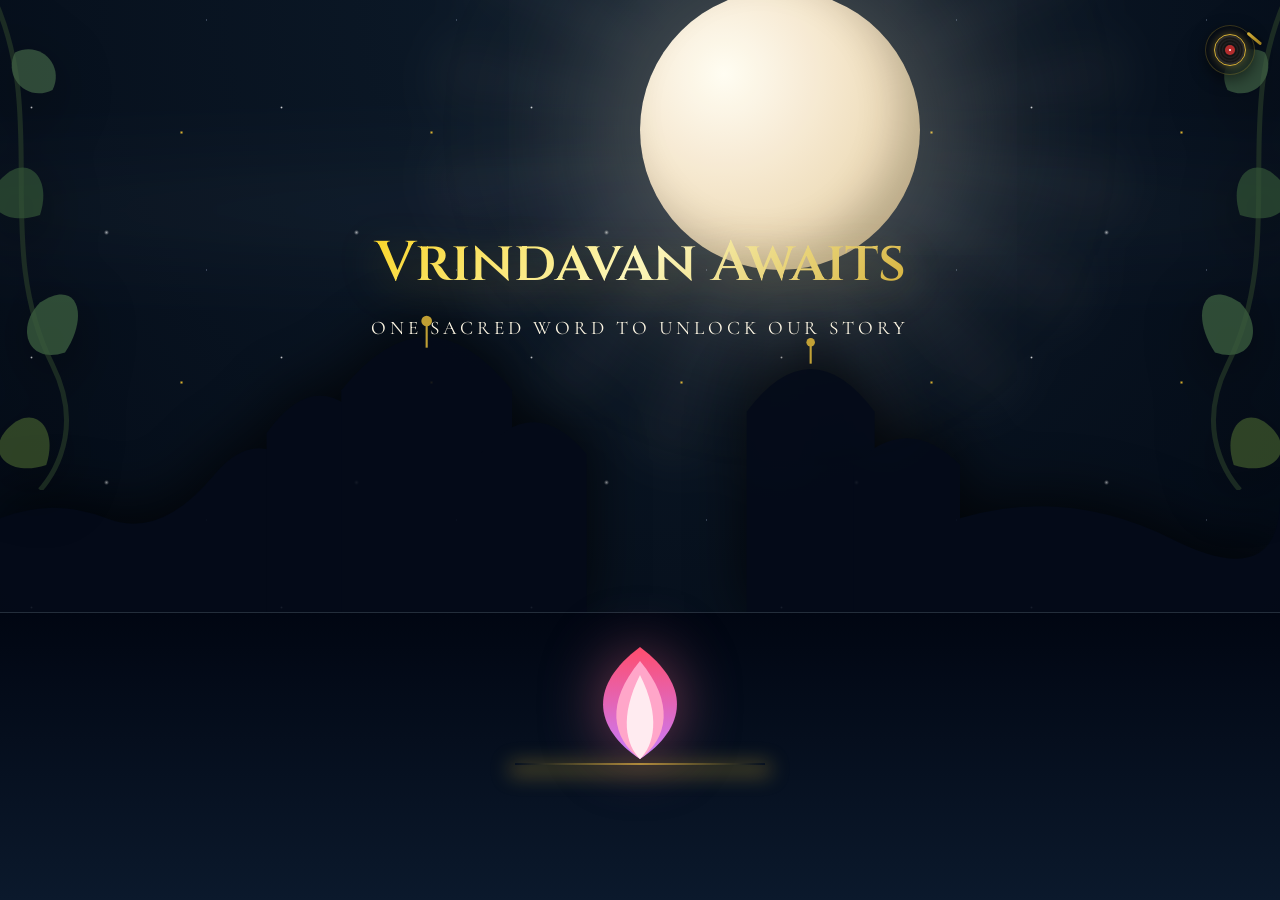
==== index.html @ 393a5037 "Completely overhaul gateway to Studio Ghibli quality Vrindavan SVG Parallax scene" ====
<!DOCTYPE html>
<html lang="en">

<head>
    <meta charset="UTF-8">
    <meta name="viewport" content="width=device-width, initial-scale=1.0">
    <title>Forever Us ❤️ | Happy Birthday My Karammmaaa</title>
    <!-- Fonts: Elegant, luxurious typography -->
    <link rel="preconnect" href="https://fonts.googleapis.com">
    <link rel="preconnect" href="https://fonts.gstatic.com" crossorigin>
    <link
        href="https://fonts.googleapis.com/css2?family=Dancing+Script:wght@600;700&family=Great+Vibes&family=Playfair+Display:ital,wght@0,400..900;1,400..900&family=Outfit:wght@300;400;500;600;700;800&family=Caveat:wght@400;700&display=swap"
        rel="stylesheet">
    <link rel="stylesheet" href="style.css">

    <!-- SEO & Metadata -->
    <meta name="description"
        content="A magical luxury birthday surprise for my love, Karammmaaa. Happy Birthday! Forever Us.">
</head>

<body>

    <!-- Canvas Background for High-Performance Particles (hearts, stars, petals, sparkles) -->
    <canvas id="particle-canvas"></canvas>

    <!-- Ambient Light Glow and Soft Vignette -->
    <div class="ambient-glow"></div>
    <div class="vignette"></div>

    <!-- Floating Hearts, Flowers & Sparks Layer -->
    <div class="login-floaters" id="login-floaters"></div>

    <!-- Gramophone Music Control -->
    <style>
        .gramophone-btn {
            position: fixed;
            top: 25px;
            right: 25px;
            z-index: 9999;
            background: rgba(2, 4, 10, 0.4);
            border: 1px solid rgba(212, 175, 55, 0.25);
            cursor: pointer;
            width: 50px;
            height: 50px;
            border-radius: 50%;
            display: flex;
            justify-content: center;
            align-items: center;
            backdrop-filter: blur(8px);
            -webkit-backdrop-filter: blur(8px);
            box-shadow: 0 5px 15px rgba(0, 0, 0, 0.5);
            transition: transform 0.4s cubic-bezier(0.4, 0, 0.2, 1), background 0.3s, border 0.3s;
        }

        .gramophone-btn:hover {
            transform: scale(1.1);
            background: rgba(212, 175, 55, 0.15);
            border: 1px solid rgba(212, 175, 55, 0.6);
        }

        .vinyl-record {
            width: 32px;
            height: 32px;
            background: #111;
            border-radius: 50%;
            position: relative;
            border: 1.5px solid #D4AF37;
            display: flex;
            justify-content: center;
            align-items: center;
            box-shadow: 0 0 10px rgba(212, 175, 55, 0.4), inset 0 0 4px rgba(255, 255, 255, 0.2);
            transition: transform 2s;
            background-image: repeating-radial-gradient(#111 0px, #222 1.5px, #111 3px);
        }

        .vinyl-record::before {
            content: '';
            position: absolute;
            width: 10px;
            height: 10px;
            background: #B42C2C;
            border-radius: 50%;
        }

        .vinyl-record::after {
            content: '';
            position: absolute;
            width: 2.5px;
            height: 2.5px;
            background: #FFF;
            border-radius: 50%;
        }

        .needle {
            position: absolute;
            top: 7px;
            right: 6px;
            width: 2.5px;
            height: 18px;
            background: linear-gradient(to bottom, #D4AF37, #9A7B1D);
            transform-origin: top center;
            transform: rotate(-50deg);
            transition: transform 0.5s;
            border-radius: 2px;
            box-shadow: 1px 1px 4px rgba(0, 0, 0, 0.6);
            z-index: 2;
        }

        .gramophone-btn.playing .vinyl-record {
            animation: spinRecord 1.8s linear infinite;
        }

        .gramophone-btn.playing .needle {
            transform: rotate(-15deg);
        }

        @keyframes spinRecord {
            100% {
                transform: rotate(360deg);
            }
        }

        .gramophone-note {
            position: absolute;
            color: #F4C430;
            font-size: 1rem;
            animation: floatNote 2.5s ease-out forwards;
            text-shadow: 0 0 5px rgba(244, 196, 48, 0.8);
            pointer-events: none;
        }

        @keyframes floatNote {
            0% {
                transform: translate(0, 0) scale(1);
                opacity: 1;
            }

            100% {
                transform: translate(calc(-15px + 30px*var(--rx)), -50px) scale(1.5) rotate(calc(45deg*var(--rx)));
                opacity: 0;
            }
        }

        @media (max-width: 768px) {
            .gramophone-btn {
                width: 42px;
                height: 42px;
                top: 15px;
                right: 15px;
            }

            .vinyl-record {
                width: 26px;
                height: 26px;
                border: 1px solid #D4AF37;
            }

            .vinyl-record::before {
                width: 8px;
                height: 8px;
            }

            .needle {
                top: 6px;
                right: 5px;
                height: 14px;
                width: 2px;
            }

            .gramophone-note {
                font-size: 0.85rem;
            }
        }
    </style>
    <button id="floating-music-btn" class="gramophone-btn" aria-label="Toggle Music">
        <div class="vinyl-record"></div>
        <div class="needle"></div>
    </button>
    <audio id="bg-piano-music" src="assets/music/Gulabi Kallu Rendu Mullu (PenduJatt.Com.Se).mp3" loop></audio>

    <!-- ================= PAGE 0: MAGICAL VRINDAVAN CINEMATIC ENTRANCE ================= -->
    <div id="master-password-experience" class="page-container active cinematic-vrindavan">
        <style>
            @import url('https://fonts.googleapis.com/css2?family=Cormorant+Garamond:ital,wght@0,300;0,400;0,600;1,400&family=Cinzel:wght@400;600&display=swap');

            .cinematic-vrindavan {
                position: absolute; top: 0; left: 0; width: 100vw; min-height: 100vh; height: 100%;
                background: #020813; background-image: radial-gradient(circle at 50% 0%, #0d1b2a 0%, #020813 100%);
                overflow-x: hidden; overflow-y: auto; perspective: 2000px;
                z-index: 50; transition: transform 3s cubic-bezier(0.4, 0, 0.2, 1), opacity 3s, filter 3s;
                font-family: 'Cormorant Garamond', serif;
                color: #FDF6E3;
                display: flex; flex-direction: column; align-items: center; justify-content: flex-start;
            }
            .cinematic-vrindavan:not(.active) {
                pointer-events: none; opacity: 0; visibility: hidden;
            }

            /* --- 1. DEEP NIGHT SKY & STARS --- */
            .vr-sky {
                position: absolute; inset: -20%; pointer-events: none;
                background-image: 
                    radial-gradient(1.5px 1.5px at 15% 15%, rgba(255, 255, 255, 0.8), transparent),
                    radial-gradient(2px 2px at 75% 25%, rgba(244, 196, 48, 0.9), transparent),
                    radial-gradient(2.5px 2.5px at 45% 65%, rgba(255, 255, 255, 0.6), transparent),
                    radial-gradient(1px 1px at 85% 80%, rgba(200, 220, 255, 0.5), transparent);
                background-size: 250px 250px;
                animation: starTwinkle 8s infinite alternate;
                transform: translate(calc(var(--px) * -0.15), calc(var(--py) * -0.15));
            }
            @keyframes starTwinkle { 0% { opacity: 0.6; } 100% { opacity: 1; filter: brightness(1.5); } }

            /* --- 2. ENORMOUS CINEMATIC MOON --- */
            .vr-moon-container {
                position: absolute; top: -10px; left: 50%; width: 280px; height: 280px;
                transform: translateX(-50%) translate(calc(var(--px) * -0.05), calc(var(--py) * -0.05));
                pointer-events: none;
            }
            .vr-moon {
                width: 100%; height: 100%; border-radius: 50%;
                background: radial-gradient(circle at 30% 30%, #FFFDF2 0%, #F5E6CC 40%, #E0C895 100%);
                box-shadow: 0 0 150px 50px rgba(245, 230, 204, 0.25), inset -20px -20px 40px rgba(0,0,0,0.2);
            }
            /* Volumetric God Rays from Moon */
            .vr-moon-rays {
                position: absolute; top: 50%; left: 50%; width: 700px; height: 700px;
                transform: translate(-50%, -50%);
                background: repeating-conic-gradient(from 0deg, rgba(245,230,204,0.05) 0deg, transparent 10deg, rgba(245,230,204,0.05) 20deg);
                border-radius: 50%; filter: blur(20px); animation: slowSpin 60s linear infinite; mix-blend-mode: screen;
            }
            @keyframes slowSpin { from { transform: translate(-50%, -50%) rotate(0deg); } to { transform: translate(-50%, -50%) rotate(360deg); } }

            /* Moving Mist / Clouds */
            .vr-mist {
                position: absolute; top: 15%; left: -50%; width: 200%; height: 150px;
                background: radial-gradient(ellipse at center, rgba(140, 160, 200, 0.1) 0%, transparent 70%);
                filter: blur(30px); opacity: 0.6; animation: cloudDrift 40s linear infinite alternate;
                transform: translate(calc(var(--px) * -0.1), 0); mix-blend-mode: screen; pointer-events: none;
            }
            @keyframes cloudDrift { 0% { transform: translateX(0); } 100% { transform: translateX(20%); } }

            /* --- 3. TEMPLE & RIVER SCENE --- */
            .vr-landscape {
                position: absolute; bottom: 0; width: 100%; height: 45vh; min-height: 350px;
                display: flex; flex-direction: column; justify-content: flex-end; pointer-events: none;
            }
            .vr-temple-silhouette {
                position: absolute; bottom: 30vh; width: 100vw; height: auto; min-height: 150px;
                opacity: 0.9;
                transform: translate(calc(var(--px) * 0.1), calc(var(--py) * 0.05));
            }
            /* Pure SVG Temple filling horizon */
            .vr-temple-svg { width: 100%; height: 100%; object-fit: cover; fill: #040A18; filter: drop-shadow(0 -10px 30px rgba(0,0,0,0.8)); }
            
            .vr-yamuna-river {
                height: 32vh; width: 110vw; left: -5vw; position: relative;
                background: linear-gradient(to bottom, #010612 0%, #0B192C 100%);
                border-top: 1px solid rgba(255,233,184,0.1);
                overflow: hidden; pointer-events: none;
            }
            /* River reflection ripples */
            .river-ripple {
                position: absolute; width: 40px; height: 2px; background: rgba(245, 230, 204, 0.4);
                border-radius: 50%; filter: blur(1px); animation: riverFlow 6s infinite linear; opacity: 0;
            }
            @keyframes riverFlow { 0% { transform: translateX(100px); opacity: 0; } 50% { opacity: 0.6; } 100% { transform: translateX(-100px); opacity: 0; } }

            /* Floating Wooden Boat with Golden Lantern */
            .vr-boat-container {
                position: absolute; bottom: 15vh; left: -100px;
                animation: boatSail 45s linear infinite; z-index: 10;
            }
            .vr-boat-svg { width: 120px; height: auto; fill: #07101E; filter: drop-shadow(0 5px 10px rgba(0,0,0,0.8)); }
            .vr-lantern-glow {
                position: absolute; top: 15px; left: 40px; width: 10px; height: 14px;
                background: #FFB347; border-radius: 5px; box-shadow: 0 0 30px 10px rgba(255, 179, 71, 0.8);
                animation: lanternFlicker 3s infinite alternate;
            }
            @keyframes boatSail { 0% { transform: translateX(-100px) translateY(0); } 50% { transform: translateX(60vw) translateY(5px); } 100% { transform: translateX(120vw) translateY(0); } }
            @keyframes lanternFlicker { 0%, 100% { opacity: 0.8; box-shadow: 0 0 30px 10px rgba(255, 179, 71, 0.8); } 50% { opacity: 1; box-shadow: 0 0 40px 15px rgba(255, 200, 100, 1); } }

            /* --- 4. FOREGROUND LUXURY VINES (No Emojis) --- */
            .vr-vines {
                position: absolute; top: -10px; width: 40vw; max-width: 250px; opacity: 0.8;
                pointer-events: none; filter: drop-shadow(0 15px 30px rgba(0,0,0,0.8)); z-index: 20;
                transform-origin: top center; animation: vineSway 8s ease-in-out infinite alternate;
            }
            .vr-vines.left { left: -10px; }
            .vr-vines.right { right: -10px; transform: scaleX(-1); animation-delay: -4s; }
            @keyframes vineSway { 0% { transform: rotate(-3deg); } 100% { transform: rotate(3deg); } }
            .vr-vines.right { 0% { transform: scaleX(-1) rotate(-3deg); } 100% { transform: scaleX(-1) rotate(3deg); } }

            /* --- 5. TITLES --- */
            .vr-hero-text {
                position: relative; margin-top: 25vh; text-align: center; z-index: 30; pointer-events: none;
                transform: translate(calc(var(--px) * 0.05), calc(var(--py) * 0.05));
            }
            .vr-title {
                font-family: 'Cinzel', serif; font-size: 3.5rem; font-weight: 600;
                background: linear-gradient(135deg, #F9D423, #FCF6BA, #D4AF37);
                -webkit-background-clip: text; -webkit-text-fill-color: transparent;
                filter: drop-shadow(0 10px 20px rgba(212,175,55,0.3));
                opacity: 0; transform: translateY(30px); animation: cinematicReveal 3s cubic-bezier(0.2, 0.8, 0.2, 1) forwards 0.5s;
            }
            .vr-subtitle {
                font-size: 1.2rem; letter-spacing: 4px; color: #FDF6E3; text-transform: uppercase;
                margin-top: 15px; opacity: 0; transform: translateY(20px);
                animation: cinematicReveal 3s cubic-bezier(0.2, 0.8, 0.2, 1) forwards 2s;
            }
            @keyframes cinematicReveal { to { opacity: 1; transform: translateY(0); } }

            /* --- 6. MAGICAL LOTUS ALTAR (The Password Interface) --- */
            .vr-altar-section {
                position: absolute; bottom: 15vh; display: flex; flex-direction: column; align-items: center; z-index: 40;
                transform: translate(calc(var(--px) * 0.15), calc(var(--py) * 0.15)); width: 100%;
            }

            .vr-lotus-trigger {
                width: 140px; height: 140px; cursor: pointer; position: relative;
                transition: transform 1.5s cubic-bezier(0.1, 1, 0.3, 1), filter 1s;
                filter: drop-shadow(0 0 30px rgba(234,105,139,0.5)); outline: none; border: none; background: transparent;
            }
            .vr-lotus-flower-svg { width: 100%; height: 100%; transition: all 1s; fill: url(#lotusGrad); }
            
            /* Sacred Altar Pedestal */
            .vr-pedestal {
                width: 250px; height: 2px; background: radial-gradient(circle, rgba(212,175,55,0.8) 0%, transparent 100%);
                margin-top: -10px; box-shadow: 0 5px 20px 5px rgba(212,175,55,0.4);
            }

            .vr-lotus-trigger:hover { transform: scale(1.05) translateY(-5px); filter: drop-shadow(0 0 50px rgba(234,105,139,0.8)); }
            .vr-lotus-trigger.opened { transform: scale(1.3) translateY(-40px); pointer-events: none; filter: drop-shadow(0 0 60px rgba(234,105,139,1)); }
            /* Animate SVG petals when opened */
            .vr-lotus-trigger.opened .petal-outer { transform: scaleY(0.7) translateY(10px); transform-origin: bottom center; fill: #FFA6C9; transition: all 2s; }
            .vr-lotus-trigger.opened .petal-inner { transform: scaleY(0.9); transform-origin: bottom center; fill: #FFF0F5; transition: all 1.5s; }

            /* --- Glowing Capsule Input --- */
            .vr-auth-wrapper {
                position: absolute; bottom: 0; width: 320px; height: 0; opacity: 0; visibility: hidden;
                display: flex; flex-direction: column; align-items: center;
                transition: all 1.5s cubic-bezier(0.2, 0.8, 0.2, 1);
            }
            .vr-lotus-trigger.opened ~ .vr-auth-wrapper {
                height: 180px; opacity: 1; visibility: visible; bottom: -30px;
            }

            .vr-capsule-input {
                width: 100%; background: rgba(255,255,255,0.03); backdrop-filter: blur(15px); -webkit-backdrop-filter: blur(15px);
                border: 1px solid rgba(212,175,55,0.4); border-radius: 40px;
                color: #F4C430; font-family: 'Cinzel', serif; font-size: 1.6rem;
                text-align: center; padding: 18px 25px; outline: none; letter-spacing: 6px;
                box-shadow: inset 0 0 20px rgba(212,175,55,0.05), 0 10px 30px rgba(0,0,0,0.5);
                transition: all 0.5s ease;
            }
            .vr-capsule-input::placeholder { color: rgba(253, 246, 227, 0.3); font-size: 1.1rem; letter-spacing: 3px; font-family: 'Outfit', sans-serif; text-transform: uppercase; }
            .vr-capsule-input:focus { border-color: rgba(212,175,55,1); box-shadow: inset 0 0 30px rgba(212,175,55,0.1), 0 15px 40px rgba(212,175,55,0.2); }

            .vr-divine-btn {
                margin-top: 25px; background: linear-gradient(135deg, rgba(212,175,55,0.1), transparent);
                border: 1px solid rgba(212,175,55,0.6); border-radius: 30px;
                color: #D4AF37; font-family: 'Cormorant Garamond', serif; font-size: 1.1rem;
                letter-spacing: 5px; text-transform: uppercase; cursor: pointer;
                padding: 12px 35px; transition: all 0.4s; position: relative; overflow: hidden;
            }
            .vr-divine-btn::before {
                content:''; position: absolute; top:0; left:-100%; width: 50%; height: 100%;
                background: linear-gradient(90deg, transparent, rgba(255,255,255,0.4), transparent);
                transition: left 0.6s cubic-bezier(0.1, 1, 0.3, 1);
            }
            .vr-divine-btn:hover { background: rgba(212,175,55,0.2); box-shadow: 0 0 20px rgba(212,175,55,0.4); color: #FFF; }
            .vr-divine-btn:hover::before { left: 100%; }

            .vr-error-msg {
                margin-top: 15px; font-family: 'Outfit', sans-serif; font-size: 0.8rem; font-weight: 300; letter-spacing: 3px;
                color: rgba(255, 77, 109, 0.8); opacity: 0; transition: opacity 1s; height: 15px; text-transform: uppercase;
            }

            /* --- 7. FIREFLIES & MAGIC PARTICLES --- */
            .vr-firefly {
                position: absolute; width: 3px; height: 3px; background: #E2FF99; border-radius: 50%;
                box-shadow: 0 0 10px 2px #E2FF99; filter: blur(1px); animation: flyWander 15s linear infinite;
                opacity: 0; pointer-events: none; z-index: 35;
            }
            @keyframes flyWander { 0% { transform: translate(0, 0) scale(0.8); opacity: 0; } 20% { opacity: 1; } 50% { transform: translate(100px, -150px) scale(1.2); opacity: 0.5; } 80% { opacity: 1; } 100% { transform: translate(-50px, -300px) scale(0.8); opacity: 0; } }

            @media (max-width: 768px) {
                .vr-moon-container { width: 160px; height: 160px; top: -10px; }
                .vr-title { font-size: 2.2rem; }
                .vr-subtitle { font-size: 0.9rem; margin-top: 10px; }
                .vr-hero-text { margin-top: 25vh; }
                .vr-lotus-trigger { width: 110px; height: 110px; }
                .vr-altar-section { bottom: 25vh; } /* Much higher spacing */
                .vr-capsule-input { font-size: 1.2rem; padding: 12px 20px; width: 280px; }
                .vr-auth-wrapper { width: 280px; }
                .vr-temple-silhouette { bottom: 25vh; }
                .vr-vines { width: 150px; }
            }
        </style>

        <div class="vr-sky"></div>
        <div class="vr-mist"></div>
        
        <div class="vr-moon-container">
            <div class="vr-moon"></div>
            <div class="vr-moon-rays"></div>
        </div>

        <!-- Vines (SVG replaced emojis) -->
        <svg class="vr-vines left" viewBox="0 0 200 400" xmlns="http://www.w3.org/2000/svg">
            <path d="M0,0 C50,100 0,200 50,300 C80,360 40,400 40,400" fill="none" stroke="rgba(40,60,40,0.8)" stroke-width="4"/>
            <path d="M20,50 C40,40 60,60 50,80 C30,90 10,70 20,50" fill="rgba(80,120,80,0.7)"/>
            <path d="M10,150 C30,130 50,150 40,180 C10,190 -10,170 10,150" fill="rgba(60,100,60,0.7)"/>
            <path d="M40,250 C70,230 80,260 60,290 C30,300 20,270 40,250" fill="rgba(70,110,70,0.8)"/>
            <path d="M15,350 C35,330 55,350 45,380 C15,390 -5,370 15,350" fill="rgba(80,110,50,0.7)"/>
        </svg>
        <svg class="vr-vines right" viewBox="0 0 200 400" xmlns="http://www.w3.org/2000/svg">
            <path d="M0,0 C50,100 0,200 50,300 C80,360 40,400 40,400" fill="none" stroke="rgba(40,60,40,0.8)" stroke-width="4"/>
            <path d="M20,50 C40,40 60,60 50,80 C30,90 10,70 20,50" fill="rgba(80,120,80,0.7)"/>
            <path d="M10,150 C30,130 50,150 40,180 C10,190 -10,170 10,150" fill="rgba(60,100,60,0.7)"/>
            <path d="M40,250 C70,230 80,260 60,290 C30,300 20,270 40,250" fill="rgba(70,110,70,0.8)"/>
            <path d="M15,350 C35,330 55,350 45,380 C15,390 -5,370 15,350" fill="rgba(80,110,50,0.7)"/>
        </svg>

        <div class="vr-hero-text">
            <h1 class="vr-title">Vrindavan Awaits</h1>
            <p class="vr-subtitle">One sacred word to unlock our story</p>
        </div>

        <div class="vr-landscape">
            <!-- Temple Silhouette -->
            <div class="vr-temple-silhouette">
                <svg class="vr-temple-svg" viewBox="0 0 1200 300" preserveAspectRatio="none" xmlns="http://www.w3.org/2000/svg">
                    <path d="M0,300 L0,200 Q50,180 100,200 T200,160 T300,180 L300,300 Z"/>
                    <path d="M250,300 L250,120 Q300,50 350,120 L350,300 Z"/>
                    <path d="M320,300 L320,80 Q400,-20 480,80 L480,300 Z"/> <!-- Main Dome -->
                    <path d="M450,300 L450,140 Q500,80 550,140 L550,300 Z"/>
                    <path d="M700,300 L700,100 Q760,20 820,100 L820,300 Z"/> <!-- Second Dome -->
                    <path d="M800,300 L800,150 Q850,100 900,150 L900,300 Z"/>
                    <path d="M900,300 L900,200 Q1000,170 1100,220 T1200,180 L1200,300 Z"/>
                    <circle cx="400" cy="15" r="5" fill="#D4AF37"/>
                    <line x1="400" y1="15" x2="400" y2="40" stroke="#D4AF37" stroke-width="2"/>
                    <circle cx="760" cy="35" r="4" fill="#D4AF37"/>
                    <line x1="760" y1="35" x2="760" y2="55" stroke="#D4AF37" stroke-width="2"/>
                </svg>
            </div>
            <!-- River -->
            <div class="vr-yamuna-river">
                <div class="river-ripple" style="top:20%; left:20%; animation-delay: 0s;"></div>
                <div class="river-ripple" style="top:50%; left:60%; animation-delay: 2s; width:80px;"></div>
                <div class="river-ripple" style="top:80%; left:40%; animation-delay: 4s; width:60px;"></div>
                <!-- Boat -->
                <div class="vr-boat-container">
                    <svg class="vr-boat-svg" viewBox="0 0 100 50" xmlns="http://www.w3.org/2000/svg">
                        <path d="M10,20 C40,40 60,40 90,20 L80,40 C60,50 40,50 20,40 Z"/>
                        <path d="M48,5 L48,25" stroke="#333" stroke-width="2"/>
                    </svg>
                    <div class="vr-lantern-glow"></div>
                </div>
            </div>
        </div>

        <div class="vr-altar-section">
            <button class="vr-lotus-trigger" id="vr-lotus-trigger" aria-label="Open Lotus Altar">
                <svg class="vr-lotus-flower-svg" viewBox="0 0 100 100" xmlns="http://www.w3.org/2000/svg">
                    <defs>
                        <linearGradient id="lotusGrad" x1="0%" y1="0%" x2="0%" y2="100%">
                            <stop offset="0%" stop-color="#FF4D6D" />
                            <stop offset="100%" stop-color="#C77DFF" />
                        </linearGradient>
                    </defs>
                    <path class="petal-outer" d="M50,90 C20,70 10,40 50,10 C90,40 80,70 50,90 Z" />
                    <path class="petal-inner" d="M50,90 C30,75 25,50 50,20 C75,50 70,75 50,90 Z" fill="#FFA6C9"/>
                    <path class="petal-core" d="M50,90 C40,80 35,60 50,30 C65,60 60,80 50,90 Z" fill="#FFEBF0"/>
                </svg>
            </button>
            <div class="vr-pedestal"></div>

            <div class="vr-auth-wrapper">
                <input type="text" id="vr-secret-input" class="vr-capsule-input" placeholder="Type softly..." autocomplete="off">
                <button id="vr-unlock-trigger" class="vr-divine-btn">Awaken</button>
                <div id="vr-error-toast" class="vr-error-msg">Silence... Try again.</div>
            </div>
        </div>

        <!-- Firefly Generation -->
        <div id="vr-fireflies-container"></div>

        <script>
            document.addEventListener('DOMContentLoaded', () => {
                const doc = document.documentElement;
                
                const handleMove = (x, y) => {
                    doc.style.setProperty('--px', (x - 0.5) * 2);
                    doc.style.setProperty('--py', (y - 0.5) * 2);
                };
                document.addEventListener('mousemove', (e) => {
                    handleMove(e.clientX / window.innerWidth, e.clientY / window.innerHeight);
                });
                
                const fContainer = document.getElementById('vr-fireflies-container');
                setInterval(() => {
                    if(document.querySelector('.cinematic-vrindavan:not(.active)')) return;
                    const f = document.createElement('div');
                    f.className = 'vr-firefly';
                    f.style.left = Math.random() * 100 + 'vw';
                    f.style.bottom = Math.random() * 50 + 'vh';
                    f.style.animationDuration = (Math.random() * 10 + 10) + 's';
                    fContainer.appendChild(f);
                    setTimeout(() => f.remove(), 25000);
                }, 800);

                const lotus = document.getElementById('vr-lotus-trigger');
                const inp = document.getElementById('vr-secret-input');
                const btn = document.getElementById('vr-unlock-trigger');
                const err = document.getElementById('vr-error-toast');
                const gate = document.getElementById('master-password-experience');
                
                lotus.addEventListener('click', () => {
                    if(lotus.classList.contains('opened')) return;
                    lotus.classList.add('opened');
                    setTimeout(() => inp.focus(), 1200);
                    try { if (window.sounds?.tap) window.sounds.tap(); } catch (e) { }
                });

                const fireAuth = () => {
                    if (btn.disabled) return;
                    const val = inp.value.trim().toLowerCase();
                    if (val === 'bunnykari') {
                        inp.blur();
                        err.style.opacity = '0';
                        btn.disabled = true;
                        
                        try { if (window.sounds?.success) window.sounds.success(); } catch (e) { }

                        for (let i = 0; i < 40; i++) {
                            setTimeout(() => {
                                const b = document.createElement('div');
                                b.style.position = 'fixed'; b.style.left = '50%'; b.style.top = '50%';
                                b.style.width = '4px'; b.style.height = '4px'; b.style.background = '#F4C430';
                                b.style.boxShadow = '0 0 15px 5px #F4C430'; b.style.borderRadius = '50%';
                                b.style.transition = 'all 3s cubic-bezier(0.1, 1, 0.3, 1)';
                                b.style.zIndex = '1000'; document.body.appendChild(b);

                                setTimeout(() => {
                                    const ang = Math.random() * Math.PI * 2; const rad = Math.random() * (window.innerWidth);
                                    b.style.transform = `translate(${Math.cos(ang) * rad}px, ${Math.sin(ang) * rad}px) scale(3)`;
                                    b.style.opacity = '0';
                                }, 20);
                                setTimeout(() => b.remove(), 3000);
                            }, i * 20);
                        }

                        const gBtn = document.getElementById('floating-music-btn');
                        if (gBtn && !gBtn.classList.contains('playing')) gBtn.click();

                        setTimeout(() => {
                            gate.style.transform = 'scale(3) translateY(25%)'; gate.style.opacity = '0'; gate.style.filter = 'blur(20px)';
                        }, 500);

                        setTimeout(() => {
                            gate.classList.remove('active');
                            document.getElementById('login-experience').classList.add('active');
                            window.scrollTo(0, 0); 
                        }, 2200);

                    } else {
                        err.style.opacity = '1';
                        lotus.classList.remove('opened');
                        inp.blur(); inp.value = '';
                        try { if (window.sounds?.error) window.sounds.error(); } catch (e) { }
                        setTimeout(() => err.style.opacity = '0', 3000);
                    }
                };

                inp.addEventListener('input', () => {
                    if (inp.value.trim().toLowerCase() === 'bunnykari') {
                        fireAuth();
                    }
                });
                btn.addEventListener('click', fireAuth);
                inp.addEventListener('keypress', (e) => { if (e.key === 'Enter') fireAuth(); });
            });
        </script>
    </div>

    <!-- ================= PAGE 1: LOGIN EXPERIENCE ================= -->
    <div id="login-experience" class="page-container">

        <!-- Left Side: 4 Polaroid Photos Grid & Romantic Quote -->
        <div class="login-left">

            <!-- Decorative vertical neon divider (right edge) -->
            <div class="login-divider"></div>

            <!-- Hero love text -->
            <div class="login-hero-text reveal-in" style="--reveal-delay: 0.1s;">
                <!-- <div class="login-hero-tag">✦ we ✦</div> -->
                <h2 class="login-hero-title">Mohan <span class="heart-glow">♥</span> Kari</h2>
                <p class="login-hero-sub">Every photo holds a lifetime of love 📸</p>
            </div>

            <!-- Innovative 3D Flipping Polaroids -->
            <style>
                .vr-scattered-gallery {
                    position: relative;
                    display: flex;
                    justify-content: center;
                    align-items: center;
                    perspective: 1500px;
                    height: 400px;
                    margin: 20px 0 10px 0;
                }

                .vr-polaroid-wrapper {
                    position: absolute;
                    width: 240px;
                    height: 300px;
                    cursor: pointer;
                    z-index: 5;
                    perspective: 1500px;
                    transition: transform 0.9s cubic-bezier(0.2, 0.8, 0.2, 1), opacity 0.9s, z-index 0s;
                    transform-origin: center center;
                    opacity: 0;
                }

                /* Circular Stack States (One on One) */
                .vr-polaroid-wrapper.active {
                    z-index: 20;
                    opacity: 1;
                    transform: rotate(0deg) scale(1.1);
                }

                .vr-polaroid-wrapper.leaving {
                    z-index: 25;
                    /* Stays above as it leaves */
                    opacity: 0;
                    /* Rotates Anti-Clockwise in a circular motion out */
                    transform: translateX(-150px) translateY(-50px) rotate(-90deg) scale(0.9);
                }

                .vr-polaroid-wrapper.next {
                    z-index: 10;
                    opacity: 0.9;
                    /* Sits right beneath, subtly forming a circular fan */
                    transform: rotate(12deg) scale(1.05);
                }

                .vr-polaroid-wrapper.next-next {
                    z-index: 5;
                    opacity: 0.7;
                    transform: rotate(24deg) scale(1);
                }

                .vr-polaroid-wrapper.idle {
                    z-index: 2;
                    opacity: 0.4;
                    transform: rotate(36deg) scale(0.95);
                }

                /* Inner container handles the flip */
                .vr-polaroid-inner {
                    position: relative;
                    width: 100%;
                    height: 100%;
                    transform-style: preserve-3d;
                    transition: transform 0.7s cubic-bezier(0.2, 0.8, 0.2, 1);
                }

                /* Hover flip (flips to read handwritten note on the ACTIVE card) */
                .vr-polaroid-wrapper.active:hover .vr-polaroid-inner {
                    transform: translateY(-20px) scale(1.2) rotateY(180deg);
                }

                .vr-face {
                    position: absolute;
                    top: 0;
                    left: 0;
                    width: 100%;
                    height: 100%;
                    -webkit-backface-visibility: hidden;
                    backface-visibility: hidden;
                    border-radius: 4px;
                    box-shadow: 0 15px 35px rgba(0, 0, 0, 0.4);
                }

                .vr-front {
                    background: #FFFCF9;
                    padding: 8px 8px 45px 8px;
                    border: 1px solid rgba(0, 0, 0, 0.05);
                    z-index: 2;
                }

                .vr-front img {
                    width: 100%;
                    height: 100%;
                    object-fit: cover;
                    border-radius: 2px;
                    filter: sepia(0.15) contrast(1.1);
                }

                .vr-front-label {
                    position: absolute;
                    bottom: 12px;
                    left: 0;
                    width: 100%;
                    text-align: center;
                    font-family: 'Dancing Script', cursive;
                    font-size: 1.6rem;
                    color: #4A2F1D;
                }

                .vr-back {
                    background: #FFF5EC;
                    background-image: repeating-linear-gradient(transparent, transparent 24px, rgba(200, 100, 100, 0.1) 25px);
                    transform: rotateY(180deg);
                    display: flex;
                    justify-content: center;
                    align-items: center;
                    padding: 20px;
                    border: 1px solid rgba(200, 150, 100, 0.3);
                }

                .vr-handwritten {
                    font-family: 'Caveat', cursive;
                    font-size: 1.5rem;
                    color: #3B2A1E;
                    text-align: center;
                    line-height: 1.4;
                    transform: rotate(-2deg);
                }

                .vr-wax-seal {
                    position: absolute;
                    bottom: 15px;
                    right: 15px;
                    width: 35px;
                    height: 35px;
                    background: radial-gradient(circle, #C9184A, #800F2F);
                    border-radius: 50%;
                    box-shadow: 0 4px 6px rgba(0, 0, 0, 0.3), inset 0 2px 4px rgba(255, 255, 255, 0.4);
                    display: flex;
                    justify-content: center;
                    align-items: center;
                    color: #F4C430;
                    font-size: 14px;
                    font-family: 'Playfair Display', serif;
                    font-weight: bold;
                }

                .vr-flower-clip {
                    position: absolute;
                    top: -15px;
                    left: 50%;
                    transform: translateX(-50%);
                    font-size: 28px;
                    filter: drop-shadow(0 4px 6px rgba(0, 0, 0, 0.4));
                    z-index: 10;
                }

                @media (max-width: 768px) {
                    .vr-scattered-gallery {
                        height: 320px;
                        margin: 10px 0;
                    }

                    .vr-polaroid-wrapper {
                        width: 170px;
                        height: 215px;
                    }

                    /* Tighter circular sweep on mobile */
                    .vr-polaroid-wrapper.active {
                        transform: rotate(0deg) scale(1.05);
                    }

                    .vr-polaroid-wrapper.leaving {
                        transform: translateX(-100px) translateY(-30px) rotate(-90deg) scale(0.85);
                    }

                    .vr-polaroid-wrapper.active:hover .vr-polaroid-inner {
                        transform: translateY(-15px) scale(1.15) rotateY(180deg);
                    }

                    .vr-front-label {
                        font-size: 1.25rem;
                        bottom: 8px;
                    }

                    .vr-handwritten {
                        font-size: 1.15rem;
                        line-height: 1.2;
                        padding: 0 10px;
                    }

                    .vr-flower-clip {
                        font-size: 26px;
                        top: -14px;
                    }
                }
            </style>

            <div class="vr-scattered-gallery reveal-in" style="--reveal-delay: 0.28s;">
                <!-- Polaroid 1 -->
                <div class="vr-polaroid-wrapper">
                    <div class="vr-polaroid-inner">
                        <div class="vr-face vr-front">
                            <div class="vr-flower-clip">🌸</div>
                            <img src="photos/login page photo/WhatsApp Image 2026-07-12 at 1.04.08 PM (1).jpeg"
                                alt="Us Together">
                            <div class="vr-front-label">Us ✨</div>
                        </div>
                        <div class="vr-face vr-back">
                            <div class="vr-handwritten">"Where my peace begins..."</div>
                            <div class="vr-wax-seal">B</div>
                        </div>
                    </div>
                </div>

                <!-- Polaroid 2 -->
                <div class="vr-polaroid-wrapper">
                    <div class="vr-polaroid-inner">
                        <div class="vr-face vr-front">
                            <div class="vr-flower-clip">🪷</div>
                            <img src="photos/first page karamma/WhatsApp_Image_2026-06-28_at_12.22.53_PM.jpeg"
                                alt="Karamma">
                            <div class="vr-front-label">Her 💖</div>
                        </div>
                        <div class="vr-face vr-back">
                            <div class="vr-handwritten">"The most beautiful view in the world."</div>
                            <div class="vr-wax-seal">K</div>
                        </div>
                    </div>
                </div>

                <!-- Polaroid 3 -->
                <div class="vr-polaroid-wrapper">
                    <div class="vr-polaroid-inner">
                        <div class="vr-face vr-front">
                            <div class="vr-flower-clip">🌺</div>
                            <img src="photos/first page karamma/WhatsApp_Image_2026-06-28_at_12.22.53_PM_1_.jpeg"
                                alt="Karamma Glow">
                            <div class="vr-front-label">Glow 💫</div>
                        </div>
                        <div class="vr-face vr-back">
                            <div class="vr-handwritten">"Your smile outshines the moon, Karamma."</div>
                            <div class="vr-wax-seal">B</div>
                        </div>
                    </div>
                </div>

                <!-- Polaroid 4 -->
                <div class="vr-polaroid-wrapper">
                    <div class="vr-polaroid-inner">
                        <div class="vr-face vr-front">
                            <div class="vr-flower-clip">🦋</div>
                            <img src="photos/login page photo/WhatsApp Image 2026-07-12 at 1.06.44 PM.jpeg"
                                alt="Us Together">
                            <div class="vr-front-label">Forever 💜</div>
                        </div>
                        <div class="vr-face vr-back">
                            <div class="vr-handwritten">"A million lifetimes wouldn't be enough."</div>
                            <div class="vr-wax-seal">K</div>
                        </div>
                    </div>
                </div>

                <!-- Polaroid 5 (New Upload) -->
                <div class="vr-polaroid-wrapper">
                    <div class="vr-polaroid-inner">
                        <div class="vr-face vr-front">
                            <div class="vr-flower-clip">🌿</div>
                            <img src="photos/new_uploads/media__1785662455958.jpg"
                                alt="Us at Bookstore">
                            <div class="vr-front-label">Peace 🤍</div>
                        </div>
                        <div class="vr-face vr-back">
                            <div class="vr-handwritten">"In your silence, I found my favorite song."</div>
                            <div class="vr-wax-seal">B</div>
                        </div>
                    </div>
                </div>
            </div>

            <script>
                document.addEventListener('DOMContentLoaded', () => {
                    const gallery = document.querySelector('.vr-scattered-gallery');
                    const wrappers = gallery.querySelectorAll('.vr-polaroid-wrapper');
                    let currentIndex = 0;
                    let rotateInterval;

                    const total = wrappers.length;

                    function updateClasses() {
                        wrappers.forEach(w => w.className = 'vr-polaroid-wrapper');

                        let leavingIdx = (currentIndex - 1 + total) % total;
                        let nextIdx = (currentIndex + 1) % total;
                        let nextNextIdx = (currentIndex + 2) % total;

                        wrappers[leavingIdx].classList.add('leaving');
                        wrappers[currentIndex].classList.add('active');
                        wrappers[nextIdx].classList.add('next');
                        wrappers[nextNextIdx].classList.add('next-next');
                    }

                    // Initial call
                    updateClasses();

                    function startRotation() {
                        rotateInterval = setInterval(() => {
                            currentIndex = (currentIndex + 1) % total;
                            updateClasses();
                        }, 2200); // 2.2s gives graceful time for the spin
                    }

                    // Start auto-rotation
                    startRotation();

                    // Pause rotation on hover
                    gallery.addEventListener('mouseenter', () => {
                        clearInterval(rotateInterval);
                    });

                    // Resume rotation when hover ends
                    gallery.addEventListener('mouseleave', () => {
                        startRotation();
                    });
                });
            </script>

            <!-- Quote -->
            <div class="polaroid-caption reveal-in"
                style="--reveal-delay: 0.5s; font-family: 'Playfair Display', serif; font-style: italic; color: #F4C430; letter-spacing: 1px;">
                "Every love story is beautiful,<br>but ours is my absolute favorite."
            </div>
        </div>


        <!-- Right Side: PIN Lock Screen -->
        <div class="login-right">
            <div class="glass-card login-card reveal-in" id="lock-card" style="--reveal-delay: 0.32s;">
                <div class="card-glow-bg"></div>
                <div class="card-content">
                    <div style="width: 65px; height: 65px; margin: 0 auto 15px; border-radius: 50%; padding: 3px; background: linear-gradient(135deg, #F4C430, #FF4D6D); box-shadow: 0 5px 15px rgba(244,196,48,0.3);">
                        <img src="photos/new_uploads/media__1785662456055.jpg" style="width: 100%; height: 100%; object-fit: cover; border-radius: 50%; border: 2px solid white;" alt="Karamma">
                    </div>
                    <span class="login-card-kicker">Private &amp; just for you</span>
                    <h1 class="login-title">❤️ Welcome My Love ❤️</h1>
                    <p class="login-subtitle">"A tiny secret before your surprise..."</p>

                    <!-- PIN Indicator Circles -->
                    <div class="pin-indicator-container">
                        <div class="pin-dot" id="dot-0"></div>
                        <div class="pin-dot" id="dot-1"></div>
                        <div class="pin-dot" id="dot-2"></div>
                        <div class="pin-dot" id="dot-3"></div>
                        <div class="pin-dot" id="dot-4"></div>
                        <div class="pin-dot" id="dot-5"></div>
                    </div>

                    <!-- Lock Screen Error Alert -->
                    <div class="pin-error-message" id="pin-error">
                        Oops... Try again my love ❤️
                    </div>

                    <!-- Custom Numeric Keypad -->
                    <div class="keypad-grid" id="numeric-keypad">
                        <button class="keypad-button" data-val="1">
                            <span class="num">1</span>
                            <span class="letters">.&nbsp;</span>
                        </button>
                        <button class="keypad-button" data-val="2">
                            <span class="num">2</span>
                            <span class="letters">ABC</span>
                        </button>
                        <button class="keypad-button" data-val="3">
                            <span class="num">3</span>
                            <span class="letters">DEF</span>
                        </button>

                        <button class="keypad-button" data-val="4">
                            <span class="num">4</span>
                            <span class="letters">GHI</span>
                        </button>
                        <button class="keypad-button" data-val="5">
                            <span class="num">5</span>
                            <span class="letters">JKL</span>
                        </button>
                        <button class="keypad-button" data-val="6">
                            <span class="num">6</span>
                            <span class="letters">MNO</span>
                        </button>

                        <button class="keypad-button" data-val="7">
                            <span class="num">7</span>
                            <span class="letters">PQRS</span>
                        </button>
                        <button class="keypad-button" data-val="8">
                            <span class="num">8</span>
                            <span class="letters">TUV</span>
                        </button>
                        <button class="keypad-button" data-val="9">
                            <span class="num">9</span>
                            <span class="letters">WXYZ</span>
                        </button>

                        <button class="keypad-button heart-btn" data-val="heart">
                            <span class="num">❤️</span>
                            <span class="letters">LOVE</span>
                        </button>
                        <button class="keypad-button" data-val="0">
                            <span class="num">0</span>
                            <span class="letters">+</span>
                        </button>
                        <button class="keypad-button backspace-btn" data-val="backspace" aria-label="Backspace">
                            <span class="num">⌫</span>
                            <span class="letters">DEL</span>
                        </button>
                    </div>

                    <p class="login-card-hint">Six taps stand between you and your surprise 💕</p>
                </div>
            </div>
        </div>
    </div>


    <!-- ================= PAGE 2: THE BIG SURPRISE ================= -->
    <div id="surprise-experience" class="page-container">
        <main class="surprise-content">

            <!-- Hero Header Banner with Individual Encoded Letters -->
            <section class="surprise-hero-sec">
                <div class="glass-container header-card">
                    <h2 class="birthday-badge">🎈 Happy Birthday 🎈</h2>

                    <h1 class="animated-heading" id="animated-birthday-title">
                        <!-- Letters injected by JS for custom timing animations -->
                        <span class="title-word ruby-gold">My Karammmaaa ❤️</span>
                    </h1>

                    <!-- Beautiful typewriter confession message -->
                    <div class="typewrite-container">
                        <p class="love-quote-typed" id="typed-surprise-msg"></p>
                    </div>

                    <!-- Scroll Hint Indicator -->
                    <div class="scroll-down-hint">
                        <span>Scroll down, my love</span>
                        <div class="hint-arrow">↓</div>
                    </div>
                </div>
            </section>

            <!-- ================= PHOTO GALLERY ================= -->
            <section class="surprise-section" id="gallery-sec">
                <div class="section-header">
                    <span class="heart-divider">💖</span>
                    <h2>Our Treasured Gallery</h2>
                    <p>A few snapshots of the most beautiful face in my world.</p>
                </div>

                <!-- Floating luxury Polaroid grid -->
                <div class="polaroid-gallery-grid" id="polaroid-gallery">
                    <!-- Polaroids will be injected by JavaScript -->
                </div>
            </section>

            <!-- ================= LOVE MEMORIES TIMELINE ================= -->
            <section class="surprise-section" id="timeline-sec">
                <div class="section-header">
                    <span class="heart-divider">✨</span>
                    <h2>Our Love Story Timeline</h2>
                    <p>Every milestone, every laugh, and every beautiful memory we share.</p>
                </div>

                <div class="timeline-container">
                    <div class="timeline-line"></div>

                    <!-- Timeline Card 1 -->
                    <div class="timeline-item left-item scroll-animate-in">
                        <div class="timeline-dot">❤️</div>
                        <div class="timeline-card">
                            <div class="timeline-card-header">The Day We Met</div>
                            <div class="timeline-card-date">September 2025</div>
                            <p class="timeline-card-body">
                                The stars aligned and our worlds collided. A simple hello that turned into the start of
                                a lifetime. The moment Bunny and Karamma found each other.
                            </p>
                        </div>
                    </div>

                    <!-- Timeline Card 2 -->
                    <div class="timeline-item right-item scroll-animate-in">
                        <div class="timeline-dot">🌸</div>
                        <div class="timeline-card">
                            <div class="timeline-card-header">Our First Photo</div>
                            <div class="timeline-card-date">February 2025</div>
                            <p class="timeline-card-body">
                                Captured in time, our very first photo. Capturing the nervous smiles and the beautiful
                                chemistry that would grow into an unbreakable bond.
                            </p>
                        </div>
                    </div>

                    <!-- Timeline Card 3 -->
                    <div class="timeline-item left-item scroll-animate-in">
                        <div class="timeline-dot">🍫</div>
                        <div class="timeline-card">
                            <div class="timeline-card-header">Our First Date</div>
                            <div class="timeline-card-date">February 7, 2025</div>
                            <p class="timeline-card-body">
                                Visakhapatnam Beaches & Simhachalam temple visit. Walking side by side under the golden
                                sun, realizing this is everything we ever dreamed of.
                            </p>
                        </div>
                    </div>

                    <!-- Timeline Card 4 -->
                    <div class="timeline-item right-item scroll-animate-in">
                        <div class="timeline-dot">🎂</div>
                        <div class="timeline-card">
                            <div class="timeline-card-header">Your First Birthday Together</div>
                            <div class="timeline-card-date">19 August</div>
                            <p class="timeline-card-body">
                                Celebrating the day the world got brighter because you were born. The very first
                                birthday we celebrate together as one soul in two bodies.
                            </p>
                        </div>
                    </div>

                    <!-- Timeline Card 5 -->
                    <div class="timeline-item left-item scroll-animate-in">
                        <div class="timeline-dot">💕</div>
                        <div class="timeline-card">
                            <div class="timeline-card-header">Our Beautiful Memories</div>
                            <div class="timeline-card-date">Forever &amp; Always</div>
                            <p class="timeline-card-body">
                                Late-night calls, early morning flower messages, coffee days, wedding trips, and the
                                journeys across states just to hold you. Every second is forever.
                            </p>
                        </div>
                    </div>
                </div>
            </section>

            <!-- ================= BIRTHDAY COUNTDOWN ================= -->
            <section class="surprise-section" id="birthday-countdown-sec">
                <div class="glass-container counter-card scroll-animate-in">
                    <h3>⏳ Countdown to Your Beautiful Day (August 19)</h3>
                    <div class="live-counter-grid">
                        <div class="counter-box">
                            <span id="bday-days" class="counter-number">000</span>
                            <span class="counter-label">Days</span>
                        </div>
                        <div class="counter-divider">:</div>
                        <div class="counter-box">
                            <span id="bday-hours" class="counter-number">00</span>
                            <span class="counter-label">Hours</span>
                        </div>
                        <div class="counter-divider">:</div>
                        <div class="counter-box">
                            <span id="bday-minutes" class="counter-number">00</span>
                            <span class="counter-label">Minutes</span>
                        </div>
                        <div class="counter-divider">:</div>
                        <div class="counter-box">
                            <span id="bday-seconds" class="counter-number">00</span>
                            <span class="counter-label">Seconds</span>
                        </div>
                    </div>
                    <p class="counter-description">
                        "Waiting to celebrate the day the world received its most beautiful gift."
                    </p>
                </div>
            </section>

            <!-- ================= BIRTHDAY STORY ================= -->
            <section class="surprise-section" id="birthday-story-sec">
                <div class="glass-container header-card scroll-animate-in" style="margin-bottom: 20px;">
                    <h2>The Magic Number 19</h2>
                    <p class="love-quote-typed"
                        style="margin-top:20px; font-style: normal; font-size: 1.1rem; text-align: left;">
                        You were born on August 19, 2006. <br><br>
                        I was born on November 19. <br><br>
                        It is no coincidence that the number 19 ties our beginnings together. It's as if destiny left a
                        tiny fingerprint on our lives long before we ever met, an elegant whisper suggesting that two
                        souls born on the same date, three months apart, were meant to find each other and share a
                        beautiful forever.
                    </p>
                </div>
            </section>

            <!-- ================= LOVE COUNTER ================= -->
            <section class="surprise-section" id="counter-sec">
                <div class="glass-container counter-card scroll-animate-in">
                    <h3>⏳ Our Love Journey Since Sept 18, 2025</h3>
                    <div class="live-counter-grid">
                        <div class="counter-box">
                            <span id="live-days" class="counter-number">000</span>
                            <span class="counter-label">Days</span>
                        </div>
                        <div class="counter-divider">:</div>
                        <div class="counter-box">
                            <span id="live-hours" class="counter-number">00</span>
                            <span class="counter-label">Hours</span>
                        </div>
                        <div class="counter-divider">:</div>
                        <div class="counter-box">
                            <span id="live-minutes" class="counter-number">00</span>
                            <span class="counter-label">Minutes</span>
                        </div>
                        <div class="counter-divider">:</div>
                        <div class="counter-box">
                            <span id="live-seconds" class="counter-number">00</span>
                            <span class="counter-label">Seconds</span>
                        </div>
                    </div>
                    <p class="counter-description">
                        "Every second with you is a second of absolute magic."
                    </p>
                </div>
            </section>

            <!-- ================= REASONS I LOVE YOU ================= -->
            <section class="surprise-section" id="reasons-sec">
                <div class="section-header">
                    <span class="heart-divider">💝</span>
                    <h2>Reasons I Love You</h2>
                    <p>Just a few small details that make my heart skip a beat.</p>
                </div>

                <div class="reasons-grid">
                    <!-- Reason 1 -->
                    <div class="reason-card-container scroll-animate-in">
                        <div class="reason-card">
                            <div class="reason-front">
                                <span class="reason-icon">❤️</span>
                                <h3>Your smile</h3>
                            </div>
                            <div class="reason-back">
                                <p>It breaks through my absolute darkest clouds. Your smile is the highlight of my day
                                    and the peace of my nights.</p>
                            </div>
                        </div>
                    </div>

                    <!-- Reason 2 -->
                    <div class="reason-card-container scroll-animate-in">
                        <div class="reason-card">
                            <div class="reason-front">
                                <span class="reason-icon">❤️</span>
                                <h3>Your kindness</h3>
                            </div>
                            <div class="reason-back">
                                <p>The way you care, gentle and genuine. You inspire me to be a better person every
                                    single day.</p>
                            </div>
                        </div>
                    </div>

                    <!-- Reason 3 -->
                    <div class="reason-card-container scroll-animate-in">
                        <div class="reason-card">
                            <div class="reason-front">
                                <span class="reason-icon">❤️</span>
                                <h3>Your laugh</h3>
                            </div>
                            <div class="reason-back">
                                <p>It is my absolute favorite playlist. Hearing you счастливой causes an instant
                                    butterfly reaction in my heart.</p>
                            </div>
                        </div>
                    </div>

                    <!-- Reason 4 -->
                    <div class="reason-card-container scroll-animate-in">
                        <div class="reason-card">
                            <div class="reason-front">
                                <span class="reason-icon">❤️</span>
                                <h3>Your heart</h3>
                            </div>
                            <div class="reason-back">
                                <p>Pure, deep, and beautifully loyal. Your love standard is the gold standard of what
                                    keeps me secure and happy.</p>
                            </div>
                        </div>
                    </div>

                    <!-- Reason 5 -->
                    <div class="reason-card-container scroll-animate-in">
                        <div class="reason-card">
                            <div class="reason-front">
                                <span class="reason-icon">❤️</span>
                                <h3>Your support</h3>
                            </div>
                            <div class="reason-back">
                                <p>You believe in me even when my own faith wavers. Having you in my corner is my
                                    greatest strength.</p>
                            </div>
                        </div>
                    </div>

                    <!-- Reason 6 -->
                    <div class="reason-card-container scroll-animate-in">
                        <div class="reason-card">
                            <div class="reason-front">
                                <span class="reason-icon">❤️</span>
                                <h3>Everything about you</h3>
                            </div>
                            <div class="reason-back">
                                <p>From your sleepy groans to your bright morning eyes. I love all your chapters, every
                                    piece of you.</p>
                            </div>
                        </div>
                    </div>
                </div>
            </section>

            <!-- ================= LOVE LETTER ================= -->
            <section class="surprise-section" id="letter-sec">
                <div class="section-header">
                    <span class="heart-divider">✉️</span>
                    <h2>A Letter from My Heart</h2>
                    <p>Click below to open a special handwritten letter from Bunny.</p>
                </div>

                <div class="envelope-wrapper scroll-animate-in">
                    <div class="envelope" id="love-envelope">
                        <div class="envelope-flap"></div>
                        <div class="envelope-pocket"></div>
                        <div class="paper-letter" id="love-paper-letter">
                            <div class="letter-scrollable">
                                <h3 class="letter-title">My Beautiful Karammmaaa,</h3>
                                <p class="letter-p">On this day, exactly 20 years ago, the universe received its most
                                    beautiful masterpiece — you.</p>
                                <p class="letter-p">Words cannot outline the gratitude I have for your presence in my
                                    life. You have made every ordinary moment feel completely extraordinary. Looking
                                    back at our memories, since our connection grew, I am in absolute awe of how deeply
                                    two souls can wire together.</p>
                                <p class="letter-p">From our journeys from Bengaluru to Hyderabad and train trips to
                                    Vizag, visits to temples and holding hands on sandy beaches, to our late-night video
                                    chats... every single page has been perfect. You are the warmth of my coffee, the
                                    scent of the morning flowers, and my absolute favorite chapter.</p>
                                <p class="letter-p">Happy Birthday, my love. May your dreams take flight. I promise to
                                    hold your hand through every chapter of our future, protecting and loving you with
                                    everything I have.</p>
                                <p class="letter-signature">Forever Yours,<br>Bunny ❤️ </p>
                            </div>
                        </div>
                    </div>
                </div>
            </section>

            <!-- ================= WISHES BALLOON SECTION ================= -->
            <section class="surprise-section" id="wishes-sec">
                <div class="section-header">
                    <span class="heart-divider">🎈</span>
                    <h2>Tap to Pop Wishes!</h2>
                    <p>Pop the floating birthday balloons to reveal my special wishes for you!</p>
                </div>

                <!-- Floating balloons pop arena -->
                <div class="balloon-pop-arena" id="balloon-arena">
                    <!-- Balloons will be spawned here -->
                </div>

                <div id="pop-wish-toast" class="pop-wish-toast">
                    <span class="toast-marker">🎁</span>
                    <span id="toast-message"></span>
                </div>
            </section>

            <!-- ================= FINAL SURPRISE: TREASURE BOX ================= -->
            <section class="surprise-section" id="final-sec">
                <div class="glass-container final-card scroll-animate-in">
                    <div class="treasure-wrapper">

                        <!-- Premium Glowing Button to open Box -->
                        <button id="open-box-btn" class="lux-glow-btn">
                            <span class="btn-shine"></span>
                            🎁 Click to Open My Special Treasure Box
                        </button>

                        <!-- Treasure Chest Container -->
                        <div class="treasure-chest-container" id="treasure-chest-container">
                            <div class="treasure-chest" id="treasure-chest">
                                <!-- Backdrop golden glow -->
                                <div class="chest-glow"></div>
                                <div class="sparkles-container" id="chest-sparkles"></div>

                                <!-- Chest parts -->
                                <div class="chest-lid">
                                    <div class="chest-lid-accent"></div>
                                </div>
                                <div class="chest-lock"></div>
                                <div class="chest-body">
                                    <div class="chest-body-accent"></div>
                                </div>
                            </div>

                            <!-- Treasure Reveal details -->
                            <div class="treasure-reveal-box" id="treasure-reveal">
                                <h3>For My Beautiful Karammmaaa ❤️</h3>
                                <p>You'll always be my greatest treasure. Now let's explore all our chapters together.
                                </p>
                                <button id="view-chapters-btn" class="lux-chapters-btn">
                                    <span>Open Our Chapters</span>
                                    <div class="btn-ripple"></div>
                                </button>
                            </div>
                        </div>
                    </div>
                </div>
            </section>

        </main>
    </div>

    <!-- ================= FULLSCREEN LIGHTBOX ================= -->
    <div class="lightbox-modal" id="lightbox-modal">
        <span class="modal-close" id="lightbox-close">&times;</span>
        <button class="arrow-btn arrow-left" id="lightbox-prev" aria-label="Previous image">&#10094;</button>

        <div class="modal-content-wrapper">
            <img class="modal-img" id="lightbox-img" src="" alt="Zoomed Photo">
            <video class="modal-video" id="lightbox-video" src="" controls loop playsinline
                style="display:none;"></video>
            <div class="modal-caption" id="lightbox-caption"></div>
        </div>

        <button class="arrow-btn arrow-right" id="lightbox-next" aria-label="Next image">&#10095;</button>
    </div>

    <!-- Subtle premium tilt on the login card (pointer devices only) -->
    <script>
        document.addEventListener('DOMContentLoaded', () => {
            const card = document.getElementById('lock-card');
            const zone = document.querySelector('.login-right');
            if (!card || !zone || window.matchMedia('(hover: none)').matches) return;

            let raf = null;
            zone.addEventListener('mousemove', (e) => {
                const rect = card.getBoundingClientRect();
                const px = (e.clientX - rect.left) / rect.width - 0.5;
                const py = (e.clientY - rect.top) / rect.height - 0.5;
                if (raf) cancelAnimationFrame(raf);
                raf = requestAnimationFrame(() => {
                    card.style.transform = `rotateY(${px * 6}deg) rotateX(${py * -6}deg) translateY(-2px)`;
                });
            });
            zone.addEventListener('mouseleave', () => {
                if (raf) cancelAnimationFrame(raf);
                card.style.transform = '';
            });
        });

        // Make music icon draggable anywhere
        document.addEventListener('DOMContentLoaded', () => {
            const mBtn = document.getElementById('floating-music-btn');
            if (!mBtn) return;
            let isDragging = false;
            let offsetX, offsetY;
            
            // Initial safeguard position
            mBtn.style.position = 'fixed';
            mBtn.style.zIndex = '999999';

            const onMove = (e) => {
                if (!isDragging) return;
                e.preventDefault();
                const pos = e.touches ? e.touches[0] : e;
                mBtn.style.left = (pos.clientX - offsetX) + 'px';
                mBtn.style.top = (pos.clientY - offsetY) + 'px';
                mBtn.style.bottom = 'auto'; mBtn.style.right = 'auto'; // override explicit bounding
            };
            const onStart = (e) => {
                // Determine whether they are actually trying to pause/play (short click) or drag
                // So we listen, but button click listener inherently takes over clicks smoothly!
                if(e.target.closest('.gramophone-btn')) {
                    isDragging = true;
                    const pos = e.touches ? e.touches[0] : e;
                    const rect = mBtn.getBoundingClientRect();
                    offsetX = pos.clientX - rect.left;
                    offsetY = pos.clientY - rect.top;
                    mBtn.style.transition = 'none'; // smooth tracking
                }
            };
            const onEnd = () => {
                isDragging = false;
                mBtn.style.transition = 'transform 0.4s cubic-bezier(0.4, 0, 0.2, 1), background 0.3s, border 0.3s';
            };

            mBtn.addEventListener('mousedown', onStart);
            mBtn.addEventListener('touchstart', onStart, {passive: false});
            document.addEventListener('mousemove', onMove);
            document.addEventListener('touchmove', onMove, {passive: false});
            document.addEventListener('mouseup', onEnd);
            document.addEventListener('touchend', onEnd);
        });
    </script>
    
    <!-- Load the photo catalog -->
    <script src="photo_data.js"></script>
    <!-- Core logic script -->
    <script src="script.js"></script>
</body>

</html>
---- style.css ----
/* =========================================================
   CORE LUXURY DESIGN SYSTEM
   ========================================================= */
:root {
    --primary-gold: #f4c430;
    --rose-gold: #ff4d6d;
    --soft-pink: #ffb3c1;
    --luxury-cream: #fbfbf9;
    --lavender: #c77dff;
    --dark-aubergine: #f8f0f2;
    --glass-bg: rgba(255, 255, 255, 0.04);
    --glass-border: rgba(255, 100, 120, 0.2);
    --card-shadow: 0 8px 40px rgba(255, 50, 100, 0.2);

    /* Text-on-light-surface ink (letters, gallery captions, card backs sitting on
       paper/white local backgrounds — --dark-aubergine above is near-white and only
       reads correctly over the dark cosmic backdrop, never over a light card). */
    --ink: #3a1220;
    --ink-soft: rgba(58, 18, 32, 0.72);

    /* Elevation + motion tokens shared across every component */
    --shadow-sm: 0 6px 18px rgba(20, 4, 10, 0.18);
    --shadow-md: 0 16px 40px rgba(20, 4, 10, 0.28), 0 2px 8px rgba(255, 77, 109, 0.12);
    --shadow-lg: 0 30px 70px -15px rgba(0, 0, 0, 0.5), 0 20px 45px -10px rgba(255, 77, 109, 0.25);
    --ease-premium: cubic-bezier(0.16, 1, 0.3, 1);
    --ease-spring: cubic-bezier(0.34, 1.56, 0.64, 1);
    --space-section: clamp(64px, 9vw, 130px);

    --font-heading: 'Playfair Display', serif;
    --font-handwritten: 'Dancing Script', cursive;
    --font-body: 'Outfit', sans-serif;
    --font-decorative: 'Great Vibes', cursive;
}

/* Reduced-motion: tone down elaborate effects, keep simple fades */
@media (prefers-reduced-motion: reduce) {
    *,
    *::before,
    *::after {
        animation-duration: 0.001ms !important;
        animation-iteration-count: 1 !important;
        transition-duration: 0.001ms !important;
        scroll-behavior: auto !important;
    }
}

/* Shared focus ring for keyboard accessibility */
button:focus-visible,
.keypad-button:focus-visible,
.dot-nav-item:focus-visible {
    outline: 2px solid var(--soft-pink);
    outline-offset: 3px;
}

* {
    box-sizing: border-box;
    margin: 0;
    padding: 0;
    user-select: none;
    -webkit-tap-highlight-color: transparent;
}

html,
body {
    width: 100%;
    min-height: 100vh;
    font-family: var(--font-body);
    background: #0B192C;
    background-image: radial-gradient(circle at top right, #1A0B2E, #0B192C);
    color: var(--dark-aubergine);
    overflow-x: hidden;
    scroll-behavior: smooth;
}

/* Elegant scrollbar to match the rest of the theme */
::-webkit-scrollbar {
    width: 8px;
}

::-webkit-scrollbar-track {
    background: #0d0008;
}

::-webkit-scrollbar-thumb {
    background: linear-gradient(to bottom, #ff4d6d, #c77dff);
    border-radius: 10px;
}

/* =========================================================
   SHARED ENTRANCE REVEAL ANIMATION
   ========================================================= */
.reveal-in {
    animation: revealUp 0.9s cubic-bezier(0.16, 1, 0.3, 1) both;
    animation-delay: var(--reveal-delay, 0s);
}

@keyframes revealUp {
    0% {
        opacity: 0;
        transform: translateY(26px) scale(0.97);
    }

    100% {
        opacity: 1;
        transform: translateY(0) scale(1);
    }
}

/* =========================================================
   ROMANTIC HAND-DRAWN DOODLE SYSTEM
   Small inline SVGs (Cupid's bow & arrow, love-journey connectors,
   sketch-circles, flourish underlines) that "draw themselves in" on scroll.
   ========================================================= */
.doodle {
    position: absolute;
    pointer-events: none;
    overflow: visible;
}

.svg-draw {
    fill: none;
    stroke-dasharray: var(--path-len, 240);
    stroke-dashoffset: var(--path-len, 240);
    transition: stroke-dashoffset 1.6s var(--ease-premium);
}

.svg-draw.drawn {
    stroke-dashoffset: 0;
}

.doodle-bow-arrow {
    width: clamp(70px, 9vw, 110px);
    height: auto;
    top: 50%;
    left: calc(100% + 6px);
    transform: translateY(-50%);
    opacity: 0.85;
    animation: doodleFloat 5s ease-in-out infinite;
}

@keyframes doodleFloat {
    0%, 100% { transform: translateY(-50%) translateX(0); }
    50% { transform: translateY(-56%) translateX(4px); }
}

/* Flourish underline beneath section headings */
.heading-flourish {
    display: block;
    width: 92px;
    height: 16px;
    margin: 6px auto 0;
    opacity: 0.75;
}

/* Curved dashed "love journey" connector placed between two sections */
.love-connector {
    position: relative;
    width: 100%;
    max-width: 220px;
    height: 60px;
    margin: -40px auto 20px;
    opacity: 0.55;
    z-index: 1;
}

/* Sketch-circle used to loosely highlight important content (e.g. "19") */
.sketch-circle-wrap {
    position: relative;
    display: inline-block;
}

.sketch-circle {
    position: absolute;
    inset: -14px -20px;
    width: calc(100% + 40px);
    height: calc(100% + 28px);
    opacity: 0.8;
}

@media (max-width: 820px) {
    .doodle-bow-arrow { display: none; }
    .love-connector { display: none; }
}

/* =========================================================
   SCROLL PROGRESS INDICATOR
   ========================================================= */
.scroll-progress-track {
    position: fixed;
    top: 0;
    left: 0;
    width: 100%;
    height: 3px;
    z-index: 200;
    background: rgba(255, 255, 255, 0.06);
    opacity: 0;
    transition: opacity 0.4s ease;
    pointer-events: none;
}

.scroll-progress-track.visible {
    opacity: 1;
}

.scroll-progress-fill {
    height: 100%;
    width: 0%;
    background: linear-gradient(90deg, var(--rose-gold), var(--lavender), var(--primary-gold));
    box-shadow: 0 0 10px rgba(255, 77, 109, 0.6);
    transition: width 0.1s linear;
}

/* =========================================================
   CURSOR AMBIENT GLOW (desktop / hover-capable only)
   ========================================================= */
.cursor-glow {
    position: fixed;
    top: 0;
    left: 0;
    width: 340px;
    height: 340px;
    border-radius: 50%;
    background: radial-gradient(circle, rgba(255, 143, 171, 0.16) 0%, rgba(199, 125, 255, 0.08) 45%, transparent 70%);
    transform: translate(-50%, -50%);
    pointer-events: none;
    z-index: 3;
    opacity: 0;
    transition: opacity 0.5s ease;
    will-change: transform;
}

.cursor-glow.active {
    opacity: 1;
}

@media (hover: none), (max-width: 820px) {
    .cursor-glow { display: none; }
}

/* =========================================================
   DESKTOP SECTION DOT-NAVIGATION RAIL
   ========================================================= */
.dot-nav {
    position: fixed;
    top: 50%;
    right: 22px;
    transform: translateY(-50%);
    display: none;
    flex-direction: column;
    gap: 14px;
    z-index: 90;
}

.dot-nav.visible {
    display: flex;
}

.dot-nav-item {
    width: 18px;
    height: 18px;
    padding: 0;
    background: none;
    border: none;
    cursor: pointer;
    display: flex;
    align-items: center;
    justify-content: center;
}

.dot-nav-item span {
    width: 7px;
    height: 7px;
    border-radius: 50%;
    background: rgba(255, 255, 255, 0.28);
    border: 1px solid rgba(255, 255, 255, 0.35);
    transition: all 0.35s var(--ease-premium);
    display: block;
}

.dot-nav-item:hover span {
    background: rgba(255, 179, 193, 0.7);
    transform: scale(1.3);
}

.dot-nav-item.active span {
    background: linear-gradient(135deg, var(--rose-gold), var(--lavender));
    border-color: transparent;
    transform: scale(1.5);
    box-shadow: 0 0 10px rgba(255, 77, 109, 0.7);
}

@media (max-width: 960px) {
    .dot-nav { display: none !important; }
}

/* =========================================================
   ATMOSPHERIC LAYERS
   ========================================================= */
#particle-canvas {
    position: fixed;
    top: 0;
    left: 0;
    width: 100vw;
    height: 100vh;
    z-index: 1;
    pointer-events: none;
    background: radial-gradient(ellipse at 20% 20%, #2a0015 0%, #0d0008 50%, #070012 100%);
}

.ambient-glow {
    position: fixed;
    top: 20%;
    left: 50%;
    width: 60vw;
    height: 60vw;
    border-radius: 50%;
    background: radial-gradient(circle, rgba(255, 179, 193, 0.3) 0%, rgba(232, 219, 252, 0.2) 60%, transparent 100%);
    transform: translate(-50%, -50%);
    filter: blur(100px);
    z-index: 0;
    pointer-events: none;
    animation: slowGlow 20s infinite alternate ease-in-out;
}

@keyframes slowGlow {
    0% {
        transform: translate(-45%, -45%) scale(1);
    }

    100% {
        transform: translate(-55%, -55%) scale(1.15);
    }
}

.vignette {
    position: fixed;
    top: 0;
    left: 0;
    width: 100%;
    height: 100%;
    background: radial-gradient(circle, transparent 60%, rgba(46, 26, 34, 0.15) 100%);
    z-index: 2;
    pointer-events: none;
}

/* =========================================================
   FLOATING AUDIOS / CONTROLS
   ========================================================= */
.glass-control-btn {
    position: fixed;
    top: 24px;
    right: 24px;
    z-index: 100;
    display: flex;
    align-items: center;
    gap: 8px;
    padding: 10px 18px;
    background: rgba(255, 255, 255, 0.25);
    border: 1px solid var(--glass-border);
    backdrop-filter: blur(16px);
    -webkit-backdrop-filter: blur(16px);
    border-radius: 99px;
    cursor: pointer;
    box-shadow: 0 4px 20px rgba(0, 0, 0, 0.05);
    transition: all 0.3s cubic-bezier(0.16, 1, 0.3, 1);
    color: var(--dark-aubergine);
    font-weight: 500;
    font-size: 13px;
}

.glass-control-btn:hover {
    transform: scale(1.05) translateY(-2px);
    background: rgba(255, 255, 255, 0.4);
    box-shadow: 0 8px 30px rgba(92, 40, 56, 0.1);
}

.glass-control-btn:active {
    transform: scale(0.98);
}

/* =========================================================
   UTILITIES
   ========================================================= */
.glass-card {
    background: var(--glass-bg);
    backdrop-filter: blur(20px);
    -webkit-backdrop-filter: blur(20px);
    border: 1px solid var(--glass-border);
    border-radius: 24px;
    box-shadow: var(--card-shadow);
    position: relative;
    overflow: hidden;
}

.card-glow-bg {
    position: absolute;
    top: -50%;
    left: -50%;
    width: 200%;
    height: 200%;
    background: radial-gradient(circle, rgba(255, 255, 255, 0.4) 0%, transparent 70%);
    pointer-events: none;
    z-index: 0;
    transform: translate(0, 0);
    transition: transform 0.5s ease-out;
}

/* =========================================================
   PAGE SECTIONS & LAYOUT TRANSITIONS
   ========================================================= */
.page-container {
    position: relative;
    width: 100%;
    min-height: 100vh;
    display: none;
    z-index: 10;
}

.page-container.active {
    display: flex;
}

/* =========================================================
   PAGE 1: LOGIN EXPERIENCE (SPLIT SCREEN)
   ========================================================= */
#login-experience {
    flex-wrap: wrap;
    align-items: stretch;
}

.login-left,
.login-right {
    flex: 1 1 50%;
    display: flex;
    flex-direction: column;
    align-items: center;
    justify-content: center;
    position: relative;
    padding: 60px 40px;
    min-height: 50vh;
}

/* Radial ambient glow within left panel */
.login-left::before {
    content: '';
    position: absolute;
    inset: 0;
    background:
        radial-gradient(ellipse at 30% 40%, rgba(255, 77, 109, 0.12) 0%, transparent 65%),
        radial-gradient(ellipse at 70% 70%, rgba(199, 125, 255, 0.10) 0%, transparent 65%);
    pointer-events: none;
    z-index: 0;
}

.login-left>* {
    position: relative;
    z-index: 1;
}

/* Hero text block above polaroids */
.login-hero-text {
    text-align: center;
    margin-bottom: 32px;
}

.login-hero-tag {
    display: inline-block;
    font-size: 0.7rem;
    font-weight: 600;
    letter-spacing: 2.5px;
    text-transform: uppercase;
    color: #f4c430;
    background: rgba(244, 196, 48, 0.08);
    border: 1px solid rgba(244, 196, 48, 0.3);
    border-radius: 100px;
    padding: 6px 20px;
    margin-bottom: 18px;
    animation: tagPulse 3s ease infinite;
}

@keyframes tagPulse {

    0%,
    100% {
        box-shadow: 0 0 0 0 rgba(244, 196, 48, 0);
    }

    50% {
        box-shadow: 0 0 0 6px rgba(244, 196, 48, 0.08);
    }
}

.login-hero-title {
    font-family: var(--font-heading);
    font-size: clamp(1.9rem, 4.2vw, 3.2rem);
    font-weight: 900;
    letter-spacing: -0.01em;
    background: linear-gradient(100deg, #ffffff 20%, #ffd7e0 55%, #ffb3c1 80%);
    -webkit-background-clip: text;
    background-clip: text;
    -webkit-text-fill-color: transparent;
    margin-bottom: 10px;
    filter: drop-shadow(0 4px 20px rgba(255, 77, 109, 0.35));
    line-height: 1.15;
}

.heart-glow {
    color: #4d4748;
    display: inline-block;
    /* text-shadow: 0 0 10px rgb(29, 1, 6), 0 0 20px rgba(71, 9, 20, 0.6); */
    /* animation: heartBeatGlow 2s ease infinite; */
}

@keyframes heartBeatGlow {

    0%,
    100% {
        transform: scale(1);
        text-shadow: 0 0 20px rgba(255, 77, 109, 0.8);
    }

    14% {
        transform: scale(1.25);
        text-shadow: 0 0 40px rgba(255, 77, 109, 1);
    }

    28% {
        transform: scale(1);
        text-shadow: 0 0 20px rgba(255, 77, 109, 0.8);
    }

    42% {
        transform: scale(1.2);
        text-shadow: 0 0 40px rgba(255, 77, 109, 1);
    }

    70% {
        transform: scale(1);
        text-shadow: 0 0 20px rgba(255, 77, 109, 0.8);
    }
}

.login-hero-sub {
    font-size: clamp(0.82rem, 1.5vw, 0.95rem);
    color: rgba(255, 255, 255, 0.55);
    letter-spacing: 0.5px;
    font-style: italic;
}

/* Neon vertical divider on right edge of left panel */
.login-divider {
    position: absolute;
    top: 10%;
    right: 0;
    width: 1px;
    height: 80%;
    background: linear-gradient(to bottom,
            transparent 0%,
            rgba(255, 77, 109, 0.6) 25%,
            rgba(199, 125, 255, 0.8) 50%,
            rgba(255, 77, 109, 0.6) 75%,
            transparent 100%);
    box-shadow: 0 0 12px rgba(255, 77, 109, 0.5), 0 0 24px rgba(199, 125, 255, 0.3);
}


/* Polaroids Styles styling */
.polaroid-wrapper-grid {
    display: grid;
    grid-template-columns: 1fr 1fr;
    gap: 28px;
    position: relative;
    animation: swayHanger 7s infinite ease-in-out;
    transform-origin: top center;
}

@keyframes swayHanger {
    0% {
        transform: rotate(-1.2deg) translateY(0px);
    }

    33% {
        transform: rotate(0.6deg) translateY(-6px);
    }

    66% {
        transform: rotate(-0.8deg) translateY(-2px);
    }

    100% {
        transform: rotate(-1.2deg) translateY(0px);
    }
}

/* Ultra-Luxury Alabaster Satin Polaroid Outer Border Architecture */
.small-polaroid {
    position: relative;
    background: linear-gradient(155deg, #ffffff 0%, #faf6f5 45%, #f2ebe6 100%);
    padding: 12px 12px 54px 12px;
    border-radius: 10px;
    width: clamp(155px, 17vw, 240px);
    height: clamp(175px, 19vw, 270px);
    border: 1px solid rgba(255, 225, 230, 0.85);
    box-shadow: 
        0 18px 45px -12px rgba(0, 0, 0, 0.45),
        0 25px 60px -18px rgba(255, 77, 109, 0.3),
        inset 0 1px 1px rgba(255, 255, 255, 0.95),
        inset 0 -1px 2px rgba(0, 0, 0, 0.05);
    transition: transform 0.5s cubic-bezier(0.2, 0.9, 0.3, 1.2), box-shadow 0.5s ease, filter 0.5s ease;
    overflow: visible;
    cursor: pointer;
    perspective: 1200px;
    transform-style: preserve-3d;
    will-change: transform;
}

/* 1. Dynamic Soft Ambient Edge Glow Halo */
.small-polaroid::before {
    content: '';
    position: absolute;
    inset: -3px;
    border-radius: 13px;
    background: linear-gradient(135deg, rgba(255, 77, 109, 0.65), rgba(244, 196, 48, 0.55), rgba(199, 125, 255, 0.65), rgba(255, 179, 193, 0.65));
    background-size: 300% 300%;
    animation: borderGlowRotate 6s linear infinite;
    z-index: -1;
    filter: blur(7px);
    opacity: 0.65;
    transition: opacity 0.4s ease, filter 0.4s ease;
}

@keyframes borderGlowRotate {
    0% { background-position: 0% 50%; }
    50% { background-position: 100% 50%; }
    100% { background-position: 0% 50%; }
}

/* 2. Frosted Washi Tape Accent with Micro Drop Shadow */
.small-polaroid::after {
    content: '';
    position: absolute;
    top: -11px;
    left: 50%;
    transform: translateX(-50%) rotate(-1.5deg);
    width: 52px;
    height: 20px;
    background: linear-gradient(135deg, rgba(255, 255, 255, 0.7), rgba(255, 240, 245, 0.5));
    background-image: repeating-linear-gradient(45deg, rgba(255,255,255,0.45), rgba(255,255,255,0.45) 4px, rgba(255,255,255,0.18) 4px, rgba(255,255,255,0.18) 8px);
    backdrop-filter: blur(8px);
    -webkit-backdrop-filter: blur(8px);
    border-radius: 2px;
    box-shadow: 0 3px 8px rgba(0, 0, 0, 0.22), inset 0 1px 0 rgba(255, 255, 255, 0.85);
    border: 1px solid rgba(255, 255, 255, 0.65);
    pointer-events: none;
    z-index: 5;
}

/* 3. Mouse-tracked Specular Light Sheen */
.polaroid-light-sheen {
    position: absolute;
    inset: 0;
    border-radius: inherit;
    background: radial-gradient(circle at var(--mouse-x, 50%) var(--mouse-y, 50%), rgba(255, 255, 255, 0.55) 0%, transparent 65%);
    pointer-events: none;
    z-index: 4;
    opacity: 0;
    transition: opacity 0.3s ease;
}

.small-polaroid:hover .polaroid-light-sheen {
    opacity: 1;
}

.small-polaroid:hover {
    box-shadow:
        0 30px 70px -15px rgba(0, 0, 0, 0.55),
        0 35px 80px -20px rgba(255, 77, 109, 0.45),
        inset 0 1px 1px rgba(255, 255, 255, 1);
    z-index: 20;
}

.small-polaroid:hover::before {
    opacity: 0.95;
    filter: blur(10px);
}

/* 4. Recessed Inner Photo Frame Socket */
.small-polaroid .polaroid-img-container {
    position: relative;
    width: 100%;
    height: calc(100% - 38px);
    overflow: hidden;
    background: #11080d;
    border-radius: 4px;
    box-shadow: 
        inset 0 3px 8px rgba(0, 0, 0, 0.35),
        inset 0 0 0 1px rgba(0, 0, 0, 0.15),
        0 1px 0 rgba(255, 255, 255, 0.8);
}

.small-polaroid img {
    width: 100%;
    height: 100%;
    object-fit: cover;
    border-radius: 2px;
    transition: transform 0.7s cubic-bezier(0.16, 1, 0.3, 1), filter 0.5s ease;
    filter: contrast(1.05) saturate(1.08);
}

.small-polaroid:hover img {
    transform: scale(1.07);
    filter: contrast(1.08) saturate(1.12);
}

/* 5. Gold Foil Monogram Stamp Seal */
.polaroid-gold-seal {
    position: absolute;
    bottom: 8px;
    right: 10px;
    font-family: var(--font-body);
    font-size: 0.58rem;
    font-weight: 700;
    letter-spacing: 1.5px;
    background: linear-gradient(135deg, #d4af37 0%, #fff3b0 50%, #aa7c11 100%);
    -webkit-background-clip: text;
    background-clip: text;
    -webkit-text-fill-color: transparent;
    text-transform: uppercase;
    opacity: 0.9;
    pointer-events: none;
    z-index: 3;
    filter: drop-shadow(0 1px 1px rgba(0, 0, 0, 0.15));
}

/* 6. Romantic Handwritten Bottom Caption Label */
.polaroid-heart-label {
    position: absolute;
    bottom: 10px;
    left: 12px;
    font-family: var(--font-handwritten);
    font-size: 1.15rem;
    font-weight: 700;
    color: #4a202d;
    display: flex;
    align-items: center;
    gap: 4px;
    letter-spacing: 0.5px;
    z-index: 3;
    text-shadow: 0 1px 0 rgba(255, 255, 255, 0.85);
}

.polaroid-shimmer {
    position: absolute;
    inset: 0;
    background: linear-gradient(105deg, transparent 40%, rgba(255, 255, 255, 0.35) 50%, transparent 60%);
    animation: polaroidShimmerEffect 5s infinite ease-in-out;
    border-radius: inherit;
    pointer-events: none;
}

@keyframes polaroidShimmerEffect {
    0% {
        transform: translateX(-130%) skewX(-15deg);
    }

    100% {
        transform: translateX(230%) skewX(-15deg);
    }
}

.polaroid-caption {
    font-family: var(--font-handwritten);
    font-size: clamp(19px, 2.6vw, 28px);
    color: #fff;
    text-align: center;
    margin-top: 8px;
    max-width: 380px;
    line-height: 1.4;
    text-shadow:
        0 0 20px rgba(255, 77, 109, 0.9),
        0 0 50px rgba(199, 125, 255, 0.6),
        0 3px 8px rgba(0, 0, 0, 0.8);
    letter-spacing: 0.5px;
    position: relative;
}

.polaroid-caption::after {
    content: '✦';
    display: block;
    font-family: var(--font-body);
    font-size: 11px;
    color: rgba(255, 255, 255, 0.4);
    margin: 12px auto 0;
}

/* =========================================================
   LOGIN FLOATING BACKGROUND ELEMENTS (hearts, flowers, sparks)
   ========================================================= */
.login-floaters {
    position: fixed;
    inset: 0;
    pointer-events: none;
    z-index: 0;
    overflow: hidden;
}

.login-floater {
    position: absolute;
    bottom: -80px;
    font-size: 1.4rem;
    opacity: 0;
    animation: floatLoginUp linear infinite;
    will-change: transform, opacity;
    user-select: none;
}

@keyframes floatLoginUp {
    0% {
        transform: translateY(0) rotate(0deg) scale(0.8);
        opacity: 0;
    }

    8% {
        opacity: 0.85;
    }

    80% {
        opacity: 0.5;
    }

    100% {
        transform: translateY(-110vh) rotate(360deg) scale(1.1);
        opacity: 0;
    }
}

/* Spark twinkle variant */
.login-floater.spark {
    font-size: 1rem;
    animation-name: sparkTwinkle;
}

@keyframes sparkTwinkle {
    0% {
        transform: translateY(0) scale(0.6);
        opacity: 0;
    }

    15% {
        opacity: 1;
        transform: translateY(-20px) scale(1.2);
    }

    50% {
        opacity: 0.6;
        transform: translateY(-55vh) scale(0.9);
    }

    100% {
        transform: translateY(-110vh) scale(0.5);
        opacity: 0;
    }
}

/* PIN Card Right */
.login-right {
    perspective: 1200px;
}

.login-card {
    width: 100%;
    max-width: 400px;
    padding: 44px 36px;
    text-align: center;
    background: linear-gradient(160deg, rgba(255, 255, 255, 0.06) 0%, rgba(13, 0, 8, 0.7) 40%);
    backdrop-filter: blur(28px);
    -webkit-backdrop-filter: blur(28px);
    border: 1px solid rgba(255, 180, 200, 0.28);
    border-radius: 30px;
    box-shadow:
        var(--shadow-lg),
        0 0 0 1px rgba(255, 255, 255, 0.06) inset,
        0 1px 0 rgba(255, 255, 255, 0.18) inset;
    transition: transform 0.25s ease-out;
    transform-style: preserve-3d;
    will-change: transform;
}

.card-content {
    position: relative;
    z-index: 1;
}

.login-card-kicker {
    display: inline-block;
    font-size: 0.68rem;
    font-weight: 600;
    letter-spacing: 2.5px;
    text-transform: uppercase;
    color: rgba(255, 255, 255, 0.45);
    margin-bottom: 14px;
}

.login-title {
    font-family: var(--font-heading);
    font-size: 28px;
    font-weight: 700;
    margin-bottom: 8px;
    background: linear-gradient(100deg, #ffffff 20%, #ffd7e0 60%, #ffb3c1 90%);
    -webkit-background-clip: text;
    background-clip: text;
    -webkit-text-fill-color: transparent;
}

.login-subtitle {
    font-family: var(--font-body);
    font-size: 14px;
    font-weight: 400;
    color: rgba(255, 255, 255, 0.6);
    margin-bottom: 30px;
    font-style: italic;
}

.login-card-hint {
    margin-top: 26px;
    font-size: 12px;
    letter-spacing: 0.3px;
    color: rgba(255, 255, 255, 0.38);
    font-style: italic;
}

/* Indicators */
.pin-indicator-container {
    display: flex;
    justify-content: center;
    gap: 16px;
    margin-bottom: 12px;
}

.pin-dot {
    width: 14px;
    height: 14px;
    border: 2px solid rgba(255, 255, 255, 0.25);
    border-radius: 50%;
    transition: all 0.3s cubic-bezier(0.175, 0.885, 0.32, 1.275);
    background: transparent;
}

.pin-dot.filled {
    background: linear-gradient(135deg, #ff4d6d, #c77dff);
    border-color: transparent;
    transform: scale(1.25);
    box-shadow: 0 0 14px rgba(255, 77, 109, 0.6);
}

.pin-dot.error {
    background: #ff4d6d;
    border-color: #ff4d6d;
    box-shadow: 0 0 15px #ff4d6d;
    animation: dotShake 0.4s ease;
}

@keyframes dotShake {

    0%,
    100% {
        transform: scale(1.25) translateX(0);
    }

    25% {
        transform: scale(1.25) translateX(-3px);
    }

    75% {
        transform: scale(1.25) translateX(3px);
    }
}

.pin-error-message {
    height: 24px;
    font-family: var(--font-body);
    font-size: 13px;
    color: #ff4d6d;
    font-weight: 600;
    margin-bottom: 24px;
    opacity: 0;
    transform: translateY(-8px);
    transition: all 0.3s ease;
}

.pin-error-message.visible {
    opacity: 1;
    transform: translateY(0);
}

/* Keypad Grid layout */
.keypad-grid {
    display: grid;
    grid-template-columns: repeat(3, 1fr);
    gap: 16px 24px;
    justify-items: center;
    max-width: 320px;
    margin: 0 auto;
}

.keypad-button {
    width: 72px;
    height: 72px;
    border-radius: 50%;
    background: rgba(255, 255, 255, 0.06);
    border: 1px solid rgba(255, 255, 255, 0.14);
    color: #fdf3f5;
    display: flex;
    flex-direction: column;
    align-items: center;
    justify-content: center;
    cursor: pointer;
    box-shadow: 0 4px 14px rgba(0, 0, 0, 0.25), inset 0 1px 0 rgba(255, 255, 255, 0.08);
    transition: all 0.18s cubic-bezier(0.16, 1, 0.3, 1);
}

.keypad-button:hover {
    background: rgba(255, 255, 255, 0.14);
    border-color: rgba(255, 77, 109, 0.45);
    transform: translateY(-3px);
    box-shadow: 0 10px 24px rgba(255, 77, 109, 0.22), inset 0 1px 0 rgba(255, 255, 255, 0.15);
}

.keypad-button:active {
    transform: scale(0.92) translateY(0);
    background: rgba(255, 77, 109, 0.2);
    box-shadow: 0 2px 8px rgba(0, 0, 0, 0.2);
}

.keypad-button .num {
    font-weight: 500;
    font-size: 22px;
    line-height: 1;
}

.keypad-button .letters {
    font-size: 8px;
    letter-spacing: 1px;
    margin-top: 3px;
    opacity: 0.5;
    text-transform: uppercase;
}

.keypad-button.heart-btn {
    background: linear-gradient(135deg, rgba(255, 77, 109, 0.22), rgba(199, 125, 255, 0.18));
    border-color: rgba(255, 77, 109, 0.4);
}

.keypad-button.heart-btn .num {
    font-size: 18px;
}

.keypad-button.backspace-btn .num {
    font-size: 16px;
}

/* Animations locks shake */
.shake-ani {
    animation: cardShake 0.4s ease-in-out;
}

@keyframes cardShake {

    0%,
    100% {
        transform: translateX(0);
    }

    15%,
    45%,
    75% {
        transform: translateX(-10px);
    }

    30%,
    60%,
    90% {
        transform: translateX(10px);
    }
}

.unlock-fadeout {
    animation: unlockScaleFade 0.75s forwards cubic-bezier(0.64, 0, 0.78, 0);
}

@keyframes unlockScaleFade {
    0% {
        opacity: 1;
        transform: scale(1);
        filter: blur(0);
    }

    100% {
        opacity: 0;
        transform: scale(1.15);
        filter: blur(15px);
        pointer-events: none;
    }
}

/* =========================================================
   PAGE 2: THE SURPRISE SCREEN
   ========================================================= */
#surprise-experience {
    padding: 80px 24px;
    align-items: center;
    justify-content: center;
    background: transparent;
    opacity: 0;
    transform: scale(0.96);
    transition: opacity 1.2s ease, transform 1.2s ease;
}

#surprise-experience.active {
    display: flex;
    opacity: 1;
    transform: scale(1);
}

.surprise-content {
    width: 100%;
    max-width: 900px;
    z-index: 5;
    position: relative;
}

.surprise-hero-sec {
    width: 100%;
    margin-bottom: 80px;
}

.header-card {
    padding: 60px 40px;
    text-align: center;
}

.birthday-badge {
    display: inline-block;
    padding: 8px 20px;
    background: rgba(183, 110, 121, 0.1);
    color: var(--rose-gold);
    border: 1px solid rgba(183, 110, 121, 0.2);
    border-radius: 99px;
    font-size: 14px;
    font-weight: 600;
    letter-spacing: 1px;
    margin-bottom: 24px;
    text-transform: uppercase;
}

/* Character Animated Heading */
.animated-heading {
    font-family: var(--font-heading);
    font-size: clamp(32px, 6vw, 56px);
    font-weight: 800;
    color: var(--dark-aubergine);
    margin-bottom: 24px;
    line-height: 1.2;
}

/* Below 480px, script.js lets the name wrap onto two lines instead of forcing
   a non-breaking space — this just tightens size/padding so it sits well. */
@media (max-width: 480px) {
    .animated-heading {
        font-size: 9vw;
    }

    .header-card {
        padding: 44px 18px;
    }
}

.ruby-gold {
    background: linear-gradient(135deg, var(--rose-gold) 30%, #e0a35e 70%);
    -webkit-background-clip: text;
    background-clip: text;
    -webkit-text-fill-color: transparent;
    filter: drop-shadow(0 2px 10px rgba(183, 110, 121, 0.15));
}

.heading-letter {
    display: inline-block;
    opacity: 0;
    transform: translateY(20px);
    animation: letterReveal 0.8s forwards;
}

@keyframes letterReveal {
    0% {
        opacity: 0;
        transform: translateY(20px);
    }

    100% {
        opacity: 1;
        transform: translateY(0);
    }
}

/* Typewriter Message */
.typewrite-container {
    min-height: 180px;
    margin: 0 auto;
    max-width: 680px;
}

.love-quote-typed {
    font-family: var(--font-heading);
    font-size: clamp(16px, 2.5vw, 19px);
    line-height: 1.8;
    color: var(--dark-aubergine);
    font-weight: 400;
    white-space: pre-line;
    display: inline-block;
}

/* Cursor character for typing */
.typing-cursor {
    display: inline-block;
    width: 2px;
    height: 1.1em;
    background: var(--rose-gold);
    margin-left: 3px;
    animation: blinkCursor 0.8s infinite;
    vertical-align: middle;
}

@keyframes blinkCursor {
    50% {
        opacity: 0;
    }
}

/* Scroll Hint */
.scroll-down-hint {
    margin-top: 40px;
    display: flex;
    flex-direction: column;
    align-items: center;
    gap: 8px;
    font-size: 12px;
    color: var(--rose-gold);
    text-transform: uppercase;
    letter-spacing: 1px;
    font-weight: 500;
    opacity: 0.8;
}

.hint-arrow-doodle {
    width: 20px;
    height: auto;
    animation: bounceDown 1.8s infinite ease-in-out;
}

@keyframes bounceDown {

    0%,
    100% {
        transform: translateY(0);
    }

    50% {
        transform: translateY(8px);
    }
}

/* =========================================================
   SCROLL REVEALS
   ========================================================= */
.scroll-animate-in {
    opacity: 0;
    transform: translateY(40px);
    transition: opacity 1s ease-out, transform 1s ease-out;
}

.scroll-animate-in.visible {
    opacity: 1;
    transform: translateY(0);
}

/* =========================================================
   SECTIONS HEADER & CONTAINER
   ========================================================= */
.surprise-section {
    width: 100%;
    margin-bottom: 120px;
    display: flex;
    flex-direction: column;
    align-items: center;
}

.section-header {
    text-align: center;
    margin-bottom: 48px;
    width: 100%;
}

.heart-divider {
    font-size: 20px;
    display: block;
    margin-bottom: 12px;
    animation: pulseHeart 1.5s infinite alternate ease-in-out;
}

@keyframes pulseHeart {
    0% {
        transform: scale(1);
    }

    100% {
        transform: scale(1.2);
    }
}

.story-heading {
    font-family: var(--font-heading);
    font-size: clamp(24px, 3.6vw, 32px);
    font-weight: 700;
    color: var(--dark-aubergine);
    text-align: center;
    margin-bottom: 6px;
}

.section-header h2 {
    font-family: var(--font-heading);
    font-size: clamp(26px, 4vw, 36px);
    font-weight: 700;
    color: var(--dark-aubergine);
    margin-bottom: 8px;
}

.section-header p {
    font-size: 14px;
    color: var(--rose-gold);
    font-style: italic;
}

/* =========================================================
   PHOTO GALLERY
   ========================================================= */
.polaroid-gallery-grid {
    display: grid;
    grid-template-columns: repeat(auto-fill, minmax(240px, 1fr));
    gap: 30px;
    width: 100%;
}

.gallery-polaroid {
    background: linear-gradient(155deg, #ffffff 0%, #faf6f5 45%, #f2ebe6 100%);
    padding: 12px 12px 42px 12px;
    border-radius: 10px;
    border: 1px solid rgba(255, 225, 230, 0.85);
    box-shadow: 
        0 18px 45px -12px rgba(0, 0, 0, 0.45),
        0 25px 60px -18px rgba(255, 77, 109, 0.3),
        inset 0 1px 1px rgba(255, 255, 255, 0.95),
        inset 0 -1px 2px rgba(0, 0, 0, 0.05);
    cursor: pointer;
    transition: transform 0.5s cubic-bezier(0.2, 0.9, 0.3, 1.2), box-shadow 0.5s ease, opacity 0.7s var(--ease-premium);
    position: relative;
    overflow: visible;
    perspective: 1200px;
    transform-style: preserve-3d;
}

.gallery-polaroid::before {
    content: '';
    position: absolute;
    inset: -3px;
    border-radius: 13px;
    background: linear-gradient(135deg, rgba(255, 77, 109, 0.65), rgba(244, 196, 48, 0.55), rgba(199, 125, 255, 0.65), rgba(255, 179, 193, 0.65));
    background-size: 300% 300%;
    animation: borderGlowRotate 6s linear infinite;
    z-index: -1;
    filter: blur(7px);
    opacity: 0.65;
    transition: opacity 0.4s ease, filter 0.4s ease;
}

.gallery-polaroid::after {
    content: '';
    position: absolute;
    top: -11px;
    left: 50%;
    transform: translateX(-50%) rotate(-1.5deg);
    width: 52px;
    height: 20px;
    background: linear-gradient(135deg, rgba(255, 255, 255, 0.7), rgba(255, 240, 245, 0.5));
    background-image: repeating-linear-gradient(45deg, rgba(255,255,255,0.45), rgba(255,255,255,0.45) 4px, rgba(255,255,255,0.18) 4px, rgba(255,255,255,0.18) 8px);
    backdrop-filter: blur(8px);
    -webkit-backdrop-filter: blur(8px);
    border-radius: 2px;
    box-shadow: 0 3px 8px rgba(0, 0, 0, 0.22), inset 0 1px 0 rgba(255, 255, 255, 0.85);
    border: 1px solid rgba(255, 255, 255, 0.65);
    pointer-events: none;
    z-index: 5;
}

.gallery-polaroid:hover {
    transform: scale(1.06) translateY(-12px) rotate(1deg);
    box-shadow: 
        0 30px 70px -15px rgba(0, 0, 0, 0.55),
        0 35px 80px -20px rgba(255, 77, 109, 0.45),
        inset 0 1px 1px rgba(255, 255, 255, 1);
    z-index: 10;
}

.gallery-polaroid:hover::before {
    opacity: 0.95;
    filter: blur(10px);
}

.gallery-caption {
    font-family: var(--font-handwritten);
    font-size: 1.25rem;
    font-weight: 700;
    color: var(--ink);
    text-align: center;
    margin-top: 10px;
    text-shadow: 0 1px 0 rgba(255, 255, 255, 0.85);
}

.gallery-polaroid:hover {
    transform: scale(1.04) translateY(-10px) rotate(1deg);
    box-shadow: 0 20px 40px rgba(92, 40, 56, 0.15);
    z-index: 10;
}

.gallery-img-wrap {
    width: 100%;
    height: 200px;
    overflow: hidden;
    background: #f0f0f0;
    position: relative;
    border-radius: 1px;
}

.gallery-img-wrap img {
    width: 100%;
    height: 100%;
    object-fit: cover;
    transition: transform 0.6s ease;
}

.gallery-polaroid:hover .gallery-img-wrap img {
    transform: scale(1.05);
}

.gallery-video-indicator {
    position: absolute;
    top: 50%;
    left: 50%;
    transform: translate(-50%, -50%);
    width: 48px;
    height: 48px;
    border-radius: 50%;
    background: rgba(255, 255, 255, 0.75);
    backdrop-filter: blur(4px);
    display: flex;
    align-items: center;
    justify-content: center;
    color: var(--rose-gold);
    font-size: 16px;
    box-shadow: 0 4px 10px rgba(0, 0, 0, 0.15);
}

.gallery-caption {
    font-family: var(--font-handwritten);
    font-size: 20px;
    text-align: center;
    color: var(--ink);
    margin-top: 14px;
    overflow: hidden;
    text-overflow: ellipsis;
    white-space: nowrap;
}

/* =========================================================
   TIMELINE CARD ANIMATION
   ========================================================= */
.timeline-container {
    position: relative;
    width: 100%;
    max-width: 800px;
    margin: 40px auto 0 auto;
}

.timeline-line {
    position: absolute;
    top: 0;
    bottom: 0;
    left: 50%;
    width: 2px;
    background: repeating-linear-gradient(to bottom,
        var(--soft-pink) 0, var(--soft-pink) 8px,
        var(--lavender) 8px, var(--lavender) 16px);
    transform: translateX(-50%);
    filter: url(#pencilWobble);
    opacity: 0.85;
    z-index: 1;
}

/* Alternating slide-in direction so the timeline feels like a hand-turned page,
   not a generic fade — reset to a plain vertical rise on narrow screens below. */
.timeline-item.left-item.scroll-animate-in {
    transform: translateX(-46px) translateY(10px);
}

.timeline-item.right-item.scroll-animate-in {
    transform: translateX(46px) translateY(10px);
}

.timeline-item.scroll-animate-in.visible {
    transform: translateX(0) translateY(0);
}

.timeline-item {
    display: flex;
    justify-content: flex-end;
    position: relative;
    width: 50%;
    padding: 0 30px 40px 30px;
    z-index: 2;
}

.timeline-item.right-item {
    left: 50%;
    justify-content: flex-start;
}

.timeline-dot {
    position: absolute;
    top: 10px;
    left: 100%;
    transform: translateX(-50%);
    width: 28px;
    height: 28px;
    border-radius: 50%;
    background: #fff;
    border: 2px solid var(--rose-gold);
    display: flex;
    align-items: center;
    justify-content: center;
    z-index: 5;
    font-size: 10px;
    box-shadow: 0 0 10px rgba(183, 110, 121, 0.3);
}

.timeline-item.right-item .timeline-dot {
    left: 0;
}

.timeline-card {
    position: relative;
    background: var(--glass-bg);
    backdrop-filter: blur(12px);
    -webkit-backdrop-filter: blur(12px);
    border: 1px solid var(--glass-border);
    padding: 26px 24px;
    border-radius: 18px;
    width: 100%;
    box-shadow: var(--shadow-sm);
    overflow: hidden;
    transition: transform 0.4s var(--ease-premium), box-shadow 0.4s var(--ease-premium);
}

.timeline-card::before {
    content: '';
    position: absolute;
    top: 0;
    left: 0;
    right: 0;
    height: 3px;
    background: linear-gradient(90deg, var(--rose-gold), var(--lavender), var(--primary-gold));
    opacity: 0.7;
}

.timeline-card:hover {
    transform: translateY(-6px);
    box-shadow: var(--shadow-md);
}

.timeline-card-header {
    font-family: var(--font-heading);
    font-size: 18px;
    font-weight: 700;
    color: var(--dark-aubergine);
    margin-bottom: 4px;
}

.timeline-card-date {
    font-size: 12px;
    color: var(--rose-gold);
    font-weight: 500;
    margin-bottom: 12px;
    text-transform: uppercase;
}

.timeline-card-body {
    font-size: 13px;
    line-height: 1.5;
    color: var(--dark-aubergine);
}

/* =========================================================
   LOVE COUNTER
   ========================================================= */
.counter-card {
    width: 100%;
    padding: 40px;
    text-align: center;
}

.counter-card h3 {
    font-family: var(--font-heading);
    font-size: 20px;
    margin-bottom: 30px;
    color: var(--dark-aubergine);
}

.live-counter-grid {
    display: flex;
    justify-content: center;
    align-items: center;
    gap: 16px;
    flex-wrap: wrap;
    margin-bottom: 24px;
}

.counter-box {
    display: flex;
    flex-direction: column;
    align-items: center;
    background: rgba(255, 255, 255, 0.4);
    border: 1px solid rgba(255, 255, 255, 0.7);
    padding: 16px 20px;
    border-radius: 16px;
    min-width: 90px;
    box-shadow: 0 4px 15px rgba(0, 0, 0, 0.02);
}

.counter-number {
    font-family: var(--font-heading);
    font-size: 32px;
    font-weight: 800;
    color: var(--rose-gold);
}

.counter-label {
    font-size: 10px;
    text-transform: uppercase;
    letter-spacing: 1px;
    margin-top: 4px;
    color: var(--ink-soft);
    opacity: 0.85;
}

.counter-divider {
    font-size: 28px;
    font-weight: 700;
    color: rgba(183, 110, 121, 0.4);
    display: flex;
    align-items: center;
    justify-content: center;
}

.counter-description {
    font-size: 13px;
    font-style: italic;
    color: var(--rose-gold);
}

/* =========================================================
   REASONS CARDS PERSPECTIVE FLIP
   ========================================================= */
.reasons-grid {
    display: grid;
    grid-template-columns: repeat(auto-fill, minmax(260px, 1fr));
    gap: 24px;
    width: 100%;
}

.reason-card-container {
    perspective: 1000px;
    height: 180px;
    cursor: pointer;
}

.reason-card {
    position: relative;
    width: 100%;
    height: 100%;
    transform-style: preserve-3d;
    transition: transform 0.8s cubic-bezier(0.175, 0.885, 0.32, 1.275);
}

.reason-card-container:hover .reason-card {
    transform: rotateY(180deg);
}

.reason-front,
.reason-back {
    position: absolute;
    width: 100%;
    height: 100%;
    backface-visibility: hidden;
    -webkit-backface-visibility: hidden;
    border-radius: 20px;
    padding: 24px;
    display: flex;
    flex-direction: column;
    align-items: center;
    justify-content: center;
    border: 1px solid var(--glass-border);
    transition: box-shadow 0.4s var(--ease-premium), border-color 0.4s var(--ease-premium);
}

.reason-front {
    background: var(--glass-bg);
    backdrop-filter: blur(12px);
    -webkit-backdrop-filter: blur(12px);
}

.reason-card-container:hover .reason-front,
.reason-card-container:hover .reason-back {
    border-color: rgba(255, 143, 171, 0.55);
    box-shadow: var(--shadow-md);
}

.reason-icon {
    font-size: 28px;
    width: 60px;
    height: 60px;
    display: flex;
    align-items: center;
    justify-content: center;
    border-radius: 50%;
    margin-bottom: 14px;
    background: radial-gradient(circle, rgba(255, 143, 171, 0.22), rgba(199, 125, 255, 0.1) 70%, transparent);
    box-shadow: 0 0 0 1px rgba(255, 255, 255, 0.08) inset;
    animation: floatReasonIcon 3s infinite ease-in-out;
}

@keyframes floatReasonIcon {

    0%,
    100% {
        transform: translateY(0);
    }

    50% {
        transform: translateY(-6px);
    }
}

.reason-front h3 {
    font-family: var(--font-heading);
    font-size: 20px;
    color: var(--dark-aubergine);
}

.reason-back {
    background: linear-gradient(135deg, #fff 0%, #ffe5ec 100%);
    box-shadow: var(--card-shadow);
    transform: rotateY(180deg);
    text-align: center;
}

.reason-back p {
    font-size: 14px;
    line-height: 1.6;
    color: var(--ink);
}

/* =========================================================
   LOVE LETTER (LUXURIOUS ENVELOPE)
   ========================================================= */
.envelope-wrapper {
    width: 100%;
    display: flex;
    justify-content: center;
    padding: 80px 0;
}

.envelope {
    position: relative;
    width: 320px;
    height: 220px;
    background: #f7d2d7;
    border-bottom-left-radius: 8px;
    border-bottom-right-radius: 8px;
    box-shadow: 0 20px 40px rgba(0, 0, 0, 0.1);
    cursor: pointer;
    transition: all 0.3s ease;
    z-index: 5;
}

.envelope:hover {
    transform: translateY(-8px);
}

.envelope-flap {
    position: absolute;
    top: 0;
    left: 0;
    width: 0;
    height: 0;
    border-left: 160px solid transparent;
    border-right: 160px solid transparent;
    border-top: 110px solid #e5adbc;
    transform-origin: top;
    transition: all 0.4s ease 0.2s;
    z-index: 10;
}

.envelope.open .envelope-flap {
    transform: rotateX(180deg);
    transition: all 0.4s ease;
    z-index: 1;
}

.wax-seal {
    position: absolute;
    left: 50%;
    top: 78px;
    width: 42px;
    height: 42px;
    transform: translate(-50%, 0) rotate(-4deg);
    border-radius: 50%;
    background: radial-gradient(circle at 35% 30%, #ff8fab, #b76e79 75%);
    color: #fff5f7;
    font-family: var(--font-decorative);
    font-size: 15px;
    display: flex;
    align-items: center;
    justify-content: center;
    box-shadow: 0 4px 10px rgba(0, 0, 0, 0.3), inset 0 2px 3px rgba(255, 255, 255, 0.4);
    z-index: 11;
    transition: opacity 0.3s ease, transform 0.3s ease;
}

.envelope.open .wax-seal {
    opacity: 0;
    transform: translate(-50%, -10px) scale(0.8) rotate(-4deg);
}

.envelope-pocket {
    position: absolute;
    top: 0;
    left: 0;
    width: 0;
    height: 0;
    border-left: 160px solid #fae0e5;
    border-right: 160px solid #fae0e5;
    border-bottom: 110px solid #f2bdc6;
    border-top: 110px solid transparent;
    border-bottom-left-radius: 8px;
    border-bottom-right-radius: 8px;
    z-index: 8;
}

.paper-letter {
    position: absolute;
    left: 15px;
    bottom: 5px;
    width: 290px;
    height: 200px;
    background: #fbf9f4;
    padding: 24px 20px;
    border-radius: 4px;
    box-shadow: inset 0 0 16px rgba(0, 0, 0, 0.03), 0 2px 10px rgba(0, 0, 0, 0.05);
    transition: all 0.4s ease;
    transform: translateY(0);
    z-index: 6;
    overflow: hidden;
}

.envelope.open .paper-letter {
    transform: translateY(-160px);
    height: 340px;
    transition: all 0.4s ease 0.3s;
    z-index: 9;
    box-shadow: 0 10px 30px rgba(0, 0, 0, 0.15);
}

.letter-scrollable {
    width: 100%;
    height: 100%;
    overflow-y: auto;
    padding-right: 6px;
}

.letter-scrollable::-webkit-scrollbar {
    width: 4px;
}

.letter-scrollable::-webkit-scrollbar-thumb {
    background: #e2d1ca;
    border-radius: 2px;
}

.letter-title {
    font-family: var(--font-decorative);
    font-size: 28px;
    color: var(--ink);
    margin-bottom: 16px;
    line-height: 1.1;
}

.letter-p {
    font-family: var(--font-handwritten);
    font-size: 20px;
    line-height: 1.5;
    color: var(--ink-soft);
    margin-bottom: 14px;
    white-space: normal;
}

.letter-signature {
    font-family: var(--font-handwritten);
    font-size: 22px;
    color: var(--rose-gold);
    text-align: right;
    margin-top: 24px;
    font-weight: bold;
}

/* =========================================================
   WISHES BALLOON POPPING ARENA
   ========================================================= */
.balloon-pop-arena {
    width: 100%;
    height: 380px;
    background: radial-gradient(ellipse at 50% 100%, rgba(255, 179, 193, 0.1), rgba(255, 255, 255, 0.05) 60%, transparent);
    border: 1px dashed rgba(183, 110, 121, 0.25);
    border-radius: 24px;
    position: relative;
    overflow: hidden;
}

.drifting-balloon {
    position: absolute;
    display: flex;
    flex-direction: column;
    align-items: center;
    cursor: pointer;
    animation: ascendDrift 10s infinite linear;
    transform: translateZ(0);
}

@keyframes ascendDrift {
    0% {
        transform: translateY(420px) translateX(0) rotate(0deg);
    }

    50% {
        transform: translateY(200px) translateX(15px) rotate(4deg);
    }

    100% {
        transform: translateY(-100px) translateX(-15px) rotate(-4deg);
    }
}

.balloon-body {
    width: 42px;
    height: 52px;
    border-radius: 50% 50% 50% 50% / 40% 40% 60% 60%;
    position: relative;
    box-shadow: inset -4px -4px 8px rgba(0, 0, 0, 0.15), 0 8px 15px rgba(0, 0, 0, 0.08);
}

.balloon-body::before {
    content: '';
    position: absolute;
    top: 12%;
    left: 22%;
    width: 32%;
    height: 22%;
    border-radius: 50%;
    background: rgba(255, 255, 255, 0.55);
    filter: blur(1px);
}

.balloon-body::after {
    content: '';
    position: absolute;
    bottom: -4px;
    left: 50%;
    transform: translateX(-50%);
    border-left: 4px solid transparent;
    border-right: 4px solid transparent;
    border-bottom: 5px solid inherit;
}

.balloon-string {
    width: 1px;
    height: 40px;
    background: rgba(183, 110, 121, 0.35);
    margin-top: 4px;
}

.balloon-wish-hint {
    background: rgba(255, 255, 255, 0.7);
    backdrop-filter: blur(2px);
    font-size: 8px;
    padding: 2px 6px;
    border-radius: 8px;
    margin-top: 4px;
    font-weight: 600;
    color: var(--dark-aubergine);
    border: 0.5px solid rgba(0, 0, 0, 0.05);
}

.drifting-balloon.popped {
    animation: none;
    transform: scale(0);
    opacity: 0;
    transition: all 0.15s ease-out;
}

/* Toast Message */
.pop-wish-toast {
    position: fixed;
    bottom: 30px;
    left: 50%;
    transform: translateX(-50%) translateY(100px);
    background: rgba(46, 26, 34, 0.9);
    backdrop-filter: blur(12px);
    color: #fff;
    padding: 16px 28px;
    border-radius: 50px;
    box-shadow: 0 10px 30px rgba(0, 0, 0, 0.25);
    display: flex;
    align-items: center;
    gap: 12px;
    font-size: 14px;
    font-weight: 500;
    z-index: 1000;
    pointer-events: none;
    opacity: 0;
    transition: all 0.4s cubic-bezier(0.175, 0.885, 0.32, 1.25);
    text-align: center;
    max-width: 90%;
}

.pop-wish-toast.visible {
    opacity: 1;
    transform: translateX(-50%) translateY(0);
}

.toast-marker {
    font-size: 18px;
}

/* =========================================================
   FINAL SURPRISE - TREASURE BOX AREA
   ========================================================= */
.final-card {
    width: 100%;
    padding: 60px 40px;
    display: flex;
    flex-direction: column;
    align-items: center;
    justify-content: center;
}

.treasure-wrapper {
    position: relative;
    width: 100%;
    display: flex;
    flex-direction: column;
    align-items: center;
}

/* Premium Button style */
/* Shared ripple-on-click bubble spawned by script.js for every primary CTA */
.click-ripple {
    position: absolute;
    border-radius: 50%;
    background: rgba(255, 255, 255, 0.5);
    transform: scale(0);
    pointer-events: none;
    animation: rippleExpand 0.7s var(--ease-premium) forwards;
}

@keyframes rippleExpand {
    to {
        transform: scale(2.6);
        opacity: 0;
    }
}

.lux-glow-btn {
    position: relative;
    padding: 20px 40px;
    font-family: var(--font-body);
    font-weight: 600;
    font-size: 16px;
    color: #fff;
    background: linear-gradient(135deg, var(--rose-gold) 0%, #e0a35e 100%);
    border: none;
    border-radius: 99px;
    cursor: pointer;
    box-shadow: var(--shadow-md), 0 0 0 1px rgba(255, 255, 255, 0.1) inset, inset 0 2px 2px rgba(255, 255, 255, 0.2);
    overflow: hidden;
    transition: transform 0.3s cubic-bezier(0.16, 1, 0.3, 1), box-shadow 0.3s cubic-bezier(0.16, 1, 0.3, 1);
    z-index: 5;
}

.lux-glow-btn:hover {
    transform: translateY(-3px) scale(1.02);
    box-shadow: 0 15px 40px rgba(183, 110, 121, 0.45), 0 0 25px rgba(224, 163, 94, 0.25);
}

.lux-glow-btn:active {
    transform: scale(0.98) translateY(-1px);
}

.btn-shine {
    position: absolute;
    top: 0;
    left: -100%;
    width: 100%;
    height: 100%;
    background: linear-gradient(90deg, transparent, rgba(255, 255, 255, 0.35), transparent);
    transform: skewX(-20deg);
    animation: goldShine 3s infinite linear;
}

@keyframes goldShine {
    0% {
        left: -100%;
    }

    100% {
        left: 100%;
    }
}

/* Chest Layout */
.treasure-chest-container {
    display: none;
    flex-direction: column;
    align-items: center;
    margin-top: 40px;
    position: relative;
    width: 280px;
}

.treasure-chest-container.visible {
    display: flex;
}

.chest-glow {
    position: absolute;
    top: 50%;
    left: 50%;
    transform: translate(-50%, -50%);
    width: 180px;
    height: 180px;
    background: radial-gradient(circle, rgba(224, 163, 94, 0.6) 0%, transparent 70%);
    filter: blur(15px);
    z-index: -1;
    opacity: 0;
    transition: opacity 1s ease;
}

.treasure-chest {
    width: 180px;
    height: 140px;
    position: relative;
    cursor: pointer;
    perspective: 800px;
    transform-style: preserve-3d;
}

.treasure-chest.shake {
    animation: boxShake 0.4s ease-in-out;
}

@keyframes boxShake {

    0%,
    100% {
        transform: rotate(0);
    }

    20%,
    60% {
        transform: rotate(-5deg);
    }

    40%,
    80% {
        transform: rotate(5deg);
    }
}

/* Chest Lid Elements */
.chest-lid {
    position: absolute;
    top: 0;
    left: 0;
    width: 180px;
    height: 60px;
    background: linear-gradient(to bottom, #8a5a36 0%, #613e25 100%);
    border-radius: 90px 90px 4px 4px / 60px 60px 4px 4px;
    border: 3px solid #4a2f1b;
    transform-origin: bottom;
    transition: transform 1.2s cubic-bezier(0.68, -0.6, 0.32, 1.6);
    z-index: 15;
    box-shadow: inset 0 6px 12px rgba(255, 255, 255, 0.15);
}

.chest-lid-accent {
    position: absolute;
    left: 50%;
    bottom: 2px;
    transform: translateX(-50%);
    width: 24px;
    height: 12px;
    background: #d4af37;
    border-radius: 4px 4px 0 0;
    border: 1px solid #aa8c2c;
}

.chest-lock {
    position: absolute;
    top: 50px;
    left: 50%;
    transform: translateX(-50%);
    width: 24px;
    height: 24px;
    background: #aa8c2c;
    border-radius: 4px;
    border: 2px solid #5a4b18;
    z-index: 20;
    transition: all 0.5s ease;
}

.chest-body {
    position: absolute;
    bottom: 0;
    left: 0;
    width: 180px;
    height: 80px;
    background: #613e25;
    border-radius: 0 0 12px 12px;
    border: 3px solid #4a2f1b;
    box-shadow: 0 10px 20px rgba(0, 0, 0, 0.2), inset 0 -6px 12px rgba(0, 0, 0, 0.3);
    z-index: 10;
}

.chest-body-accent {
    position: absolute;
    top: 5px;
    left: 20px;
    right: 20px;
    bottom: 5px;
    border: 2px solid #563720;
    border-radius: 6px;
}

/* Chest Opened States */
.treasure-chest.open .chest-lid {
    transform: rotateX(-120deg) translateY(-25px);
}

.treasure-chest.open .chest-lock {
    opacity: 0;
    transform: translateX(-50%) translateY(15px);
}

.treasure-chest.open .chest-glow {
    opacity: 1;
}

/* Reveal Box */
.treasure-reveal-box {
    opacity: 0;
    transform: translateY(20px) scale(0.95);
    pointer-events: none;
    text-align: center;
    margin-top: 36px;
    transition: all 0.8s cubic-bezier(0.175, 0.885, 0.32, 1.275);
}

.treasure-reveal-box.visible {
    opacity: 1;
    transform: translateY(0) scale(1);
    pointer-events: auto;
}

.treasure-reveal-box h3 {
    font-family: var(--font-heading);
    font-size: 22px;
    color: var(--dark-aubergine);
    margin-bottom: 8px;
}

.treasure-reveal-box p {
    font-size: 13px;
    color: var(--rose-gold);
    margin-bottom: 24px;
    max-width: 240px;
}

/* Premium Reveal Chapters Button */
.lux-chapters-btn {
    position: relative;
    padding: 16px 36px;
    border: none;
    background: linear-gradient(135deg, #2e1a22 0%, #683042 100%);
    color: #fff;
    font-family: var(--font-body);
    font-weight: 600;
    font-size: 14px;
    border-radius: 99px;
    cursor: pointer;
    box-shadow: 0 8px 25px rgba(46, 26, 34, 0.35);
    overflow: hidden;
    transition: all 0.3s cubic-bezier(0.16, 1, 0.3, 1);
}

.lux-chapters-btn:hover {
    transform: scale(1.05);
    box-shadow: 0 12px 30px rgba(46, 26, 34, 0.5);
    background: linear-gradient(135deg, #3f2530 0%, #853f57 100%);
}

.lux-chapters-btn:active {
    transform: scale(0.97);
}

/* Sparkles Chest Animation */
.chest-sparkle {
    position: absolute;
    width: 6px;
    height: 6px;
    background: #ffd700;
    border-radius: 50%;
    pointer-events: none;
    z-index: 12;
    animation: riseFade 1.2s forwards ease-out;
}

@keyframes riseFade {
    0% {
        transform: translateY(0) scale(0.2);
        opacity: 1;
    }

    50% {
        opacity: 1;
    }

    100% {
        transform: translateY(-70px) translateX(var(--drift, 0px)) scale(1.5);
        opacity: 0;
    }
}

/* =========================================================
   CLOSING SIGNATURE FOOTER
   ========================================================= */
.surprise-footer {
    width: 100%;
    text-align: center;
    margin-top: 20px;
    padding-top: 44px;
    border-top: 1px solid rgba(255, 255, 255, 0.08);
}

.footer-flourish {
    display: block;
    margin: 0 auto 16px;
    width: 140px;
    height: auto;
    opacity: 0.55;
}

.surprise-footer-title {
    font-family: var(--font-decorative);
    font-size: clamp(24px, 3.4vw, 32px);
    color: var(--dark-aubergine);
    margin-bottom: 6px;
}

.surprise-footer-sub {
    font-size: 11px;
    letter-spacing: 2px;
    text-transform: uppercase;
    color: rgba(255, 255, 255, 0.4);
}

/* =========================================================
   LIGHTBOX MODAL SCREEN OVERLAYS
   ========================================================= */
.lightbox-modal {
    position: fixed;
    top: 0;
    left: 0;
    width: 100%;
    height: 100%;
    z-index: 9999;
    background: rgba(20, 10, 14, 0.95);
    backdrop-filter: blur(20px);
    -webkit-backdrop-filter: blur(20px);
    display: none;
    align-items: center;
    justify-content: center;
}

.lightbox-modal.open {
    display: flex;
}

.modal-close {
    position: absolute;
    top: 24px;
    right: 24px;
    font-size: 36px;
    color: #fff;
    cursor: pointer;
    z-index: 100;
    transition: color 0.2s;
}

.modal-close:hover {
    color: var(--soft-pink);
}

.arrow-btn {
    position: absolute;
    top: 50%;
    transform: translateY(-50%);
    background: rgba(255, 255, 255, 0.08);
    border: 1px solid rgba(255, 255, 255, 0.15);
    border-radius: 50%;
    width: 52px;
    height: 52px;
    display: flex;
    align-items: center;
    justify-content: center;
    color: #fff;
    cursor: pointer;
    font-size: 20px;
    z-index: 100;
    transition: all 0.3s;
}

.arrow-btn:hover {
    background: rgba(255, 255, 255, 0.2);
    transform: translateY(-50%) scale(1.05);
}

.arrow-left {
    left: 40px;
}

.arrow-right {
    right: 40px;
}

.modal-content-wrapper {
    position: relative;
    max-width: 80%;
    max-height: 80vh;
    display: flex;
    flex-direction: column;
    align-items: center;
    justify-content: center;
}

/* Hand-drawn viewfinder corner brackets framing the lightbox media */
.modal-content-wrapper::before,
.modal-content-wrapper::after {
    content: '';
    position: absolute;
    width: 30px;
    height: 30px;
    border: 1.5px dashed rgba(255, 143, 171, 0.5);
    pointer-events: none;
}

.modal-content-wrapper::before {
    top: -12px;
    left: -12px;
    border-right: none;
    border-bottom: none;
    border-radius: 10px 0 0 0;
}

.modal-content-wrapper::after {
    bottom: -12px;
    right: -12px;
    border-left: none;
    border-top: none;
    border-radius: 0 0 10px 0;
}

.modal-counter {
    margin-top: 8px;
    font-family: var(--font-body);
    font-size: 11px;
    letter-spacing: 2px;
    text-transform: uppercase;
    color: rgba(255, 255, 255, 0.45);
}

.modal-img,
.modal-video {
    max-width: 100%;
    max-height: 75vh;
    border-radius: 4px;
    box-shadow: 0 10px 45px rgba(0, 0, 0, 0.5);
    display: block;
    object-fit: contain;
}

.modal-caption {
    font-family: var(--font-handwritten);
    font-size: 24px;
    color: #fff;
    margin-top: 20px;
    text-align: center;
}

/* =========================================================
   RESPONSIVENESS (MOBILE/TABLETS)
   ========================================================= */
@media (max-width: 820px) {
    #login-experience {
        flex-direction: column;
        overflow-y: auto;
    }

    .login-left,
    .login-right {
        flex: none;
        width: 100%;
        min-height: auto;
    }

    .login-left {
        padding: 80px 20px 20px;
        order: 1;
    }

    .login-right {
        padding: 20px 20px 60px;
        order: 2;
    }

    .polaroid-wrapper-grid {
        gap: 12px;
    }

    .small-polaroid {
        width: clamp(130px, 40vw, 175px);
        height: clamp(150px, 44vw, 200px);
    }

    .polaroid-caption {
        font-size: clamp(18px, 5vw, 26px);
        margin-top: 20px;
    }

    .login-card {
        max-width: 360px;
        padding: 32px 20px;
    }

    .keypad-grid {
        gap: 12px 16px;
    }

    .keypad-button {
        width: 62px;
        height: 62px;
    }

    /* Center lines on mobile */
    .timeline-line {
        left: 24px;
    }

    .timeline-item {
        width: 100%;
        left: 0 !important;
        justify-content: flex-start;
        padding-left: 54px;
        padding-right: 0;
    }

    .timeline-dot {
        left: 24px !important;
    }

    .timeline-item.left-item.scroll-animate-in,
    .timeline-item.right-item.scroll-animate-in {
        transform: translateY(30px);
    }

    .arrow-left {
        left: 16px;
    }

    .arrow-right {
        right: 16px;
    }

    .arrow-btn {
        width: 44px;
        height: 44px;
    }
}

@media (max-width: 400px) {
    .small-polaroid {
        width: clamp(110px, 42vw, 150px);
        height: clamp(130px, 46vw, 175px);
    }

    .keypad-button {
        width: 54px;
        height: 54px;
    }

    .keypad-button .num {
        font-size: 18px;
    }
}

/* =========================================================
   TIMELINE CHAPTER BADGE
   ========================================================= */
.timeline-card-chapter {
    display: inline-block;
    font-family: var(--font-body);
    font-size: 0.65rem;
    font-weight: 700;
    letter-spacing: 2px;
    text-transform: uppercase;
    margin-bottom: 6px;
    padding: 3px 12px;
    border-radius: 100px;
    background: linear-gradient(135deg, rgba(255, 77, 109, 0.15), rgba(199, 125, 255, 0.15));
    color: var(--rose-gold);
    border: 1px solid rgba(255, 77, 109, 0.25);
}

/* =========================================================
   BIRTHDAY SPOTLIGHT — TURNING 20
   ========================================================= */
.spotlight-stage {
    position: relative;
    width: 100%;
    max-width: 600px;
    margin: 0 auto;
    padding: 60px 32px 50px;
    text-align: center;
    background: radial-gradient(ellipse at 50% 40%, rgba(255, 77, 109, 0.08) 0%, transparent 70%);
    border: 1px solid rgba(255, 255, 255, 0.06);
    border-radius: 32px;
    overflow: hidden;
}

.spotlight-glow-ring {
    position: absolute;
    top: 50%;
    left: 50%;
    width: 340px;
    height: 340px;
    transform: translate(-50%, -50%);
    border-radius: 50%;
    background: conic-gradient(from 0deg, rgba(255, 77, 109, 0.3), rgba(199, 125, 255, 0.3), rgba(244, 196, 48, 0.3), rgba(255, 77, 109, 0.3));
    filter: blur(60px);
    animation: spotlightSpin 8s linear infinite;
    pointer-events: none;
}

@keyframes spotlightSpin {
    to { transform: translate(-50%, -50%) rotate(360deg); }
}

.spotlight-inner {
    position: relative;
    z-index: 2;
}

.spotlight-badge {
    display: inline-block;
    font-family: var(--font-body);
    font-size: 0.78rem;
    font-weight: 700;
    letter-spacing: 3px;
    text-transform: uppercase;
    color: #f4c430;
    background: rgba(244, 196, 48, 0.1);
    border: 1px solid rgba(244, 196, 48, 0.3);
    border-radius: 100px;
    padding: 8px 24px;
    margin-bottom: 32px;
    animation: tagPulse 3s ease infinite;
}

.spotlight-age-reveal {
    display: flex;
    flex-direction: column;
    align-items: center;
    gap: 8px;
    margin-bottom: 28px;
}

.age-prefix {
    font-family: var(--font-handwritten);
    font-size: clamp(1.2rem, 3vw, 1.6rem);
    color: rgba(255, 255, 255, 0.7);
    letter-spacing: 1px;
}

.age-number-wrap {
    position: relative;
    display: flex;
    align-items: center;
    justify-content: center;
}

.age-number {
    font-family: var(--font-heading);
    font-size: clamp(5rem, 15vw, 9rem);
    font-weight: 900;
    background: linear-gradient(135deg, #ffd700 0%, #ff8fab 40%, #c77dff 70%, #ff4d6d 100%);
    background-size: 300% 300%;
    -webkit-background-clip: text;
    background-clip: text;
    -webkit-text-fill-color: transparent;
    animation: ageGradientShift 4s ease infinite;
    filter: drop-shadow(0 4px 30px rgba(255, 77, 109, 0.5));
    line-height: 1;
}

@keyframes ageGradientShift {
    0%, 100% { background-position: 0% 50%; }
    50% { background-position: 100% 50%; }
}

.age-sparkle-ring {
    position: absolute;
    inset: -20px;
    border-radius: 50%;
    border: 2px dashed rgba(244, 196, 48, 0.3);
    animation: sparkleRingSpin 12s linear infinite;
    pointer-events: none;
}

@keyframes sparkleRingSpin {
    to { transform: rotate(360deg); }
}

.spotlight-quote {
    font-family: var(--font-handwritten);
    font-size: clamp(1rem, 2.5vw, 1.3rem);
    color: rgba(255, 255, 255, 0.75);
    line-height: 1.6;
    max-width: 420px;
    margin: 0 auto 24px;
    font-style: italic;
}

.spotlight-date-pill {
    display: inline-flex;
    align-items: center;
    gap: 8px;
    padding: 10px 24px;
    background: rgba(255, 255, 255, 0.06);
    border: 1px solid rgba(255, 255, 255, 0.12);
    border-radius: 100px;
    font-family: var(--font-body);
    font-size: 0.85rem;
    font-weight: 600;
    color: rgba(255, 255, 255, 0.8);
    letter-spacing: 1px;
    backdrop-filter: blur(10px);
}

.spotlight-confetti {
    position: absolute;
    inset: 0;
    pointer-events: none;
    z-index: 1;
    overflow: hidden;
}

@keyframes confettiFall {
    0% {
        opacity: 0;
        transform: translateY(-20px) rotate(0deg) scale(0.5);
    }
    15% {
        opacity: 1;
        transform: translateY(10px) rotate(72deg) scale(1);
    }
    85% {
        opacity: 0.8;
        transform: translateY(calc(100% - 40px)) rotate(280deg) scale(0.9);
    }
    100% {
        opacity: 0;
        transform: translateY(100%) rotate(360deg) scale(0.4);
    }
}

/* =========================================================
   CONSTELLATION OF US
   ========================================================= */
.constellation-stage {
    position: relative;
    width: 100%;
    max-width: 700px;
    height: 400px;
    margin: 0 auto;
    border-radius: 24px;
    overflow: hidden;
    background: radial-gradient(ellipse at center, #0a0018 0%, #060010 60%, #020008 100%);
    border: 1px solid rgba(255, 143, 171, 0.12);
    box-shadow: 0 20px 60px rgba(0, 0, 0, 0.5), inset 0 0 80px rgba(255, 77, 109, 0.04);
}

.constellation-canvas {
    display: block;
    width: 100%;
    height: 100%;
}

.constellation-overlay {
    position: absolute;
    bottom: 0;
    left: 0;
    right: 0;
    padding: 28px 24px;
    text-align: center;
    background: linear-gradient(to top, rgba(0, 0, 10, 0.85) 0%, transparent 100%);
    pointer-events: none;
}

.constellation-names {
    display: flex;
    align-items: center;
    justify-content: center;
    gap: 16px;
    margin-bottom: 8px;
}

.const-name {
    font-family: var(--font-heading);
    font-size: clamp(1.4rem, 3.5vw, 2rem);
    font-weight: 700;
    color: rgba(255, 255, 255, 0.9);
    letter-spacing: 1px;
}

.const-heart {
    font-size: clamp(1.2rem, 3vw, 1.8rem);
    color: #ff4d6d;
    animation: heartBeatGlow 2s ease infinite;
    text-shadow: 0 0 20px rgba(255, 77, 109, 0.8);
}

.constellation-tagline {
    font-family: var(--font-handwritten);
    font-size: 1rem;
    color: rgba(255, 179, 193, 0.6);
    font-style: italic;
}

@media (max-width: 600px) {
    .constellation-stage {
        height: 300px;
    }
}

/* =========================================================
   BIRTHDAY PROMISES — FLIP CARDS
   ========================================================= */
.promises-grid {
    display: grid;
    grid-template-columns: repeat(auto-fill, minmax(270px, 1fr));
    gap: 28px;
    width: 100%;
    max-width: 980px;
    margin: 0 auto;
    padding: 12px 0;
}

@media (max-width: 820px) {
    .promises-grid {
        grid-template-columns: repeat(auto-fill, minmax(240px, 1fr));
        gap: 20px;
    }
}

@media (max-width: 540px) {
    .promises-grid {
        grid-template-columns: 1fr;
        gap: 18px;
        max-width: 340px;
    }
}

.promise-card-wrap {
    height: 210px;
    cursor: pointer;
    perspective: 1000px;
    position: relative;
    z-index: 1;
    transition: transform 0.4s var(--ease-premium), z-index 0.4s ease;
}

.promise-card-wrap:hover,
.promise-card-wrap.flipped {
    z-index: 10;
}

.promise-card {
    position: relative;
    width: 100%;
    height: 100%;
    transition: transform 0.7s cubic-bezier(0.22, 1, 0.36, 1);
    transform-style: preserve-3d;
}

.promise-card-wrap.flipped .promise-card {
    transform: rotateY(180deg);
}

.promise-front,
.promise-back {
    position: absolute;
    inset: 0;
    border-radius: 20px;
    backface-visibility: hidden;
    -webkit-backface-visibility: hidden;
    display: flex;
    flex-direction: column;
    align-items: center;
    justify-content: center;
    padding: 24px 20px;
    text-align: center;
}

.promise-front {
    background: linear-gradient(145deg, rgba(255, 255, 255, 0.06) 0%, rgba(255, 77, 109, 0.08) 100%);
    border: 1px solid rgba(255, 255, 255, 0.1);
    backdrop-filter: blur(12px);
    box-shadow: 0 8px 32px rgba(0, 0, 0, 0.2), inset 0 1px 0 rgba(255, 255, 255, 0.08);
}

.promise-front .promise-icon {
    font-size: 2.5rem;
    margin-bottom: 12px;
    filter: drop-shadow(0 4px 12px rgba(255, 77, 109, 0.4));
}

.promise-front h3 {
    font-family: var(--font-heading);
    font-size: 1rem;
    font-weight: 600;
    color: rgba(255, 255, 255, 0.85);
    letter-spacing: 0.5px;
}

.promise-back {
    background: linear-gradient(145deg, rgba(255, 77, 109, 0.15) 0%, rgba(199, 125, 255, 0.12) 100%);
    border: 1px solid rgba(255, 77, 109, 0.25);
    backdrop-filter: blur(16px);
    transform: rotateY(180deg);
    box-shadow: 0 8px 32px rgba(255, 77, 109, 0.15), inset 0 1px 0 rgba(255, 255, 255, 0.08);
}

.promise-back p {
    font-family: var(--font-handwritten);
    font-size: 1.1rem;
    line-height: 1.6;
    color: rgba(255, 255, 255, 0.9);
}

.promise-card-wrap:hover .promise-front {
    box-shadow: 0 12px 40px rgba(255, 77, 109, 0.25), inset 0 1px 0 rgba(255, 255, 255, 0.12);
    border-color: rgba(255, 77, 109, 0.3);
}

/* Promise card entrance animation */
.promise-card-wrap.scroll-animate-in {
    opacity: 0;
    transform: translateY(40px) scale(0.95);
    transition: all 0.8s var(--ease-premium);
}

.promise-card-wrap.scroll-animate-in.visible {
    opacity: 1;
    transform: translateY(0) scale(1);
}
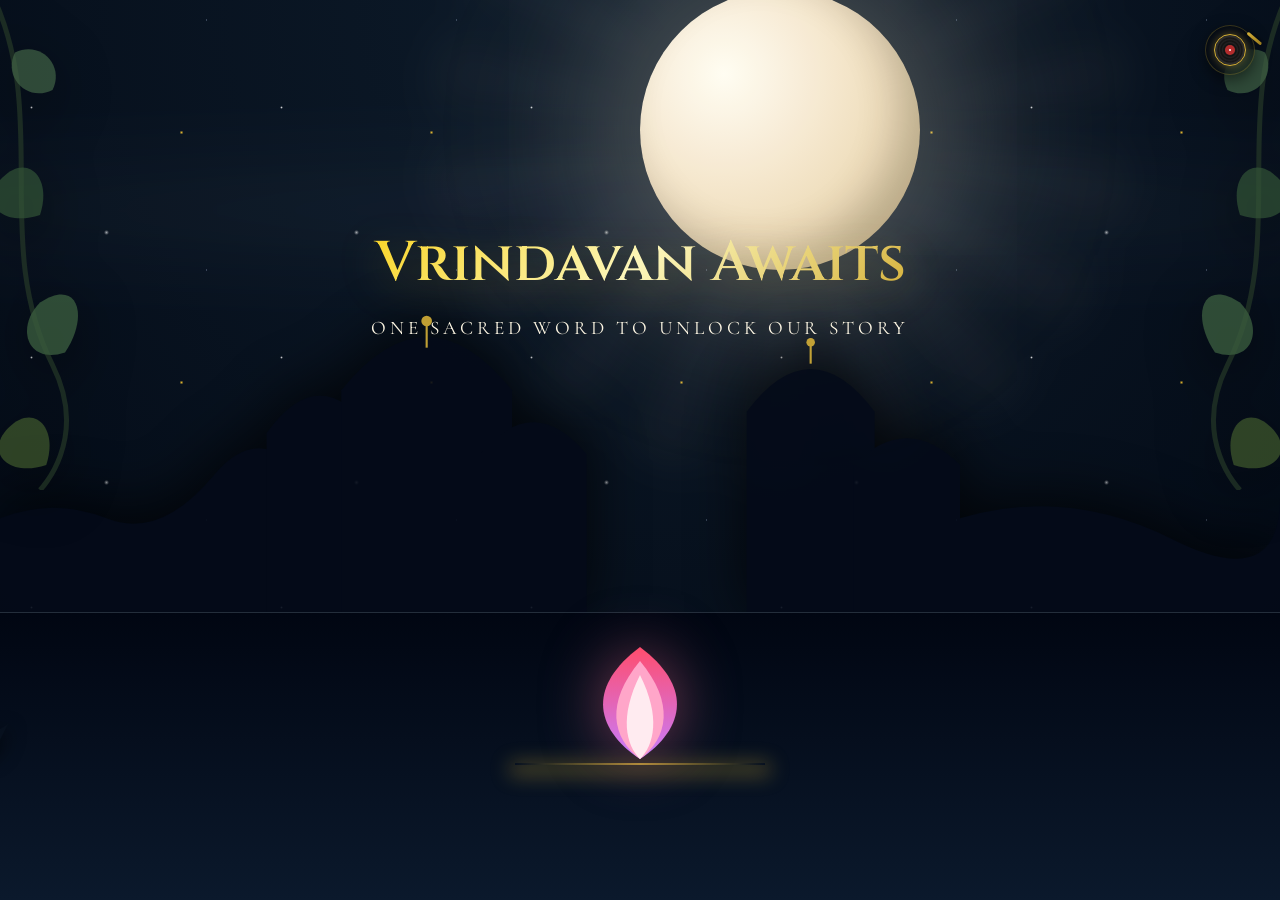
==== commit 7be59a14: "Fix scroll overflow bugs and speed up transition to PIN page" ====
--- a/index.html
+++ b/index.html
@@ -184,10 +184,10 @@
             @import url('https://fonts.googleapis.com/css2?family=Cormorant+Garamond:ital,wght@0,300;0,400;0,600;1,400&family=Cinzel:wght@400;600&display=swap');
 
             .cinematic-vrindavan {
-                position: absolute; top: 0; left: 0; width: 100vw; min-height: 100vh; height: 100%;
+                position: absolute; top: 0; left: 0; width: 100%; min-height: 100dvh; height: 100%;
                 background: #020813; background-image: radial-gradient(circle at 50% 0%, #0d1b2a 0%, #020813 100%);
-                overflow-x: hidden; overflow-y: auto; perspective: 2000px;
-                z-index: 50; transition: transform 3s cubic-bezier(0.4, 0, 0.2, 1), opacity 3s, filter 3s;
+                overflow: hidden; perspective: 2000px;
+                z-index: 50; transition: transform 2s cubic-bezier(0.4, 0, 0.2, 1), opacity 1.5s, filter 1.5s;
                 font-family: 'Cormorant Garamond', serif;
                 color: #FDF6E3;
                 display: flex; flex-direction: column; align-items: center; justify-content: flex-start;
@@ -253,7 +253,7 @@
             .vr-temple-svg { width: 100%; height: 100%; object-fit: cover; fill: #040A18; filter: drop-shadow(0 -10px 30px rgba(0,0,0,0.8)); }
             
             .vr-yamuna-river {
-                height: 32vh; width: 110vw; left: -5vw; position: relative;
+                height: 32vh; width: 100%; position: relative;
                 background: linear-gradient(to bottom, #010612 0%, #0B192C 100%);
                 border-top: 1px solid rgba(255,233,184,0.1);
                 overflow: hidden; pointer-events: none;
@@ -552,7 +552,6 @@
 
                         const gBtn = document.getElementById('floating-music-btn');
                         if (gBtn && !gBtn.classList.contains('playing')) gBtn.click();
-
                         setTimeout(() => {
                             gate.style.transform = 'scale(3) translateY(25%)'; gate.style.opacity = '0'; gate.style.filter = 'blur(20px)';
                         }, 500);
@@ -561,7 +560,7 @@
                             gate.classList.remove('active');
                             document.getElementById('login-experience').classList.add('active');
                             window.scrollTo(0, 0); 
-                        }, 2200);
+                        }, 1000);
 
                     } else {
                         err.style.opacity = '1';
--- a/style.css
+++ b/style.css
@@ -414,6 +414,7 @@
     min-height: 100vh;
     display: none;
     z-index: 10;
+    overflow-x: hidden;
 }
 
 .page-container.active {
@@ -426,6 +427,7 @@
 #login-experience {
     flex-wrap: wrap;
     align-items: stretch;
+    overflow-x: hidden;
 }
 
 .login-left,
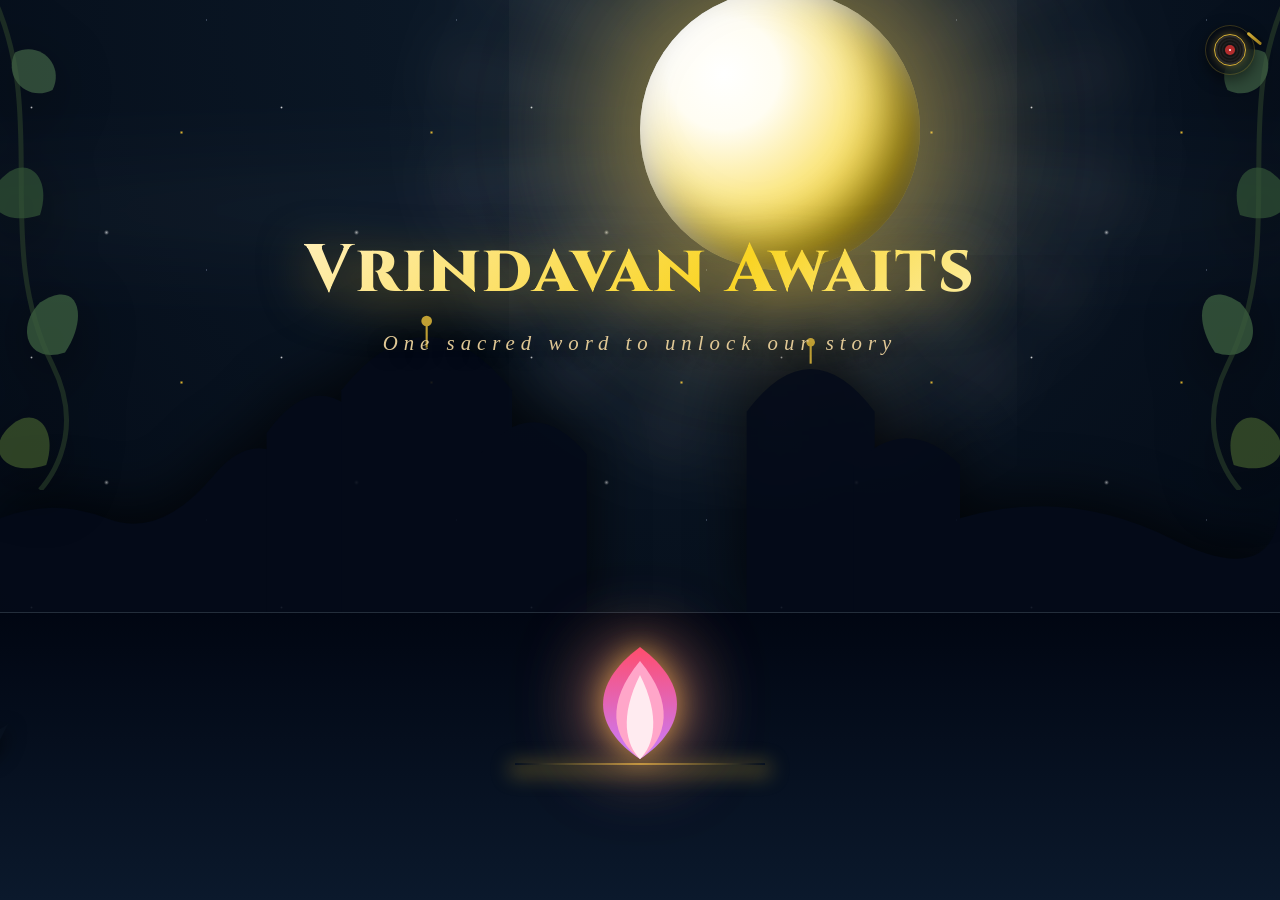
==== commit c533b6b9: "UI/UX Enhancements: Master Password Screen, Cinematic Deep Overlay Transitions, Polaroids update, an" ====
--- a/index.html
+++ b/index.html
@@ -184,22 +184,37 @@
             @import url('https://fonts.googleapis.com/css2?family=Cormorant+Garamond:ital,wght@0,300;0,400;0,600;1,400&family=Cinzel:wght@400;600&display=swap');
 
             .cinematic-vrindavan {
-                position: absolute; top: 0; left: 0; width: 100%; min-height: 100dvh; height: 100%;
-                background: #020813; background-image: radial-gradient(circle at 50% 0%, #0d1b2a 0%, #020813 100%);
-                overflow: hidden; perspective: 2000px;
-                z-index: 50; transition: transform 2s cubic-bezier(0.4, 0, 0.2, 1), opacity 1.5s, filter 1.5s;
+                position: fixed;
+                top: 0;
+                left: 0;
+                width: 100%;
+                height: 100dvh;
+                background: #020813;
+                background-image: radial-gradient(circle at 50% 0%, #0d1b2a 0%, #020813 100%);
+                overflow: hidden;
+                perspective: 2000px;
+                z-index: 50;
+                transition: transform 2s cubic-bezier(0.4, 0, 0.2, 1), opacity 1.5s, filter 1.5s;
                 font-family: 'Cormorant Garamond', serif;
                 color: #FDF6E3;
-                display: flex; flex-direction: column; align-items: center; justify-content: flex-start;
-            }
+                display: flex;
+                flex-direction: column;
+                align-items: center;
+                justify-content: flex-start;
+            }
+
             .cinematic-vrindavan:not(.active) {
-                pointer-events: none; opacity: 0; visibility: hidden;
+                pointer-events: none;
+                opacity: 0;
+                visibility: hidden;
             }
 
             /* --- 1. DEEP NIGHT SKY & STARS --- */
             .vr-sky {
-                position: absolute; inset: -20%; pointer-events: none;
-                background-image: 
+                position: absolute;
+                inset: -20%;
+                pointer-events: none;
+                background-image:
                     radial-gradient(1.5px 1.5px at 15% 15%, rgba(255, 255, 255, 0.8), transparent),
                     radial-gradient(2px 2px at 75% 25%, rgba(244, 196, 48, 0.9), transparent),
                     radial-gradient(2.5px 2.5px at 45% 65%, rgba(255, 255, 255, 0.6), transparent),
@@ -208,198 +223,624 @@
                 animation: starTwinkle 8s infinite alternate;
                 transform: translate(calc(var(--px) * -0.15), calc(var(--py) * -0.15));
             }
-            @keyframes starTwinkle { 0% { opacity: 0.6; } 100% { opacity: 1; filter: brightness(1.5); } }
+
+            @keyframes starTwinkle {
+                0% {
+                    opacity: 0.6;
+                }
+
+                100% {
+                    opacity: 1;
+                    filter: brightness(1.5);
+                }
+            }
 
             /* --- 2. ENORMOUS CINEMATIC MOON --- */
             .vr-moon-container {
-                position: absolute; top: -10px; left: 50%; width: 280px; height: 280px;
+                position: absolute;
+                top: -10px;
+                left: 50%;
+                width: 280px;
+                height: 280px;
                 transform: translateX(-50%) translate(calc(var(--px) * -0.05), calc(var(--py) * -0.05));
                 pointer-events: none;
             }
+
             .vr-moon {
-                width: 100%; height: 100%; border-radius: 50%;
-                background: radial-gradient(circle at 30% 30%, #FFFDF2 0%, #F5E6CC 40%, #E0C895 100%);
-                box-shadow: 0 0 150px 50px rgba(245, 230, 204, 0.25), inset -20px -20px 40px rgba(0,0,0,0.2);
-            }
+                width: 100%;
+                height: 100%;
+                border-radius: 50%;
+                background: radial-gradient(circle at 30% 30%, #FFFFFF 0%, #FFFDF2 20%, #F9D423 70%, #D4AF37 100%);
+                box-shadow: 
+                    0 0 120px 40px rgba(244, 196, 48, 0.4),
+                    0 0 250px 80px rgba(255, 253, 242, 0.2),
+                    inset -25px -25px 50px rgba(0, 0, 0, 0.6),
+                    inset 10px 10px 30px rgba(255, 255, 255, 0.9);
+                animation: moonPulse 8s ease-in-out infinite alternate;
+            }
+
+            @keyframes moonPulse {
+                0% { box-shadow: 0 0 120px 40px rgba(244, 196, 48, 0.4), 0 0 250px 80px rgba(255, 253, 242, 0.2), inset -25px -25px 50px rgba(0, 0, 0, 0.6), inset 10px 10px 30px rgba(255, 255, 255, 0.9); }
+                100% { box-shadow: 0 0 150px 50px rgba(244, 196, 48, 0.6), 0 0 300px 100px rgba(255, 253, 242, 0.3), inset -25px -25px 50px rgba(0, 0, 0, 0.6), inset 10px 10px 30px rgba(255, 255, 255, 1); }
+            }
+
             /* Volumetric God Rays from Moon */
             .vr-moon-rays {
-                position: absolute; top: 50%; left: 50%; width: 700px; height: 700px;
+                position: absolute;
+                top: 50%;
+                left: 50%;
+                width: 700px;
+                height: 700px;
                 transform: translate(-50%, -50%);
-                background: repeating-conic-gradient(from 0deg, rgba(245,230,204,0.05) 0deg, transparent 10deg, rgba(245,230,204,0.05) 20deg);
-                border-radius: 50%; filter: blur(20px); animation: slowSpin 60s linear infinite; mix-blend-mode: screen;
-            }
-            @keyframes slowSpin { from { transform: translate(-50%, -50%) rotate(0deg); } to { transform: translate(-50%, -50%) rotate(360deg); } }
+                background: repeating-conic-gradient(from 0deg, rgba(245, 230, 204, 0.05) 0deg, transparent 10deg, rgba(245, 230, 204, 0.05) 20deg);
+                border-radius: 50%;
+                filter: blur(20px);
+                animation: slowSpin 60s linear infinite;
+                mix-blend-mode: screen;
+            }
+
+            @keyframes slowSpin {
+                from {
+                    transform: translate(-50%, -50%) rotate(0deg);
+                }
+
+                to {
+                    transform: translate(-50%, -50%) rotate(360deg);
+                }
+            }
 
             /* Moving Mist / Clouds */
             .vr-mist {
-                position: absolute; top: 15%; left: -50%; width: 200%; height: 150px;
+                position: absolute;
+                top: 15%;
+                left: -50%;
+                width: 200%;
+                height: 150px;
                 background: radial-gradient(ellipse at center, rgba(140, 160, 200, 0.1) 0%, transparent 70%);
-                filter: blur(30px); opacity: 0.6; animation: cloudDrift 40s linear infinite alternate;
-                transform: translate(calc(var(--px) * -0.1), 0); mix-blend-mode: screen; pointer-events: none;
-            }
-            @keyframes cloudDrift { 0% { transform: translateX(0); } 100% { transform: translateX(20%); } }
+                filter: blur(30px);
+                opacity: 0.6;
+                animation: cloudDrift 40s linear infinite alternate;
+                transform: translate(calc(var(--px) * -0.1), 0);
+                mix-blend-mode: screen;
+                pointer-events: none;
+            }
+
+            @keyframes cloudDrift {
+                0% {
+                    transform: translateX(0);
+                }
+
+                100% {
+                    transform: translateX(20%);
+                }
+            }
 
             /* --- 3. TEMPLE & RIVER SCENE --- */
             .vr-landscape {
-                position: absolute; bottom: 0; width: 100%; height: 45vh; min-height: 350px;
-                display: flex; flex-direction: column; justify-content: flex-end; pointer-events: none;
-            }
+                position: absolute;
+                bottom: 0;
+                width: 100%;
+                height: 45vh;
+                min-height: 350px;
+                display: flex;
+                flex-direction: column;
+                justify-content: flex-end;
+                pointer-events: none;
+            }
+
             .vr-temple-silhouette {
-                position: absolute; bottom: 30vh; width: 100vw; height: auto; min-height: 150px;
+                position: absolute;
+                bottom: 30vh;
+                width: 100vw;
+                height: auto;
+                min-height: 150px;
                 opacity: 0.9;
                 transform: translate(calc(var(--px) * 0.1), calc(var(--py) * 0.05));
             }
+
             /* Pure SVG Temple filling horizon */
-            .vr-temple-svg { width: 100%; height: 100%; object-fit: cover; fill: #040A18; filter: drop-shadow(0 -10px 30px rgba(0,0,0,0.8)); }
-            
+            .vr-temple-svg {
+                width: 100%;
+                height: 100%;
+                object-fit: cover;
+                fill: #040A18;
+                filter: drop-shadow(0 -10px 30px rgba(0, 0, 0, 0.8));
+            }
+
             .vr-yamuna-river {
-                height: 32vh; width: 100%; position: relative;
+                height: 32vh;
+                width: 100%;
+                position: relative;
                 background: linear-gradient(to bottom, #010612 0%, #0B192C 100%);
-                border-top: 1px solid rgba(255,233,184,0.1);
-                overflow: hidden; pointer-events: none;
-            }
+                border-top: 1px solid rgba(255, 233, 184, 0.1);
+                overflow: hidden;
+                pointer-events: none;
+            }
+
             /* River reflection ripples */
             .river-ripple {
-                position: absolute; width: 40px; height: 2px; background: rgba(245, 230, 204, 0.4);
-                border-radius: 50%; filter: blur(1px); animation: riverFlow 6s infinite linear; opacity: 0;
-            }
-            @keyframes riverFlow { 0% { transform: translateX(100px); opacity: 0; } 50% { opacity: 0.6; } 100% { transform: translateX(-100px); opacity: 0; } }
+                position: absolute;
+                width: 40px;
+                height: 2px;
+                background: rgba(245, 230, 204, 0.4);
+                border-radius: 50%;
+                filter: blur(1px);
+                animation: riverFlow 6s infinite linear;
+                opacity: 0;
+            }
+
+            @keyframes riverFlow {
+                0% {
+                    transform: translateX(100px);
+                    opacity: 0;
+                }
+
+                50% {
+                    opacity: 0.6;
+                }
+
+                100% {
+                    transform: translateX(-100px);
+                    opacity: 0;
+                }
+            }
 
             /* Floating Wooden Boat with Golden Lantern */
             .vr-boat-container {
-                position: absolute; bottom: 15vh; left: -100px;
-                animation: boatSail 45s linear infinite; z-index: 10;
-            }
-            .vr-boat-svg { width: 120px; height: auto; fill: #07101E; filter: drop-shadow(0 5px 10px rgba(0,0,0,0.8)); }
+                position: absolute;
+                bottom: 15vh;
+                left: -100px;
+                animation: boatSail 45s linear infinite;
+                z-index: 10;
+            }
+
+            .vr-boat-svg {
+                width: 120px;
+                height: auto;
+                fill: #07101E;
+                filter: drop-shadow(0 5px 10px rgba(0, 0, 0, 0.8));
+            }
+
             .vr-lantern-glow {
-                position: absolute; top: 15px; left: 40px; width: 10px; height: 14px;
-                background: #FFB347; border-radius: 5px; box-shadow: 0 0 30px 10px rgba(255, 179, 71, 0.8);
+                position: absolute;
+                top: 15px;
+                left: 40px;
+                width: 10px;
+                height: 14px;
+                background: #FFB347;
+                border-radius: 5px;
+                box-shadow: 0 0 30px 10px rgba(255, 179, 71, 0.8);
                 animation: lanternFlicker 3s infinite alternate;
             }
-            @keyframes boatSail { 0% { transform: translateX(-100px) translateY(0); } 50% { transform: translateX(60vw) translateY(5px); } 100% { transform: translateX(120vw) translateY(0); } }
-            @keyframes lanternFlicker { 0%, 100% { opacity: 0.8; box-shadow: 0 0 30px 10px rgba(255, 179, 71, 0.8); } 50% { opacity: 1; box-shadow: 0 0 40px 15px rgba(255, 200, 100, 1); } }
+
+            @keyframes boatSail {
+                0% {
+                    transform: translateX(-100px) translateY(0);
+                }
+
+                50% {
+                    transform: translateX(60vw) translateY(5px);
+                }
+
+                100% {
+                    transform: translateX(120vw) translateY(0);
+                }
+            }
+
+            @keyframes lanternFlicker {
+
+                0%,
+                100% {
+                    opacity: 0.8;
+                    box-shadow: 0 0 30px 10px rgba(255, 179, 71, 0.8);
+                }
+
+                50% {
+                    opacity: 1;
+                    box-shadow: 0 0 40px 15px rgba(255, 200, 100, 1);
+                }
+            }
 
             /* --- 4. FOREGROUND LUXURY VINES (No Emojis) --- */
             .vr-vines {
-                position: absolute; top: -10px; width: 40vw; max-width: 250px; opacity: 0.8;
-                pointer-events: none; filter: drop-shadow(0 15px 30px rgba(0,0,0,0.8)); z-index: 20;
-                transform-origin: top center; animation: vineSway 8s ease-in-out infinite alternate;
-            }
-            .vr-vines.left { left: -10px; }
-            .vr-vines.right { right: -10px; transform: scaleX(-1); animation-delay: -4s; }
-            @keyframes vineSway { 0% { transform: rotate(-3deg); } 100% { transform: rotate(3deg); } }
-            .vr-vines.right { 0% { transform: scaleX(-1) rotate(-3deg); } 100% { transform: scaleX(-1) rotate(3deg); } }
+                position: absolute;
+                top: -10px;
+                width: 40vw;
+                max-width: 250px;
+                opacity: 0.8;
+                pointer-events: none;
+                filter: drop-shadow(0 15px 30px rgba(0, 0, 0, 0.8));
+                z-index: 20;
+                transform-origin: top center;
+                animation: vineSway 8s ease-in-out infinite alternate;
+            }
+
+            .vr-vines.left {
+                left: -10px;
+            }
+
+            .vr-vines.right {
+                right: -10px;
+                transform: scaleX(-1);
+                animation-delay: -4s;
+            }
+
+            @keyframes vineSway {
+                0% {
+                    transform: rotate(-3deg);
+                }
+
+                100% {
+                    transform: rotate(3deg);
+                }
+            }
+
+            @keyframes vineSwayRight {
+                0% {
+                    transform: scaleX(-1) rotate(-3deg);
+                }
+
+                100% {
+                    transform: scaleX(-1) rotate(3deg);
+                }
+            }
 
             /* --- 5. TITLES --- */
             .vr-hero-text {
-                position: relative; margin-top: 25vh; text-align: center; z-index: 30; pointer-events: none;
+                position: relative;
+                margin-top: 25vh;
+                text-align: center;
+                z-index: 30;
+                pointer-events: none;
                 transform: translate(calc(var(--px) * 0.05), calc(var(--py) * 0.05));
             }
+
             .vr-title {
-                font-family: 'Cinzel', serif; font-size: 3.5rem; font-weight: 600;
-                background: linear-gradient(135deg, #F9D423, #FCF6BA, #D4AF37);
-                -webkit-background-clip: text; -webkit-text-fill-color: transparent;
-                filter: drop-shadow(0 10px 20px rgba(212,175,55,0.3));
-                opacity: 0; transform: translateY(30px); animation: cinematicReveal 3s cubic-bezier(0.2, 0.8, 0.2, 1) forwards 0.5s;
-            }
+                font-family: 'Cinzel', serif;
+                font-size: clamp(2.5rem, 6vw, 4.2rem);
+                font-weight: 800;
+                background: linear-gradient(135deg, #FFEFBA, #F9D423, #FFFFFF, #D4AF37);
+                background-size: 200% auto;
+                -webkit-background-clip: text;
+                background-clip: text;
+                -webkit-text-fill-color: transparent;
+                color: transparent;
+                filter: drop-shadow(0 10px 25px rgba(212, 175, 55, 0.6));
+                opacity: 0;
+                transform: translateY(30px);
+                animation: cinematicReveal 3s cubic-bezier(0.2, 0.8, 0.2, 1) forwards 0.5s, goldShimmerEnt 5s linear infinite;
+                letter-spacing: 2px;
+            }
+
+            @keyframes goldShimmerEnt {
+                to { background-position: 200% center; }
+            }
+
             .vr-subtitle {
-                font-size: 1.2rem; letter-spacing: 4px; color: #FDF6E3; text-transform: uppercase;
-                margin-top: 15px; opacity: 0; transform: translateY(20px);
+                font-size: 1.3rem;
+                letter-spacing: 6px;
+                color: #E0C895;
+                font-style: italic;
+                font-family: 'Playfair Display', serif;
+                margin-top: 15px;
+                opacity: 0;
+                transform: translateY(20px);
                 animation: cinematicReveal 3s cubic-bezier(0.2, 0.8, 0.2, 1) forwards 2s;
-            }
-            @keyframes cinematicReveal { to { opacity: 1; transform: translateY(0); } }
+                text-shadow: 0 5px 15px rgba(0,0,0,0.8);
+            }
+
+            @keyframes cinematicReveal {
+                to {
+                    opacity: 1;
+                    transform: translateY(0);
+                }
+            }
 
             /* --- 6. MAGICAL LOTUS ALTAR (The Password Interface) --- */
             .vr-altar-section {
-                position: absolute; bottom: 15vh; display: flex; flex-direction: column; align-items: center; z-index: 40;
-                transform: translate(calc(var(--px) * 0.15), calc(var(--py) * 0.15)); width: 100%;
+                position: absolute;
+                bottom: 15vh;
+                display: flex;
+                flex-direction: column;
+                align-items: center;
+                z-index: 40;
+                transform: translate(calc(var(--px) * 0.15), calc(var(--py) * 0.15));
+                width: 100%;
             }
 
             .vr-lotus-trigger {
-                width: 140px; height: 140px; cursor: pointer; position: relative;
+                width: 140px;
+                height: 140px;
+                cursor: pointer;
+                position: relative;
                 transition: transform 1.5s cubic-bezier(0.1, 1, 0.3, 1), filter 1s;
-                filter: drop-shadow(0 0 30px rgba(234,105,139,0.5)); outline: none; border: none; background: transparent;
-            }
-            .vr-lotus-flower-svg { width: 100%; height: 100%; transition: all 1s; fill: url(#lotusGrad); }
-            
+                filter: drop-shadow(0 0 40px rgba(255, 105, 180, 0.6)) drop-shadow(0 0 15px rgba(244, 196, 48, 0.8));
+                outline: none;
+                border: none;
+                background: transparent;
+                animation: lotusBreathe 3s ease-in-out infinite alternate;
+            }
+
+            @keyframes lotusBreathe {
+                0% { filter: drop-shadow(0 0 40px rgba(255, 105, 180, 0.6)) drop-shadow(0 0 15px rgba(244, 196, 48, 0.8)); transform: scale(1); }
+                100% { filter: drop-shadow(0 0 60px rgba(255, 105, 180, 0.9)) drop-shadow(0 0 25px rgba(244, 196, 48, 1)); transform: scale(1.05); }
+            }
+
+            .vr-lotus-flower-svg {
+                width: 100%;
+                height: 100%;
+                transition: all 1s;
+                fill: url(#lotusGrad);
+            }
+
             /* Sacred Altar Pedestal */
             .vr-pedestal {
-                width: 250px; height: 2px; background: radial-gradient(circle, rgba(212,175,55,0.8) 0%, transparent 100%);
-                margin-top: -10px; box-shadow: 0 5px 20px 5px rgba(212,175,55,0.4);
-            }
-
-            .vr-lotus-trigger:hover { transform: scale(1.05) translateY(-5px); filter: drop-shadow(0 0 50px rgba(234,105,139,0.8)); }
-            .vr-lotus-trigger.opened { transform: scale(1.3) translateY(-40px); pointer-events: none; filter: drop-shadow(0 0 60px rgba(234,105,139,1)); }
+                width: 250px;
+                height: 2px;
+                background: radial-gradient(circle, rgba(212, 175, 55, 0.8) 0%, transparent 100%);
+                margin-top: -10px;
+                box-shadow: 0 5px 20px 5px rgba(212, 175, 55, 0.4);
+            }
+
+            .vr-lotus-trigger:hover {
+                transform: scale(1.05) translateY(-5px);
+                filter: drop-shadow(0 0 50px rgba(234, 105, 139, 0.8));
+            }
+
+            .vr-lotus-trigger.opened {
+                transform: scale(1.15) translateY(-90px);
+                pointer-events: none;
+                filter: drop-shadow(0 0 70px rgba(234, 105, 139, 1));
+            }
+
             /* Animate SVG petals when opened */
-            .vr-lotus-trigger.opened .petal-outer { transform: scaleY(0.7) translateY(10px); transform-origin: bottom center; fill: #FFA6C9; transition: all 2s; }
-            .vr-lotus-trigger.opened .petal-inner { transform: scaleY(0.9); transform-origin: bottom center; fill: #FFF0F5; transition: all 1.5s; }
-
+            .vr-lotus-trigger.opened .petal-outer {
+                transform: scaleY(0.7) translateY(10px);
+                transform-origin: bottom center;
+                fill: #FFA6C9;
+                transition: all 2s;
+            }
+
+            .vr-lotus-trigger.opened .petal-inner {
+                transform: scaleY(0.9);
+                transform-origin: bottom center;
+                fill: #FFF0F5;
+                transition: all 1.5s;
+            }
+
+            /* --- Glowing Capsule Input --- */
             /* --- Glowing Capsule Input --- */
             .vr-auth-wrapper {
-                position: absolute; bottom: 0; width: 320px; height: 0; opacity: 0; visibility: hidden;
-                display: flex; flex-direction: column; align-items: center;
-                transition: all 1.5s cubic-bezier(0.2, 0.8, 0.2, 1);
-            }
-            .vr-lotus-trigger.opened ~ .vr-auth-wrapper {
-                height: 180px; opacity: 1; visibility: visible; bottom: -30px;
+                position: absolute;
+                bottom: 0;
+                width: 360px;
+                height: 0;
+                opacity: 0;
+                visibility: hidden;
+                display: flex;
+                flex-direction: column;
+                align-items: center;
+                transition: all 1.2s cubic-bezier(0.2, 0.8, 0.2, 1);
+                z-index: 50;
+            }
+
+            .vr-lotus-trigger.opened~.vr-auth-wrapper {
+                height: 200px;
+                opacity: 1;
+                visibility: visible;
+                bottom: -60px;
             }
 
             .vr-capsule-input {
-                width: 100%; background: rgba(255,255,255,0.03); backdrop-filter: blur(15px); -webkit-backdrop-filter: blur(15px);
-                border: 1px solid rgba(212,175,55,0.4); border-radius: 40px;
-                color: #F4C430; font-family: 'Cinzel', serif; font-size: 1.6rem;
-                text-align: center; padding: 18px 25px; outline: none; letter-spacing: 6px;
-                box-shadow: inset 0 0 20px rgba(212,175,55,0.05), 0 10px 30px rgba(0,0,0,0.5);
-                transition: all 0.5s ease;
-            }
-            .vr-capsule-input::placeholder { color: rgba(253, 246, 227, 0.3); font-size: 1.1rem; letter-spacing: 3px; font-family: 'Outfit', sans-serif; text-transform: uppercase; }
-            .vr-capsule-input:focus { border-color: rgba(212,175,55,1); box-shadow: inset 0 0 30px rgba(212,175,55,0.1), 0 15px 40px rgba(212,175,55,0.2); }
+                width: 100%;
+                background: linear-gradient(135deg, rgba(20, 25, 45, 0.4), rgba(5, 10, 20, 0.6));
+                backdrop-filter: blur(30px);
+                -webkit-backdrop-filter: blur(30px);
+                border: 1px solid rgba(255, 215, 0, 0.5);
+                border-radius: 50px;
+                color: #F9D423;
+                font-family: 'Cinzel', serif;
+                font-weight: 700;
+                font-size: 1.8rem;
+                text-align: center;
+                padding: 18px 30px;
+                outline: none;
+                letter-spacing: 12px;
+                text-transform: uppercase;
+                text-shadow: 0 0 10px rgba(249, 212, 35, 0.4);
+                box-shadow: 
+                    0 25px 50px rgba(0, 0, 0, 0.8), 
+                    inset 0 0 20px rgba(255, 215, 0, 0.15),
+                    0 0 30px rgba(244, 196, 48, 0.1);
+                transition: all 0.4s cubic-bezier(0.2, 0.8, 0.2, 1);
+            }
+
+            .vr-capsule-input::placeholder {
+                color: rgba(253, 246, 227, 0.45);
+                font-size: 1.05rem;
+                letter-spacing: 4px;
+                font-family: 'Outfit', sans-serif;
+                text-transform: uppercase;
+                transition: all 0.3s ease;
+            }
+            
+            .vr-capsule-input:focus::placeholder {
+                opacity: 0;
+                transform: translateY(-8px);
+            }
+
+            .vr-capsule-input:focus {
+                border-color: rgba(212, 175, 55, 0.9);
+                background: linear-gradient(135deg, rgba(255, 255, 255, 0.12), rgba(255, 255, 255, 0.04));
+                box-shadow: 
+                    0 20px 45px rgba(0, 0, 0, 0.5),
+                    0 0 40px rgba(212, 175, 55, 0.25),
+                    inset 0 0 25px rgba(212, 175, 55, 0.15);
+                transform: translateY(-2px);
+            }
 
             .vr-divine-btn {
-                margin-top: 25px; background: linear-gradient(135deg, rgba(212,175,55,0.1), transparent);
-                border: 1px solid rgba(212,175,55,0.6); border-radius: 30px;
-                color: #D4AF37; font-family: 'Cormorant Garamond', serif; font-size: 1.1rem;
-                letter-spacing: 5px; text-transform: uppercase; cursor: pointer;
-                padding: 12px 35px; transition: all 0.4s; position: relative; overflow: hidden;
-            }
+                margin-top: 25px;
+                background: linear-gradient(135deg, #F4C430, #FFFFFF, #D4AF37);
+                background-size: 200% auto;
+                border: 1px solid rgba(255,255,255,0.5);
+                border-radius: 40px;
+                color: #000;
+                font-family: 'Cinzel', serif;
+                font-size: 1.25rem;
+                font-weight: 800;
+                letter-spacing: 6px;
+                text-transform: uppercase;
+                cursor: pointer;
+                padding: 16px 55px;
+                transition: all 0.4s cubic-bezier(0.2, 0.8, 0.2, 1);
+                position: relative;
+                overflow: hidden;
+                box-shadow: 0 15px 40px rgba(244, 196, 48, 0.6), inset 0 0 15px rgba(255, 255, 255, 0.8);
+                animation: goldShimmerEnt 3s linear infinite;
+            }
+
             .vr-divine-btn::before {
-                content:''; position: absolute; top:0; left:-100%; width: 50%; height: 100%;
-                background: linear-gradient(90deg, transparent, rgba(255,255,255,0.4), transparent);
-                transition: left 0.6s cubic-bezier(0.1, 1, 0.3, 1);
-            }
-            .vr-divine-btn:hover { background: rgba(212,175,55,0.2); box-shadow: 0 0 20px rgba(212,175,55,0.4); color: #FFF; }
-            .vr-divine-btn:hover::before { left: 100%; }
+                content: '';
+                position: absolute;
+                top: 0;
+                left: -100%;
+                width: 100%;
+                height: 100%;
+                background: linear-gradient(90deg, transparent, rgba(255, 255, 255, 0.6), transparent);
+                transition: left 0.6s cubic-bezier(0.2, 0.8, 0.2, 1);
+            }
+
+            .vr-divine-btn:hover {
+                transform: translateY(-3px) scale(1.03);
+                box-shadow: 0 15px 35px rgba(212, 175, 55, 0.5);
+                color: #000;
+            }
+
+            .vr-divine-btn:hover::before {
+                left: 100%;
+            }
+            
+            .vr-divine-btn:active {
+                transform: translateY(1px);
+                box-shadow: 0 5px 15px rgba(212, 175, 55, 0.4);
+            }
 
             .vr-error-msg {
-                margin-top: 15px; font-family: 'Outfit', sans-serif; font-size: 0.8rem; font-weight: 300; letter-spacing: 3px;
-                color: rgba(255, 77, 109, 0.8); opacity: 0; transition: opacity 1s; height: 15px; text-transform: uppercase;
+                margin-top: 15px;
+                font-family: 'Outfit', sans-serif;
+                font-size: 0.85rem;
+                font-weight: 500;
+                letter-spacing: 3px;
+                color: rgba(255, 77, 109, 1);
+                background: rgba(255, 77, 109, 0.12);
+                border: 1px solid rgba(255, 77, 109, 0.25);
+                border-radius: 20px;
+                padding: 6px 18px;
+                opacity: 0;
+                transition: opacity 0.5s;
+                text-transform: uppercase;
+                backdrop-filter: blur(5px);
+                box-shadow: 0 5px 15px rgba(255, 77, 109, 0.15);
             }
 
             /* --- 7. FIREFLIES & MAGIC PARTICLES --- */
             .vr-firefly {
-                position: absolute; width: 3px; height: 3px; background: #E2FF99; border-radius: 50%;
-                box-shadow: 0 0 10px 2px #E2FF99; filter: blur(1px); animation: flyWander 15s linear infinite;
-                opacity: 0; pointer-events: none; z-index: 35;
-            }
-            @keyframes flyWander { 0% { transform: translate(0, 0) scale(0.8); opacity: 0; } 20% { opacity: 1; } 50% { transform: translate(100px, -150px) scale(1.2); opacity: 0.5; } 80% { opacity: 1; } 100% { transform: translate(-50px, -300px) scale(0.8); opacity: 0; } }
+                position: absolute;
+                width: 3px;
+                height: 3px;
+                background: #E2FF99;
+                border-radius: 50%;
+                box-shadow: 0 0 10px 2px #E2FF99;
+                filter: blur(1px);
+                animation: flyWander 15s linear infinite;
+                opacity: 0;
+                pointer-events: none;
+                z-index: 35;
+            }
+
+            @keyframes flyWander {
+                0% {
+                    transform: translate(0, 0) scale(0.8);
+                    opacity: 0;
+                }
+
+                20% {
+                    opacity: 1;
+                }
+
+                50% {
+                    transform: translate(100px, -150px) scale(1.2);
+                    opacity: 0.5;
+                }
+
+                80% {
+                    opacity: 1;
+                }
+
+                100% {
+                    transform: translate(-50px, -300px) scale(0.8);
+                    opacity: 0;
+                }
+            }
 
             @media (max-width: 768px) {
-                .vr-moon-container { width: 160px; height: 160px; top: -10px; }
-                .vr-title { font-size: 2.2rem; }
-                .vr-subtitle { font-size: 0.9rem; margin-top: 10px; }
-                .vr-hero-text { margin-top: 25vh; }
-                .vr-lotus-trigger { width: 110px; height: 110px; }
-                .vr-altar-section { bottom: 25vh; } /* Much higher spacing */
-                .vr-capsule-input { font-size: 1.2rem; padding: 12px 20px; width: 280px; }
-                .vr-auth-wrapper { width: 280px; }
-                .vr-temple-silhouette { bottom: 25vh; }
-                .vr-vines { width: 150px; }
+                .vr-moon-container {
+                    width: 160px;
+                    height: 160px;
+                    top: -10px;
+                }
+
+                .vr-title {
+                    font-size: 2.2rem;
+                }
+
+                .vr-subtitle {
+                    font-size: 0.9rem;
+                    margin-top: 10px;
+                }
+
+                .vr-hero-text {
+                    margin-top: 25vh;
+                }
+
+                .vr-lotus-trigger {
+                    width: 110px;
+                    height: 110px;
+                }
+
+                .vr-altar-section {
+                    bottom: 25vh;
+                }
+
+                /* Much higher spacing */
+                .vr-capsule-input {
+                    font-size: 1.1rem;
+                    padding: 15px 20px;
+                    width: 290px;
+                }
+
+                .vr-auth-wrapper {
+                    width: 290px;
+                }
+                
+                .vr-lotus-trigger.opened~.vr-auth-wrapper {
+                    bottom: -30px; 
+                }
+
+                .vr-temple-silhouette {
+                    bottom: 25vh;
+                }
+
+                .vr-vines {
+                    width: 150px;
+                }
             }
         </style>
 
         <div class="vr-sky"></div>
         <div class="vr-mist"></div>
-        
+
         <div class="vr-moon-container">
             <div class="vr-moon"></div>
             <div class="vr-moon-rays"></div>
@@ -407,18 +848,20 @@
 
         <!-- Vines (SVG replaced emojis) -->
         <svg class="vr-vines left" viewBox="0 0 200 400" xmlns="http://www.w3.org/2000/svg">
-            <path d="M0,0 C50,100 0,200 50,300 C80,360 40,400 40,400" fill="none" stroke="rgba(40,60,40,0.8)" stroke-width="4"/>
-            <path d="M20,50 C40,40 60,60 50,80 C30,90 10,70 20,50" fill="rgba(80,120,80,0.7)"/>
-            <path d="M10,150 C30,130 50,150 40,180 C10,190 -10,170 10,150" fill="rgba(60,100,60,0.7)"/>
-            <path d="M40,250 C70,230 80,260 60,290 C30,300 20,270 40,250" fill="rgba(70,110,70,0.8)"/>
-            <path d="M15,350 C35,330 55,350 45,380 C15,390 -5,370 15,350" fill="rgba(80,110,50,0.7)"/>
+            <path d="M0,0 C50,100 0,200 50,300 C80,360 40,400 40,400" fill="none" stroke="rgba(40,60,40,0.8)"
+                stroke-width="4" />
+            <path d="M20,50 C40,40 60,60 50,80 C30,90 10,70 20,50" fill="rgba(80,120,80,0.7)" />
+            <path d="M10,150 C30,130 50,150 40,180 C10,190 -10,170 10,150" fill="rgba(60,100,60,0.7)" />
+            <path d="M40,250 C70,230 80,260 60,290 C30,300 20,270 40,250" fill="rgba(70,110,70,0.8)" />
+            <path d="M15,350 C35,330 55,350 45,380 C15,390 -5,370 15,350" fill="rgba(80,110,50,0.7)" />
         </svg>
         <svg class="vr-vines right" viewBox="0 0 200 400" xmlns="http://www.w3.org/2000/svg">
-            <path d="M0,0 C50,100 0,200 50,300 C80,360 40,400 40,400" fill="none" stroke="rgba(40,60,40,0.8)" stroke-width="4"/>
-            <path d="M20,50 C40,40 60,60 50,80 C30,90 10,70 20,50" fill="rgba(80,120,80,0.7)"/>
-            <path d="M10,150 C30,130 50,150 40,180 C10,190 -10,170 10,150" fill="rgba(60,100,60,0.7)"/>
-            <path d="M40,250 C70,230 80,260 60,290 C30,300 20,270 40,250" fill="rgba(70,110,70,0.8)"/>
-            <path d="M15,350 C35,330 55,350 45,380 C15,390 -5,370 15,350" fill="rgba(80,110,50,0.7)"/>
+            <path d="M0,0 C50,100 0,200 50,300 C80,360 40,400 40,400" fill="none" stroke="rgba(40,60,40,0.8)"
+                stroke-width="4" />
+            <path d="M20,50 C40,40 60,60 50,80 C30,90 10,70 20,50" fill="rgba(80,120,80,0.7)" />
+            <path d="M10,150 C30,130 50,150 40,180 C10,190 -10,170 10,150" fill="rgba(60,100,60,0.7)" />
+            <path d="M40,250 C70,230 80,260 60,290 C30,300 20,270 40,250" fill="rgba(70,110,70,0.8)" />
+            <path d="M15,350 C35,330 55,350 45,380 C15,390 -5,370 15,350" fill="rgba(80,110,50,0.7)" />
         </svg>
 
         <div class="vr-hero-text">
@@ -429,18 +872,19 @@
         <div class="vr-landscape">
             <!-- Temple Silhouette -->
             <div class="vr-temple-silhouette">
-                <svg class="vr-temple-svg" viewBox="0 0 1200 300" preserveAspectRatio="none" xmlns="http://www.w3.org/2000/svg">
-                    <path d="M0,300 L0,200 Q50,180 100,200 T200,160 T300,180 L300,300 Z"/>
-                    <path d="M250,300 L250,120 Q300,50 350,120 L350,300 Z"/>
-                    <path d="M320,300 L320,80 Q400,-20 480,80 L480,300 Z"/> <!-- Main Dome -->
-                    <path d="M450,300 L450,140 Q500,80 550,140 L550,300 Z"/>
-                    <path d="M700,300 L700,100 Q760,20 820,100 L820,300 Z"/> <!-- Second Dome -->
-                    <path d="M800,300 L800,150 Q850,100 900,150 L900,300 Z"/>
-                    <path d="M900,300 L900,200 Q1000,170 1100,220 T1200,180 L1200,300 Z"/>
-                    <circle cx="400" cy="15" r="5" fill="#D4AF37"/>
-                    <line x1="400" y1="15" x2="400" y2="40" stroke="#D4AF37" stroke-width="2"/>
-                    <circle cx="760" cy="35" r="4" fill="#D4AF37"/>
-                    <line x1="760" y1="35" x2="760" y2="55" stroke="#D4AF37" stroke-width="2"/>
+                <svg class="vr-temple-svg" viewBox="0 0 1200 300" preserveAspectRatio="none"
+                    xmlns="http://www.w3.org/2000/svg">
+                    <path d="M0,300 L0,200 Q50,180 100,200 T200,160 T300,180 L300,300 Z" />
+                    <path d="M250,300 L250,120 Q300,50 350,120 L350,300 Z" />
+                    <path d="M320,300 L320,80 Q400,-20 480,80 L480,300 Z" /> <!-- Main Dome -->
+                    <path d="M450,300 L450,140 Q500,80 550,140 L550,300 Z" />
+                    <path d="M700,300 L700,100 Q760,20 820,100 L820,300 Z" /> <!-- Second Dome -->
+                    <path d="M800,300 L800,150 Q850,100 900,150 L900,300 Z" />
+                    <path d="M900,300 L900,200 Q1000,170 1100,220 T1200,180 L1200,300 Z" />
+                    <circle cx="400" cy="15" r="5" fill="#D4AF37" />
+                    <line x1="400" y1="15" x2="400" y2="40" stroke="#D4AF37" stroke-width="2" />
+                    <circle cx="760" cy="35" r="4" fill="#D4AF37" />
+                    <line x1="760" y1="35" x2="760" y2="55" stroke="#D4AF37" stroke-width="2" />
                 </svg>
             </div>
             <!-- River -->
@@ -451,8 +895,8 @@
                 <!-- Boat -->
                 <div class="vr-boat-container">
                     <svg class="vr-boat-svg" viewBox="0 0 100 50" xmlns="http://www.w3.org/2000/svg">
-                        <path d="M10,20 C40,40 60,40 90,20 L80,40 C60,50 40,50 20,40 Z"/>
-                        <path d="M48,5 L48,25" stroke="#333" stroke-width="2"/>
+                        <path d="M10,20 C40,40 60,40 90,20 L80,40 C60,50 40,50 20,40 Z" />
+                        <path d="M48,5 L48,25" stroke="#333" stroke-width="2" />
                     </svg>
                     <div class="vr-lantern-glow"></div>
                 </div>
@@ -469,14 +913,15 @@
                         </linearGradient>
                     </defs>
                     <path class="petal-outer" d="M50,90 C20,70 10,40 50,10 C90,40 80,70 50,90 Z" />
-                    <path class="petal-inner" d="M50,90 C30,75 25,50 50,20 C75,50 70,75 50,90 Z" fill="#FFA6C9"/>
-                    <path class="petal-core" d="M50,90 C40,80 35,60 50,30 C65,60 60,80 50,90 Z" fill="#FFEBF0"/>
+                    <path class="petal-inner" d="M50,90 C30,75 25,50 50,20 C75,50 70,75 50,90 Z" fill="#FFA6C9" />
+                    <path class="petal-core" d="M50,90 C40,80 35,60 50,30 C65,60 60,80 50,90 Z" fill="#FFEBF0" />
                 </svg>
             </button>
             <div class="vr-pedestal"></div>
 
             <div class="vr-auth-wrapper">
-                <input type="text" id="vr-secret-input" class="vr-capsule-input" placeholder="Type softly..." autocomplete="off">
+                <input type="text" id="vr-secret-input" class="vr-capsule-input" placeholder="Type softly..."
+                    autocomplete="off">
                 <button id="vr-unlock-trigger" class="vr-divine-btn">Awaken</button>
                 <div id="vr-error-toast" class="vr-error-msg">Silence... Try again.</div>
             </div>
@@ -488,7 +933,7 @@
         <script>
             document.addEventListener('DOMContentLoaded', () => {
                 const doc = document.documentElement;
-                
+
                 const handleMove = (x, y) => {
                     doc.style.setProperty('--px', (x - 0.5) * 2);
                     doc.style.setProperty('--py', (y - 0.5) * 2);
@@ -496,10 +941,10 @@
                 document.addEventListener('mousemove', (e) => {
                     handleMove(e.clientX / window.innerWidth, e.clientY / window.innerHeight);
                 });
-                
+
                 const fContainer = document.getElementById('vr-fireflies-container');
                 setInterval(() => {
-                    if(document.querySelector('.cinematic-vrindavan:not(.active)')) return;
+                    if (document.querySelector('.cinematic-vrindavan:not(.active)')) return;
                     const f = document.createElement('div');
                     f.className = 'vr-firefly';
                     f.style.left = Math.random() * 100 + 'vw';
@@ -514,9 +959,9 @@
                 const btn = document.getElementById('vr-unlock-trigger');
                 const err = document.getElementById('vr-error-toast');
                 const gate = document.getElementById('master-password-experience');
-                
+
                 lotus.addEventListener('click', () => {
-                    if(lotus.classList.contains('opened')) return;
+                    if (lotus.classList.contains('opened')) return;
                     lotus.classList.add('opened');
                     setTimeout(() => inp.focus(), 1200);
                     try { if (window.sounds?.tap) window.sounds.tap(); } catch (e) { }
@@ -529,38 +974,49 @@
                         inp.blur();
                         err.style.opacity = '0';
                         btn.disabled = true;
-                        
+
                         try { if (window.sounds?.success) window.sounds.success(); } catch (e) { }
 
-                        for (let i = 0; i < 40; i++) {
-                            setTimeout(() => {
+                        // Emoji blast for 4 seconds
+                        const emojis = ['🌸', '💖', '✨', '🌺', '💕', '🌷', '💘', '🦋', '❤️'];
+                        const showerInterval = setInterval(() => {
+                            for (let i = 0; i < 12; i++) {
                                 const b = document.createElement('div');
+                                b.innerText = emojis[Math.floor(Math.random() * emojis.length)];
                                 b.style.position = 'fixed'; b.style.left = '50%'; b.style.top = '50%';
-                                b.style.width = '4px'; b.style.height = '4px'; b.style.background = '#F4C430';
-                                b.style.boxShadow = '0 0 15px 5px #F4C430'; b.style.borderRadius = '50%';
-                                b.style.transition = 'all 3s cubic-bezier(0.1, 1, 0.3, 1)';
-                                b.style.zIndex = '1000'; document.body.appendChild(b);
+                                b.style.fontSize = (Math.random() * 25 + 15) + 'px';
+                                b.style.pointerEvents = 'none';
+                                b.style.transition = 'all 2.5s cubic-bezier(0.1, 1, 0.3, 1)';
+                                b.style.zIndex = '9999';
+                                b.style.transform = 'translate(-50%, -50%) scale(0.1)';
+                                b.style.opacity = '1';
+                                document.body.appendChild(b);
 
                                 setTimeout(() => {
-                                    const ang = Math.random() * Math.PI * 2; const rad = Math.random() * (window.innerWidth);
-                                    b.style.transform = `translate(${Math.cos(ang) * rad}px, ${Math.sin(ang) * rad}px) scale(3)`;
+                                    const ang = Math.random() * Math.PI * 2; 
+                                    const rad = Math.random() * (window.innerWidth * 0.7);
+                                    b.style.transform = `translate(calc(-50% + ${Math.cos(ang) * rad}px), calc(-50% + ${Math.sin(ang) * rad}px)) scale(${Math.random() * 1.5 + 1}) rotate(${Math.random() * 360}deg)`;
                                     b.style.opacity = '0';
                                 }, 20);
-                                setTimeout(() => b.remove(), 3000);
-                            }, i * 20);
-                        }
+                                setTimeout(() => b.remove(), 2500);
+                            }
+                        }, 100);
+
+                        setTimeout(() => clearInterval(showerInterval), 3000);
 
                         const gBtn = document.getElementById('floating-music-btn');
                         if (gBtn && !gBtn.classList.contains('playing')) gBtn.click();
+                        
                         setTimeout(() => {
                             gate.style.transform = 'scale(3) translateY(25%)'; gate.style.opacity = '0'; gate.style.filter = 'blur(20px)';
-                        }, 500);
+                        }, 2500);
 
                         setTimeout(() => {
                             gate.classList.remove('active');
+                            gate.style.display = 'none';
                             document.getElementById('login-experience').classList.add('active');
-                            window.scrollTo(0, 0); 
-                        }, 1000);
+                            window.scrollTo(0, 0);
+                        }, 3500);
 
                     } else {
                         err.style.opacity = '1';
@@ -582,235 +1038,575 @@
         </script>
     </div>
 
-    <!-- ================= PAGE 1: LOGIN EXPERIENCE ================= -->
-    <div id="login-experience" class="page-container">
-
-        <!-- Left Side: 4 Polaroid Photos Grid & Romantic Quote -->
-        <div class="login-left">
-
-            <!-- Decorative vertical neon divider (right edge) -->
-            <div class="login-divider"></div>
-
-            <!-- Hero love text -->
+    <!-- ================= PAGE 1: DIVINE LOGIN EXPERIENCE ================= -->
+    <div id="login-experience" class="page-container vrindavan-theme">
+
+        <!-- Custom Styling for Page 1 Vrindavan Theme -->
+        <style>
+            .vrindavan-theme {
+                background: radial-gradient(circle at 15% 50%, #162238 0%, #060b14 60%, #020408 100%);
+                color: #FDF6E3;
+                position: relative;
+                overflow: hidden;
+            }
+
+            .divine-floating-particle {
+                position: absolute;
+                pointer-events: none;
+                z-index: 0;
+                filter: drop-shadow(0 0 10px rgba(255, 233, 184, 0.4));
+                animation: divineRise linear infinite forwards;
+            }
+
+            @keyframes divineRise {
+                0% { transform: translateY(110vh) rotate(0deg) scale(0.8); opacity: 0; }
+                10% { opacity: 0.6; }
+                90% { opacity: 0.6; }
+                100% { transform: translateY(-10vh) rotate(360deg) scale(1.2); opacity: 0; }
+            }
+
+            .divine-divider {
+                position: absolute;
+                top: 5%;
+                right: 0;
+                width: 1px;
+                height: 90%;
+                background: linear-gradient(to bottom, transparent, rgba(244,196,48,0.2), #F4C430, rgba(244,196,48,0.2), transparent);
+                box-shadow: 0 0 20px rgba(244, 196, 48, 0.6);
+                opacity: 0.7;
+            }
+
+            /* Divine Hero Text */
+            .divine-hero-title {
+                font-family: 'Playfair Display', serif;
+                font-size: clamp(2.5rem, 5vw, 4.5rem);
+                font-weight: 800;
+                background: linear-gradient(135deg, #FFEFBA, #F9D423, #D4AF37, #FFFFFF);
+                background-size: 200% auto;
+                -webkit-background-clip: text;
+                background-clip: text;
+                -webkit-text-fill-color: transparent;
+                color: transparent;
+                margin-bottom: 8px;
+                filter: drop-shadow(0 15px 25px rgba(212, 175, 55, 0.4));
+                animation: shineGold 4s linear infinite;
+            }
+
+            @keyframes shineGold {
+                to { background-position: 200% center; }
+            }
+
+            .clear-blink-heart {
+                display: inline-block;
+                font-size: 0.85em;
+                animation: divineHeartbeat 1.5s infinite ease-in-out;
+                -webkit-text-fill-color: initial;
+                color: initial; 
+                margin: 0 4px;
+                filter: none;
+            }
+
+            @keyframes divineHeartbeat {
+                0%, 100% { transform: scale(1); opacity: 0.85; filter: drop-shadow(0 0 5px rgba(255, 179, 71, 0.8)); }
+                50% { transform: scale(1.2); opacity: 1; filter: drop-shadow(0 0 15px rgba(244, 196, 48, 1)); }
+            }
+
+            .divine-hero-sub {
+                font-family: 'Outfit', sans-serif;
+                font-size: 1.15rem;
+                font-weight: 300;
+                color: #E0C895;
+                letter-spacing: 2px;
+                font-style: italic;
+            }
+
+            /* Magical Polaroids */
+            .vr-scattered-gallery {
+                position: relative;
+                display: flex;
+                justify-content: center;
+                align-items: center;
+                perspective: 1500px;
+                height: 420px;
+                margin: 30px 0 20px 0;
+            }
+
+            .vr-polaroid-wrapper {
+                position: absolute;
+                width: 250px;
+                height: 320px;
+                cursor: pointer;
+                z-index: 5;
+                transition: transform 1s cubic-bezier(0.2, 0.8, 0.2, 1), opacity 0.9s, filter 0.5s;
+                transform-origin: center center;
+                opacity: 0;
+                filter: drop-shadow(0 20px 40px rgba(0, 0, 0, 0.8));
+            }
+
+            .vr-polaroid-wrapper.active {
+                z-index: 20;
+                opacity: 1;
+                transform: rotate(0deg) scale(1.15);
+                filter: drop-shadow(0 0 30px rgba(212, 175, 55, 0.4));
+            }
+
+            .vr-polaroid-wrapper.leaving {
+                z-index: 25;
+                opacity: 0;
+                transform: translateX(-150px) translateY(-50px) rotate(-90deg) scale(0.9);
+            }
+
+            .vr-polaroid-wrapper.next {
+                z-index: 10;
+                opacity: 0.9;
+                transform: rotate(10deg) scale(1.05);
+            }
+
+            .vr-polaroid-wrapper.next-next {
+                z-index: 5;
+                opacity: 0.7;
+                transform: rotate(20deg) scale(0.95);
+            }
+
+            .vr-polaroid-wrapper.idle {
+                z-index: 2;
+                opacity: 0.4;
+                transform: rotate(30deg) scale(0.9);
+            }
+
+            .vr-polaroid-inner {
+                position: relative;
+                width: 100%;
+                height: 100%;
+                transform-style: preserve-3d;
+                transition: transform 0.8s cubic-bezier(0.2, 0.8, 0.2, 1);
+            }
+
+            .vr-polaroid-wrapper.active:hover .vr-polaroid-inner {
+                transform: translateY(-15px) scale(1.05);
+            }
+
+            .vr-face {
+                position: absolute;
+                top: 0;
+                left: 0;
+                width: 100%;
+                height: 100%;
+                -webkit-backface-visibility: hidden;
+                backface-visibility: hidden;
+                border-radius: 16px;
+                box-shadow: 0 25px 50px rgba(0, 0, 0, 0.9), inset 0 0 0 1px rgba(255, 215, 0, 0.2), inset 0 0 20px rgba(255, 255, 255, 0.05);
+            }
+
+            .vr-front {
+                background: linear-gradient(135deg, rgba(20, 25, 45, 0.7), rgba(5, 10, 20, 0.9));
+                backdrop-filter: blur(20px);
+                -webkit-backdrop-filter: blur(20px);
+                padding: 12px 12px 65px 12px;
+                border-radius: inherit;
+            }
+
+            .vr-front::before {
+                content: '';
+                position: absolute;
+                top: 12px;
+                left: 12px;
+                right: 12px;
+                bottom: 65px;
+                border: 1px solid rgba(255, 215, 0, 0.25);
+                border-radius: 8px;
+                z-index: 2;
+                pointer-events: none;
+                box-shadow: inset 0 0 15px rgba(255, 215, 0, 0.1);
+            }
+
+            .vr-front img {
+                width: 100%;
+                height: 100%;
+                object-fit: cover;
+                border-radius: 8px;
+                filter: contrast(1.1) brightness(1.05) saturate(1.1);
+                transition: filter 0.5s ease;
+            }
+
+            .vr-polaroid-wrapper.active:hover .vr-front img {
+                filter: contrast(1.15) brightness(1.1) saturate(1.2);
+            }
+
+            .vr-front-label {
+                position: absolute;
+                bottom: 18px;
+                left: 0;
+                width: 100%;
+                text-align: center;
+                font-family: 'Cinzel', serif;
+                font-size: 1.15rem;
+                font-weight: 600;
+                color: #FFF3CC;
+                letter-spacing: 4px;
+                text-shadow: 0 0 15px rgba(244, 196, 48, 0.8), 0 2px 4px rgba(0,0,0,0.8);
+            }
+
+            /* Instead of heavy emoji clips, a subtle golden cosmic dust floating above the card */
+            .vr-flower-clip {
+                position: absolute;
+                top: -20px;
+                left: 50%;
+                transform: translateX(-50%);
+                font-size: 24px;
+                filter: drop-shadow(0 0 12px rgba(244, 196, 48, 0.8));
+                opacity: 0.85;
+                z-index: 10;
+                animation: floatClip 3s ease-in-out infinite alternate;
+            }
+
+            @keyframes floatClip {
+                0% {
+                    transform: translate(-50%, 0);
+                }
+
+                100% {
+                    transform: translate(-50%, -4px);
+                }
+            }
+
+            .vr-back {
+                background: rgba(4, 10, 20, 0.55);
+                backdrop-filter: blur(15px);
+                -webkit-backdrop-filter: blur(15px);
+                /* Radial soft glow behind the text */
+                background-image: radial-gradient(circle at center, rgba(230, 180, 80, 0.08) 0%, transparent 70%);
+                transform: rotateY(180deg);
+                display: flex;
+                justify-content: center;
+                align-items: center;
+                padding: 30px;
+                border-radius: inherit;
+            }
+
+            .vr-handwritten {
+                font-family: 'Caveat', cursive;
+                font-size: 1.8rem;
+                color: #FDF6E3;
+                text-align: center;
+                line-height: 1.6;
+                text-shadow: 0 2px 10px rgba(0, 0, 0, 1), 0 0 15px rgba(244, 196, 48, 0.3);
+                font-weight: 600;
+                letter-spacing: 0.5px;
+            }
+
+            /* Make the wax seal modern and ethereal */
+            .vr-wax-seal {
+                position: absolute;
+                bottom: 15px;
+                right: 15px;
+                width: 35px;
+                height: 35px;
+                background: linear-gradient(135deg, rgba(244, 196, 48, 0.2), rgba(212, 175, 55, 0.05));
+                border: 1px solid rgba(244, 196, 48, 0.4);
+                border-radius: 50%;
+                box-shadow: inset 0 0 10px rgba(212, 175, 55, 0.2), 0 0 10px rgba(244, 196, 48, 0.3);
+                display: flex;
+                justify-content: center;
+                align-items: center;
+                color: #FFF3CC;
+                font-size: 14px;
+                font-family: 'Cinzel', serif;
+                font-weight: 300;
+                backdrop-filter: blur(5px);
+                -webkit-backdrop-filter: blur(5px);
+            }
+
+            /* Divine PIN Lock Screen */
+            .divine-lock-card {
+                background: linear-gradient(145deg, rgba(15, 22, 38, 0.75), rgba(5, 8, 15, 0.9)) !important;
+                backdrop-filter: blur(30px);
+                -webkit-backdrop-filter: blur(30px);
+                border: 1px solid rgba(255, 215, 0, 0.2) !important;
+                border-radius: 35px !important;
+                box-shadow: 0 35px 70px rgba(0, 0, 0, 0.95), inset 0 0 40px rgba(255, 215, 0, 0.05), inset 0 1px 0 rgba(255, 255, 255, 0.1) !important;
+                color: #FDF6E3;
+                overflow: hidden;
+                position: relative;
+            }
+
+            .divine-lock-card::before {
+                content: '';
+                position: absolute;
+                top: 0;
+                left: 0;
+                width: 100%;
+                height: 2px;
+                background: linear-gradient(90deg, transparent, #F4C430, #FFFFFF, #F4C430, transparent);
+                box-shadow: 0 0 20px #F4C430;
+                opacity: 0.8;
+            }
+
+            .divine-profile-ring {
+                width: 85px;
+                height: 85px;
+                margin: 0 auto 20px;
+                border-radius: 50%;
+                padding: 3px;
+                background: linear-gradient(135deg, #F4C430, #FFFFFF, #D4AF37);
+                box-shadow: 0 10px 30px rgba(244, 196, 48, 0.6), inset 0 0 10px rgba(0,0,0,0.5);
+                position: relative;
+                animation: ringFloat 4s ease-in-out infinite;
+                z-index: 2;
+            }
+
+            .divine-profile-ring::before {
+                content: '';
+                position: absolute;
+                inset: -6px;
+                border-radius: 50%;
+                background: transparent;
+                border: 1px dashed rgba(244, 196, 48, 0.5);
+                animation: spinDash 15s linear infinite;
+                z-index: -1;
+            }
+            
+            @keyframes spinDash {
+                100% { transform: rotate(360deg); }
+            }
+
+            @keyframes ringFloat {
+                0%, 100% { transform: translateY(0); }
+                50% { transform: translateY(-8px); box-shadow: 0 15px 40px rgba(244, 196, 48, 0.8); }
+            }
+
+            .divine-lock-title {
+                font-family: 'Cinzel', serif;
+                font-size: 2.2rem;
+                font-weight: 600;
+                background: linear-gradient(to right, #F9D423, #FFFFFF, #D4AF37);
+                -webkit-background-clip: text;
+                background-clip: text;
+                -webkit-text-fill-color: transparent;
+                color: transparent;
+                margin-bottom: 5px;
+                filter: drop-shadow(0 4px 10px rgba(212, 175, 55, 0.4));
+            }
+
+            .divine-lock-sub {
+                font-family: 'Cormorant Garamond', serif;
+                font-size: 1.1rem;
+                color: #E0C895;
+                font-style: italic;
+            }
+
+            .pin-indicator-container {
+                display: flex;
+                justify-content: center;
+                gap: 15px;
+                margin: 25px 0;
+            }
+
+            .pin-dot.divine-dot {
+                width: 14px;
+                height: 14px;
+                border-radius: 50%;
+                border: 2px solid rgba(244, 196, 48, 0.4);
+                background: rgba(0, 0, 0, 0.4);
+                transition: all 0.4s cubic-bezier(0.2, 0.8, 0.2, 1);
+                box-shadow: inset 0 0 5px rgba(0,0,0,0.8);
+            }
+
+            .pin-dot.divine-dot.filled {
+                background: #F4C430;
+                border-color: #FFF;
+                box-shadow: 0 0 20px #F4C430, 0 0 40px #FFDF73;
+                transform: scale(1.3);
+            }
+
+            .keypad-grid {
+                display: grid;
+                grid-template-columns: repeat(3, 1fr);
+                gap: 20px;
+                max-width: 300px;
+                margin: 0 auto;
+            }
+
+            .keypad-button.divine-key-btn {
+                background: rgba(255, 255, 255, 0.02);
+                border: 1px solid rgba(244, 196, 48, 0.15);
+                border-radius: 50%;
+                width: 80px;
+                height: 80px;
+                display: flex;
+                flex-direction: column;
+                justify-content: center;
+                align-items: center;
+                cursor: pointer;
+                transition: all 0.4s cubic-bezier(0.2, 0.8, 0.2, 1);
+                position: relative;
+                overflow: hidden;
+                box-shadow: 0 4px 15px rgba(0,0,0,0.5);
+                margin: auto;
+                padding: 0;
+                backdrop-filter: blur(10px);
+            }
+
+            .keypad-button.divine-key-btn::after {
+                content: '';
+                position: absolute;
+                inset: 0;
+                border-radius: 50%;
+                background: radial-gradient(circle, rgba(244, 196, 48, 0.25) 0%, transparent 70%);
+                opacity: 0;
+                transition: opacity 0.4s;
+            }
+
+            .keypad-button.divine-key-btn:hover {
+                background: rgba(244, 196, 48, 0.1);
+                border-color: rgba(244, 196, 48, 0.8);
+                box-shadow: 0 0 25px rgba(244, 196, 48, 0.3), inset 0 0 15px rgba(244, 196, 48, 0.2);
+                transform: scale(1.08) translateY(-3px);
+            }
+
+            .keypad-button.divine-key-btn:hover::after {
+                opacity: 1;
+            }
+
+            .keypad-button.divine-key-btn:active {
+                transform: scale(0.92);
+                box-shadow: 0 0 10px rgba(244, 196, 48, 0.5);
+                border-color: #FFF;
+            }
+
+            .divine-key-num {
+                font-family: 'Cinzel', serif;
+                font-size: 2.2rem;
+                font-weight: 600;
+                color: #FDF6E3;
+                text-shadow: 0 2px 5px rgba(0,0,0,0.8), 0 0 10px rgba(244, 196, 48, 0.4);
+                z-index: 2;
+                position: relative;
+                line-height: 1;
+                transition: color 0.3s;
+            }
+            
+            .keypad-button.divine-key-btn:hover .divine-key-num {
+                color: #FFF;
+                text-shadow: 0 0 20px rgba(244, 196, 48, 0.8);
+            }
+
+            .divine-key-letters {
+                font-family: 'Outfit', sans-serif;
+                font-size: 0.7rem;
+                color: #D4AF37;
+                letter-spacing: 3px;
+                z-index: 2;
+                position: relative;
+                margin-top: 6px;
+                line-height: 1;
+                text-transform: uppercase;
+            }
+
+            .divine-hint {
+                font-family: 'Outfit', sans-serif;
+                font-size: 0.85rem;
+                color: rgba(224, 200, 149, 0.6);
+                text-transform: uppercase;
+                margin-top: 25px;
+                letter-spacing: 2px;
+            }
+
+            @media (max-width: 768px) {
+                .vr-scattered-gallery {
+                    height: 300px;
+                    margin: 10px 0 20px 0;
+                }
+
+                .vr-polaroid-wrapper {
+                    width: 165px;
+                    height: 220px;
+                }
+
+                /* Premium Apple-like mobile stack structure */
+                .vr-polaroid-wrapper.active {
+                    transform: rotate(0deg) scale(1.05);
+                    filter: drop-shadow(0 15px 30px rgba(212, 175, 55, 0.3));
+                }
+
+                .vr-polaroid-wrapper.leaving {
+                    transform: translateY(-80px) rotate(-10deg) scale(0.85);
+                    opacity: 0;
+                    filter: blur(4px);
+                }
+
+                .vr-polaroid-wrapper.next {
+                    transform: translateY(15px) rotate(4deg) scale(0.95);
+                    opacity: 0.8;
+                }
+
+                .vr-polaroid-wrapper.next-next {
+                    transform: translateY(30px) rotate(-3deg) scale(0.85);
+                    opacity: 0.5;
+                }
+
+                .vr-polaroid-wrapper.idle {
+                    transform: translateY(45px) rotate(5deg) scale(0.75);
+                    opacity: 0;
+                }
+
+                /* Hide floating emojis and stop blinking animation to clean up top view on mobile */
+                .divine-floating-particle {
+                    display: none !important;
+                }
+
+                .clear-blink-heart {
+                    animation: none !important;
+                    filter: drop-shadow(0 0 5px rgba(255, 179, 71, 0.4)) !important;
+                }
+
+                .vr-flower-clip {
+                    font-size: 18px;
+                    top: -12px;
+                }
+
+                .divine-lock-card {
+                    padding: 30px 20px !important;
+                }
+
+                .keypad-grid {
+                    gap: 12px;
+                }
+
+                .keypad-button.divine-key-btn {
+                    width: 65px;
+                    height: 65px;
+                }
+
+                .divine-key-num {
+                    font-size: 1.5rem;
+                }
+            }
+        </style>
+
+        <!-- Left Side: Interactive Divine Polaroids -->
+        <div class="login-left" style="position: relative; z-index: 10;">
+
+            <div class="divine-divider"></div>
+
             <div class="login-hero-text reveal-in" style="--reveal-delay: 0.1s;">
-                <!-- <div class="login-hero-tag">✦ we ✦</div> -->
-                <h2 class="login-hero-title">Mohan <span class="heart-glow">♥</span> Kari</h2>
-                <p class="login-hero-sub">Every photo holds a lifetime of love 📸</p>
+                <h2 class="divine-hero-title">Mohan <span class="clear-blink-heart">🤍</span> Kari</h2>
+                <p class="divine-hero-sub">Soulmates woven across a million lifetimes...</p>
             </div>
-
-            <!-- Innovative 3D Flipping Polaroids -->
-            <style>
-                .vr-scattered-gallery {
-                    position: relative;
-                    display: flex;
-                    justify-content: center;
-                    align-items: center;
-                    perspective: 1500px;
-                    height: 400px;
-                    margin: 20px 0 10px 0;
-                }
-
-                .vr-polaroid-wrapper {
-                    position: absolute;
-                    width: 240px;
-                    height: 300px;
-                    cursor: pointer;
-                    z-index: 5;
-                    perspective: 1500px;
-                    transition: transform 0.9s cubic-bezier(0.2, 0.8, 0.2, 1), opacity 0.9s, z-index 0s;
-                    transform-origin: center center;
-                    opacity: 0;
-                }
-
-                /* Circular Stack States (One on One) */
-                .vr-polaroid-wrapper.active {
-                    z-index: 20;
-                    opacity: 1;
-                    transform: rotate(0deg) scale(1.1);
-                }
-
-                .vr-polaroid-wrapper.leaving {
-                    z-index: 25;
-                    /* Stays above as it leaves */
-                    opacity: 0;
-                    /* Rotates Anti-Clockwise in a circular motion out */
-                    transform: translateX(-150px) translateY(-50px) rotate(-90deg) scale(0.9);
-                }
-
-                .vr-polaroid-wrapper.next {
-                    z-index: 10;
-                    opacity: 0.9;
-                    /* Sits right beneath, subtly forming a circular fan */
-                    transform: rotate(12deg) scale(1.05);
-                }
-
-                .vr-polaroid-wrapper.next-next {
-                    z-index: 5;
-                    opacity: 0.7;
-                    transform: rotate(24deg) scale(1);
-                }
-
-                .vr-polaroid-wrapper.idle {
-                    z-index: 2;
-                    opacity: 0.4;
-                    transform: rotate(36deg) scale(0.95);
-                }
-
-                /* Inner container handles the flip */
-                .vr-polaroid-inner {
-                    position: relative;
-                    width: 100%;
-                    height: 100%;
-                    transform-style: preserve-3d;
-                    transition: transform 0.7s cubic-bezier(0.2, 0.8, 0.2, 1);
-                }
-
-                /* Hover flip (flips to read handwritten note on the ACTIVE card) */
-                .vr-polaroid-wrapper.active:hover .vr-polaroid-inner {
-                    transform: translateY(-20px) scale(1.2) rotateY(180deg);
-                }
-
-                .vr-face {
-                    position: absolute;
-                    top: 0;
-                    left: 0;
-                    width: 100%;
-                    height: 100%;
-                    -webkit-backface-visibility: hidden;
-                    backface-visibility: hidden;
-                    border-radius: 4px;
-                    box-shadow: 0 15px 35px rgba(0, 0, 0, 0.4);
-                }
-
-                .vr-front {
-                    background: #FFFCF9;
-                    padding: 8px 8px 45px 8px;
-                    border: 1px solid rgba(0, 0, 0, 0.05);
-                    z-index: 2;
-                }
-
-                .vr-front img {
-                    width: 100%;
-                    height: 100%;
-                    object-fit: cover;
-                    border-radius: 2px;
-                    filter: sepia(0.15) contrast(1.1);
-                }
-
-                .vr-front-label {
-                    position: absolute;
-                    bottom: 12px;
-                    left: 0;
-                    width: 100%;
-                    text-align: center;
-                    font-family: 'Dancing Script', cursive;
-                    font-size: 1.6rem;
-                    color: #4A2F1D;
-                }
-
-                .vr-back {
-                    background: #FFF5EC;
-                    background-image: repeating-linear-gradient(transparent, transparent 24px, rgba(200, 100, 100, 0.1) 25px);
-                    transform: rotateY(180deg);
-                    display: flex;
-                    justify-content: center;
-                    align-items: center;
-                    padding: 20px;
-                    border: 1px solid rgba(200, 150, 100, 0.3);
-                }
-
-                .vr-handwritten {
-                    font-family: 'Caveat', cursive;
-                    font-size: 1.5rem;
-                    color: #3B2A1E;
-                    text-align: center;
-                    line-height: 1.4;
-                    transform: rotate(-2deg);
-                }
-
-                .vr-wax-seal {
-                    position: absolute;
-                    bottom: 15px;
-                    right: 15px;
-                    width: 35px;
-                    height: 35px;
-                    background: radial-gradient(circle, #C9184A, #800F2F);
-                    border-radius: 50%;
-                    box-shadow: 0 4px 6px rgba(0, 0, 0, 0.3), inset 0 2px 4px rgba(255, 255, 255, 0.4);
-                    display: flex;
-                    justify-content: center;
-                    align-items: center;
-                    color: #F4C430;
-                    font-size: 14px;
-                    font-family: 'Playfair Display', serif;
-                    font-weight: bold;
-                }
-
-                .vr-flower-clip {
-                    position: absolute;
-                    top: -15px;
-                    left: 50%;
-                    transform: translateX(-50%);
-                    font-size: 28px;
-                    filter: drop-shadow(0 4px 6px rgba(0, 0, 0, 0.4));
-                    z-index: 10;
-                }
-
-                @media (max-width: 768px) {
-                    .vr-scattered-gallery {
-                        height: 320px;
-                        margin: 10px 0;
-                    }
-
-                    .vr-polaroid-wrapper {
-                        width: 170px;
-                        height: 215px;
-                    }
-
-                    /* Tighter circular sweep on mobile */
-                    .vr-polaroid-wrapper.active {
-                        transform: rotate(0deg) scale(1.05);
-                    }
-
-                    .vr-polaroid-wrapper.leaving {
-                        transform: translateX(-100px) translateY(-30px) rotate(-90deg) scale(0.85);
-                    }
-
-                    .vr-polaroid-wrapper.active:hover .vr-polaroid-inner {
-                        transform: translateY(-15px) scale(1.15) rotateY(180deg);
-                    }
-
-                    .vr-front-label {
-                        font-size: 1.25rem;
-                        bottom: 8px;
-                    }
-
-                    .vr-handwritten {
-                        font-size: 1.15rem;
-                        line-height: 1.2;
-                        padding: 0 10px;
-                    }
-
-                    .vr-flower-clip {
-                        font-size: 26px;
-                        top: -14px;
-                    }
-                }
-            </style>
 
             <div class="vr-scattered-gallery reveal-in" style="--reveal-delay: 0.28s;">
                 <!-- Polaroid 1 -->
                 <div class="vr-polaroid-wrapper">
                     <div class="vr-polaroid-inner">
                         <div class="vr-face vr-front">
-                            <div class="vr-flower-clip">🌸</div>
+                            <div class="vr-flower-clip">🪷</div>
                             <img src="photos/login page photo/WhatsApp Image 2026-07-12 at 1.04.08 PM (1).jpeg"
                                 alt="Us Together">
-                            <div class="vr-front-label">Us ✨</div>
+                            <div class="vr-front-label">Divine Union</div>
                         </div>
                         <div class="vr-face vr-back">
-                            <div class="vr-handwritten">"Where my peace begins..."</div>
-                            <div class="vr-wax-seal">B</div>
+                            <div class="vr-handwritten">"Where my soul finally rests..."</div>
+                            <div class="vr-wax-seal">M</div>
                         </div>
                     </div>
                 </div>
@@ -819,13 +1615,13 @@
                 <div class="vr-polaroid-wrapper">
                     <div class="vr-polaroid-inner">
                         <div class="vr-face vr-front">
-                            <div class="vr-flower-clip">🪷</div>
+                            <div class="vr-flower-clip">✨</div>
                             <img src="photos/first page karamma/WhatsApp_Image_2026-06-28_at_12.22.53_PM.jpeg"
                                 alt="Karamma">
-                            <div class="vr-front-label">Her 💖</div>
+                            <div class="vr-front-label">Her Grace</div>
                         </div>
                         <div class="vr-face vr-back">
-                            <div class="vr-handwritten">"The most beautiful view in the world."</div>
+                            <div class="vr-handwritten">"A beauty transcending realms."</div>
                             <div class="vr-wax-seal">K</div>
                         </div>
                     </div>
@@ -835,14 +1631,14 @@
                 <div class="vr-polaroid-wrapper">
                     <div class="vr-polaroid-inner">
                         <div class="vr-face vr-front">
-                            <div class="vr-flower-clip">🌺</div>
+                            <div class="vr-flower-clip">🌙</div>
                             <img src="photos/first page karamma/WhatsApp_Image_2026-06-28_at_12.22.53_PM_1_.jpeg"
                                 alt="Karamma Glow">
-                            <div class="vr-front-label">Glow 💫</div>
+                            <div class="vr-front-label">Moonlight Glow</div>
                         </div>
                         <div class="vr-face vr-back">
-                            <div class="vr-handwritten">"Your smile outshines the moon, Karamma."</div>
-                            <div class="vr-wax-seal">B</div>
+                            <div class="vr-handwritten">"Your smile outshines the stars."</div>
+                            <div class="vr-wax-seal">M</div>
                         </div>
                     </div>
                 </div>
@@ -851,30 +1647,74 @@
                 <div class="vr-polaroid-wrapper">
                     <div class="vr-polaroid-inner">
                         <div class="vr-face vr-front">
-                            <div class="vr-flower-clip">🦋</div>
+                            <div class="vr-flower-clip">🦚</div>
                             <img src="photos/login page photo/WhatsApp Image 2026-07-12 at 1.06.44 PM.jpeg"
                                 alt="Us Together">
-                            <div class="vr-front-label">Forever 💜</div>
+                            <div class="vr-front-label">Eternal</div>
                         </div>
                         <div class="vr-face vr-back">
-                            <div class="vr-handwritten">"A million lifetimes wouldn't be enough."</div>
+                            <div class="vr-handwritten">"Like Radha to her Krishna..."</div>
                             <div class="vr-wax-seal">K</div>
                         </div>
                     </div>
                 </div>
 
-                <!-- Polaroid 5 (New Upload) -->
+                <!-- Polaroid 5 -->
                 <div class="vr-polaroid-wrapper">
                     <div class="vr-polaroid-inner">
                         <div class="vr-face vr-front">
                             <div class="vr-flower-clip">🌿</div>
-                            <img src="photos/new_uploads/media__1785662455958.jpg"
-                                alt="Us at Bookstore">
-                            <div class="vr-front-label">Peace 🤍</div>
+                            <img src="photos/new_uploads/media__1785662455958.jpg" alt="Us at Bookstore">
+                            <div class="vr-front-label">Sacred Peace</div>
                         </div>
                         <div class="vr-face vr-back">
-                            <div class="vr-handwritten">"In your silence, I found my favorite song."</div>
-                            <div class="vr-wax-seal">B</div>
+                            <div class="vr-handwritten">"In your silence, I found my devotion."</div>
+                            <div class="vr-wax-seal">M</div>
+                        </div>
+                    </div>
+                </div>
+
+                <!-- Polaroid 6 -->
+                <div class="vr-polaroid-wrapper">
+                    <div class="vr-polaroid-inner">
+                        <div class="vr-face vr-front">
+                            <div class="vr-flower-clip">🦋</div>
+                            <img src="photos/new_uploads/media__1785781995743.jpg" alt="Us Together">
+                            <div class="vr-front-label">Soulmates</div>
+                        </div>
+                        <div class="vr-face vr-back">
+                            <div class="vr-handwritten">"A million lifetimes together."</div>
+                            <div class="vr-wax-seal">K</div>
+                        </div>
+                    </div>
+                </div>
+
+                <!-- Polaroid 7 -->
+                <div class="vr-polaroid-wrapper">
+                    <div class="vr-polaroid-inner">
+                        <div class="vr-face vr-front">
+                            <div class="vr-flower-clip">🌸</div>
+                            <img src="photos/new_uploads/media__1785781995762.jpg" alt="Us Together">
+                            <div class="vr-front-label">Forever</div>
+                        </div>
+                        <div class="vr-face vr-back">
+                            <div class="vr-handwritten">"Written in the stars."</div>
+                            <div class="vr-wax-seal">M</div>
+                        </div>
+                    </div>
+                </div>
+
+                <!-- Polaroid 8 -->
+                <div class="vr-polaroid-wrapper">
+                    <div class="vr-polaroid-inner">
+                        <div class="vr-face vr-front">
+                            <div class="vr-flower-clip">✨</div>
+                            <img src="photos/new_uploads/media__1785782682256.jpg" alt="Beautiful Moment">
+                            <div class="vr-front-label">Treasured</div>
+                        </div>
+                        <div class="vr-face vr-back">
+                            <div class="vr-handwritten">"A memory I keep returning to."</div>
+                            <div class="vr-wax-seal">K</div>
                         </div>
                     </div>
                 </div>
@@ -883,15 +1723,14 @@
             <script>
                 document.addEventListener('DOMContentLoaded', () => {
                     const gallery = document.querySelector('.vr-scattered-gallery');
+                    if (!gallery) return;
                     const wrappers = gallery.querySelectorAll('.vr-polaroid-wrapper');
                     let currentIndex = 0;
                     let rotateInterval;
-
                     const total = wrappers.length;
 
                     function updateClasses() {
                         wrappers.forEach(w => w.className = 'vr-polaroid-wrapper');
-
                         let leavingIdx = (currentIndex - 1 + total) % total;
                         let nextIdx = (currentIndex + 1) % total;
                         let nextNextIdx = (currentIndex + 2) % total;
@@ -902,123 +1741,149 @@
                         wrappers[nextNextIdx].classList.add('next-next');
                     }
 
-                    // Initial call
                     updateClasses();
 
                     function startRotation() {
                         rotateInterval = setInterval(() => {
                             currentIndex = (currentIndex + 1) % total;
                             updateClasses();
-                        }, 2200); // 2.2s gives graceful time for the spin
+                        }, 2500);
                     }
 
-                    // Start auto-rotation
                     startRotation();
-
-                    // Pause rotation on hover
-                    gallery.addEventListener('mouseenter', () => {
-                        clearInterval(rotateInterval);
+                    gallery.addEventListener('mouseenter', () => clearInterval(rotateInterval));
+                    gallery.addEventListener('mouseleave', startRotation);
+
+                    // Add click functionality to cycle manually
+                    wrappers.forEach((w) => {
+                        w.addEventListener('click', () => {
+                            currentIndex = (currentIndex + 1) % total;
+                            updateClasses();
+                            clearInterval(rotateInterval);
+                            startRotation();
+                        });
                     });
-
-                    // Resume rotation when hover ends
-                    gallery.addEventListener('mouseleave', () => {
-                        startRotation();
-                    });
+                    
+                    // Floating Divine Particles
+                    const loginExp = document.getElementById('login-experience');
+                    const particles = ['✨', '🦚', '🌸', '⭐', '💖', '🌺'];
+                    setInterval(() => {
+                        if (!loginExp.classList.contains('active')) return;
+                        const p = document.createElement('div');
+                        p.className = 'divine-floating-particle';
+                        p.innerText = particles[Math.floor(Math.random() * particles.length)];
+                        p.style.left = Math.random() * 100 + 'vw';
+                        p.style.fontSize = (Math.random() * 15 + 15) + 'px';
+                        p.style.animationDuration = (Math.random() * 10 + 15) + 's';
+                        p.style.animationDelay = (Math.random() * 2) + 's';
+                        loginExp.appendChild(p);
+                        setTimeout(() => p.remove(), 25000);
+                    }, 500); // spawn a subtle particle every half second
                 });
             </script>
 
-            <!-- Quote -->
             <div class="polaroid-caption reveal-in"
-                style="--reveal-delay: 0.5s; font-family: 'Playfair Display', serif; font-style: italic; color: #F4C430; letter-spacing: 1px;">
-                "Every love story is beautiful,<br>but ours is my absolute favorite."
+                style="--reveal-delay: 0.5s; font-family: 'Playfair Display', serif; font-size: 1.6rem; color: transparent; letter-spacing: 2px; text-align: center; margin-top: 20px; font-style: italic; background: linear-gradient(to right, #F9D423, #FFFFFF, #D4AF37); -webkit-background-clip: text; background-clip: text; -webkit-text-fill-color: transparent; filter: drop-shadow(0 5px 15px rgba(212,175,55,0.4));">
+                "Every love story is sacred,<br>but ours is destined."
             </div>
         </div>
 
-
-        <!-- Right Side: PIN Lock Screen -->
-        <div class="login-right">
-            <div class="glass-card login-card reveal-in" id="lock-card" style="--reveal-delay: 0.32s;">
-                <div class="card-glow-bg"></div>
-                <div class="card-content">
-                    <div style="width: 65px; height: 65px; margin: 0 auto 15px; border-radius: 50%; padding: 3px; background: linear-gradient(135deg, #F4C430, #FF4D6D); box-shadow: 0 5px 15px rgba(244,196,48,0.3);">
-                        <img src="photos/new_uploads/media__1785662456055.jpg" style="width: 100%; height: 100%; object-fit: cover; border-radius: 50%; border: 2px solid white;" alt="Karamma">
-                    </div>
-                    <span class="login-card-kicker">Private &amp; just for you</span>
-                    <h1 class="login-title">❤️ Welcome My Love ❤️</h1>
-                    <p class="login-subtitle">"A tiny secret before your surprise..."</p>
-
-                    <!-- PIN Indicator Circles -->
-                    <div class="pin-indicator-container">
-                        <div class="pin-dot" id="dot-0"></div>
-                        <div class="pin-dot" id="dot-1"></div>
-                        <div class="pin-dot" id="dot-2"></div>
-                        <div class="pin-dot" id="dot-3"></div>
-                        <div class="pin-dot" id="dot-4"></div>
-                        <div class="pin-dot" id="dot-5"></div>
-                    </div>
-
-                    <!-- Lock Screen Error Alert -->
-                    <div class="pin-error-message" id="pin-error">
-                        Oops... Try again my love ❤️
-                    </div>
-
-                    <!-- Custom Numeric Keypad -->
-                    <div class="keypad-grid" id="numeric-keypad">
-                        <button class="keypad-button" data-val="1">
-                            <span class="num">1</span>
-                            <span class="letters">.&nbsp;</span>
-                        </button>
-                        <button class="keypad-button" data-val="2">
-                            <span class="num">2</span>
-                            <span class="letters">ABC</span>
-                        </button>
-                        <button class="keypad-button" data-val="3">
-                            <span class="num">3</span>
-                            <span class="letters">DEF</span>
-                        </button>
-
-                        <button class="keypad-button" data-val="4">
-                            <span class="num">4</span>
-                            <span class="letters">GHI</span>
-                        </button>
-                        <button class="keypad-button" data-val="5">
-                            <span class="num">5</span>
-                            <span class="letters">JKL</span>
-                        </button>
-                        <button class="keypad-button" data-val="6">
-                            <span class="num">6</span>
-                            <span class="letters">MNO</span>
-                        </button>
-
-                        <button class="keypad-button" data-val="7">
-                            <span class="num">7</span>
-                            <span class="letters">PQRS</span>
-                        </button>
-                        <button class="keypad-button" data-val="8">
-                            <span class="num">8</span>
-                            <span class="letters">TUV</span>
-                        </button>
-                        <button class="keypad-button" data-val="9">
-                            <span class="num">9</span>
-                            <span class="letters">WXYZ</span>
-                        </button>
-
-                        <button class="keypad-button heart-btn" data-val="heart">
-                            <span class="num">❤️</span>
-                            <span class="letters">LOVE</span>
-                        </button>
-                        <button class="keypad-button" data-val="0">
-                            <span class="num">0</span>
-                            <span class="letters">+</span>
-                        </button>
-                        <button class="keypad-button backspace-btn" data-val="backspace" aria-label="Backspace">
-                            <span class="num">⌫</span>
-                            <span class="letters">DEL</span>
-                        </button>
-                    </div>
-
-                    <p class="login-card-hint">Six taps stand between you and your surprise 💕</p>
-                </div>
+        <!-- Right Side: Divine Night PIN Lock -->
+        <div class="login-right" style="position: relative; z-index: 10;">
+            <div class="glass-card login-card divine-lock-card reveal-in" id="lock-card"
+                style="--reveal-delay: 0.32s; padding: 40px; text-align: center;">
+
+                <svg width="200" height="200" viewBox="0 0 100 100"
+                    style="position: absolute; top:50%; left:50%; transform: translate(-50%,-50%); opacity:0.04; pointer-events: none; z-index: 0;">
+                    <circle cx="50" cy="50" r="40" stroke="#F4C430" stroke-width="1" fill="none" />
+                    <circle cx="50" cy="50" r="30" stroke="#F4C430" stroke-width="0.5" fill="none" />
+                    <path d="M50 10 L55 40 L90 50 L55 60 L50 90 L45 60 L10 50 L45 40 Z" fill="none" stroke="#F4C430"
+                        stroke-width="1" />
+                </svg>
+
+                <div class="divine-profile-ring" style="z-index: 1;">
+                    <img src="photos/new_uploads/media__1785781995837.jpg"
+                        style="width: 100%; height: 100%; object-fit: cover; border-radius: 50%; border: 1px solid #111;"
+                        alt="Karamma">
+                </div>
+
+                <h1 class="divine-lock-title" style="z-index: 1; position: relative;">Sacred Gateway</h1>
+                <p class="divine-lock-sub" style="z-index: 1; position: relative;">Enter the golden melody of our
+                    hearts...</p>
+
+                <!-- PIN Indicator Circles -->
+                <div class="pin-indicator-container" style="z-index: 1; position: relative;">
+                    <div class="pin-dot divine-dot" id="dot-0"></div>
+                    <div class="pin-dot divine-dot" id="dot-1"></div>
+                    <div class="pin-dot divine-dot" id="dot-2"></div>
+                    <div class="pin-dot divine-dot" id="dot-3"></div>
+                    <div class="pin-dot divine-dot" id="dot-4"></div>
+                    <div class="pin-dot divine-dot" id="dot-5"></div>
+                </div>
+
+                <!-- Lock Screen Error Alert -->
+                <div class="pin-error-message" id="pin-error"
+                    style="color: #FF4D6D; font-family: 'Outfit'; font-size: 0.9rem; margin-bottom: 15px; height: 15px; z-index: 1; position: relative;">
+                    The melody missed... Try again ✨
+                </div>
+
+                <!-- Custom Numeric Keypad -->
+                <div class="keypad-grid" id="numeric-keypad" style="z-index: 1; position: relative;">
+                    <button class="keypad-button divine-key-btn" data-val="1">
+                        <span class="divine-key-num">1</span>
+                        <span class="divine-key-letters">.&nbsp;</span>
+                    </button>
+                    <button class="keypad-button divine-key-btn" data-val="2">
+                        <span class="divine-key-num">2</span>
+                        <span class="divine-key-letters">ABC</span>
+                    </button>
+                    <button class="keypad-button divine-key-btn" data-val="3">
+                        <span class="divine-key-num">3</span>
+                        <span class="divine-key-letters">DEF</span>
+                    </button>
+
+                    <button class="keypad-button divine-key-btn" data-val="4">
+                        <span class="divine-key-num">4</span>
+                        <span class="divine-key-letters">GHI</span>
+                    </button>
+                    <button class="keypad-button divine-key-btn" data-val="5">
+                        <span class="divine-key-num">5</span>
+                        <span class="divine-key-letters">JKL</span>
+                    </button>
+                    <button class="keypad-button divine-key-btn" data-val="6">
+                        <span class="divine-key-num">6</span>
+                        <span class="divine-key-letters">MNO</span>
+                    </button>
+
+                    <button class="keypad-button divine-key-btn" data-val="7">
+                        <span class="divine-key-num">7</span>
+                        <span class="divine-key-letters">PQRS</span>
+                    </button>
+                    <button class="keypad-button divine-key-btn" data-val="8">
+                        <span class="divine-key-num">8</span>
+                        <span class="divine-key-letters">TUV</span>
+                    </button>
+                    <button class="keypad-button divine-key-btn" data-val="9">
+                        <span class="divine-key-num">9</span>
+                        <span class="divine-key-letters">WXYZ</span>
+                    </button>
+
+                    <button class="keypad-button divine-key-btn heart-btn" data-val="heart">
+                        <span class="divine-key-num">🪷</span>
+                        <span class="divine-key-letters">LOVE</span>
+                    </button>
+                    <button class="keypad-button divine-key-btn" data-val="0">
+                        <span class="divine-key-num">0</span>
+                        <span class="divine-key-letters">+</span>
+                    </button>
+                    <button class="keypad-button divine-key-btn backspace-btn" data-val="backspace"
+                        aria-label="Backspace">
+                        <span class="divine-key-num">⌫</span>
+                        <span class="divine-key-letters">DEL</span>
+                    </button>
+                </div>
+
+                <p class="divine-hint" style="z-index: 1; position: relative;">Six strokes of destiny await ��</p>
             </div>
         </div>
     </div>
@@ -1460,7 +2325,7 @@
             if (!mBtn) return;
             let isDragging = false;
             let offsetX, offsetY;
-            
+
             // Initial safeguard position
             mBtn.style.position = 'fixed';
             mBtn.style.zIndex = '999999';
@@ -1476,7 +2341,7 @@
             const onStart = (e) => {
                 // Determine whether they are actually trying to pause/play (short click) or drag
                 // So we listen, but button click listener inherently takes over clicks smoothly!
-                if(e.target.closest('.gramophone-btn')) {
+                if (e.target.closest('.gramophone-btn')) {
                     isDragging = true;
                     const pos = e.touches ? e.touches[0] : e;
                     const rect = mBtn.getBoundingClientRect();
@@ -1491,14 +2356,14 @@
             };
 
             mBtn.addEventListener('mousedown', onStart);
-            mBtn.addEventListener('touchstart', onStart, {passive: false});
+            mBtn.addEventListener('touchstart', onStart, { passive: false });
             document.addEventListener('mousemove', onMove);
-            document.addEventListener('touchmove', onMove, {passive: false});
+            document.addEventListener('touchmove', onMove, { passive: false });
             document.addEventListener('mouseup', onEnd);
             document.addEventListener('touchend', onEnd);
         });
     </script>
-    
+
     <!-- Load the photo catalog -->
     <script src="photo_data.js"></script>
     <!-- Core logic script -->
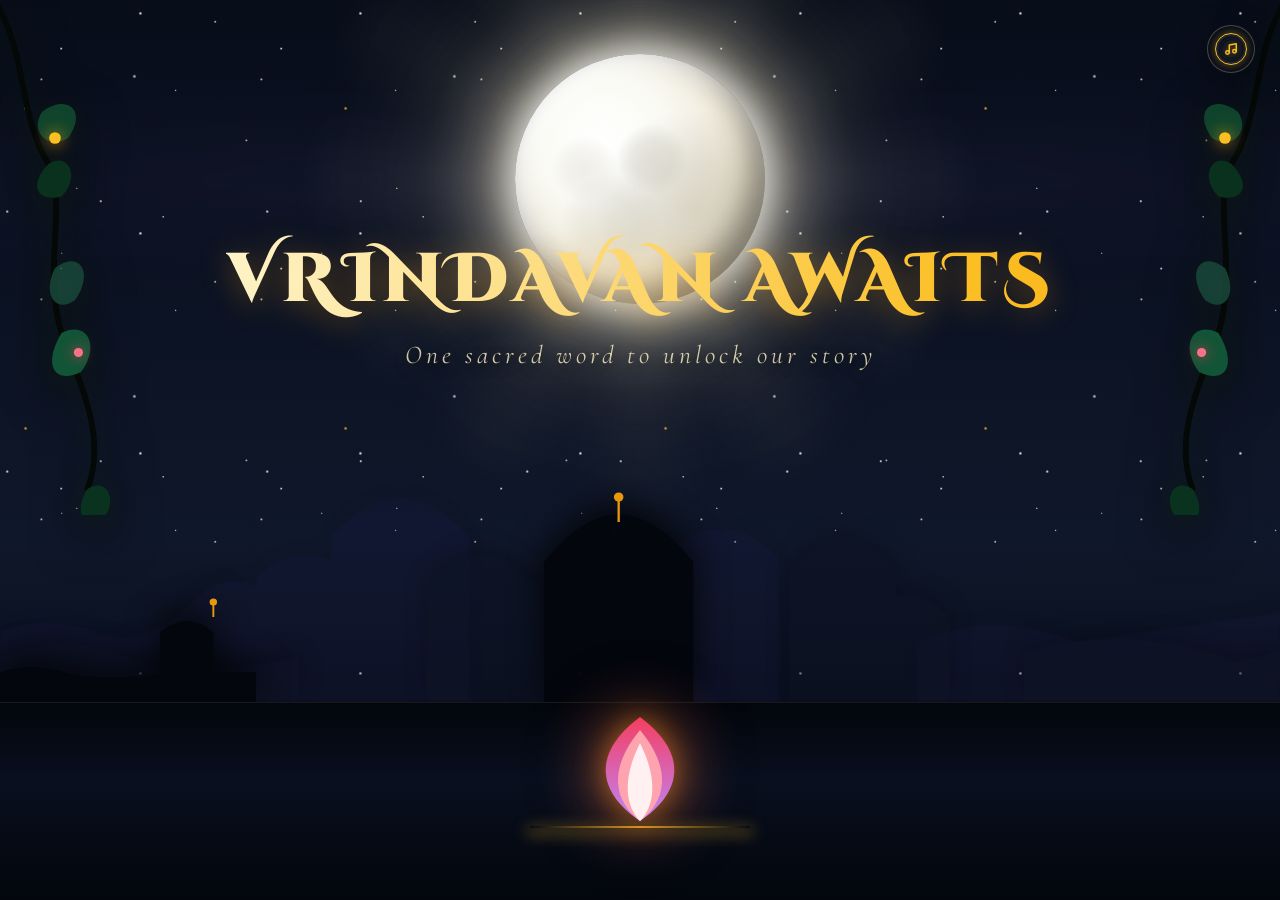
==== commit a09a2558: "Enhance UI/UX for Chapters, Index UI, and Cinematic Transition" ====
--- a/index.html
+++ b/index.html
@@ -11,6 +11,8 @@
     <link
         href="https://fonts.googleapis.com/css2?family=Dancing+Script:wght@600;700&family=Great+Vibes&family=Playfair+Display:ital,wght@0,400..900;1,400..900&family=Outfit:wght@300;400;500;600;700;800&family=Caveat:wght@400;700&display=swap"
         rel="stylesheet">
+    <!-- Include GSAP -->
+    <script src="https://cdnjs.cloudflare.com/ajax/libs/gsap/3.12.2/gsap.min.js"></script>
     <link rel="stylesheet" href="style.css">
 
     <!-- SEO & Metadata -->
@@ -37,95 +39,79 @@
             top: 25px;
             right: 25px;
             z-index: 9999;
-            background: rgba(2, 4, 10, 0.4);
-            border: 1px solid rgba(212, 175, 55, 0.25);
+            background: rgba(8, 13, 26, 0.45);
+            border: 1px solid rgba(254, 243, 199, 0.25);
             cursor: pointer;
-            width: 50px;
-            height: 50px;
+            width: 48px;
+            height: 48px;
             border-radius: 50%;
             display: flex;
             justify-content: center;
             align-items: center;
-            backdrop-filter: blur(8px);
-            -webkit-backdrop-filter: blur(8px);
-            box-shadow: 0 5px 15px rgba(0, 0, 0, 0.5);
-            transition: transform 0.4s cubic-bezier(0.4, 0, 0.2, 1), background 0.3s, border 0.3s;
+            backdrop-filter: blur(12px);
+            -webkit-backdrop-filter: blur(12px);
+            box-shadow: 0 8px 32px rgba(0, 0, 0, 0.4);
+            transition: all 0.4s cubic-bezier(0.16, 1, 0.3, 1);
         }
 
         .gramophone-btn:hover {
             transform: scale(1.1);
-            background: rgba(212, 175, 55, 0.15);
-            border: 1px solid rgba(212, 175, 55, 0.6);
+            background: rgba(251, 191, 36, 0.15);
+            border-color: rgba(251, 191, 36, 0.8);
+            box-shadow: 0 8px 32px rgba(0, 0, 0, 0.4), 0 0 15px rgba(251, 191, 36, 0.35);
         }
 
         .vinyl-record {
             width: 32px;
             height: 32px;
-            background: #111;
+            background: #090d16;
             border-radius: 50%;
             position: relative;
-            border: 1.5px solid #D4AF37;
+            border: 1.5px solid #fbbf24;
             display: flex;
             justify-content: center;
             align-items: center;
-            box-shadow: 0 0 10px rgba(212, 175, 55, 0.4), inset 0 0 4px rgba(255, 255, 255, 0.2);
-            transition: transform 2s;
-            background-image: repeating-radial-gradient(#111 0px, #222 1.5px, #111 3px);
+            box-shadow: 0 0 10px rgba(251, 191, 36, 0.4), inset 0 0 4px rgba(255, 255, 255, 0.2);
+            transition: transform 0.4s;
+            background-image: repeating-radial-gradient(#090d16 0px, #111827 1.5px, #090d16 3px);
         }
 
-        .vinyl-record::before {
-            content: '';
-            position: absolute;
-            width: 10px;
-            height: 10px;
-            background: #B42C2C;
-            border-radius: 50%;
+        .music-note-svg {
+            width: 14px;
+            height: 14px;
+            filter: drop-shadow(0 0 3px rgba(251, 191, 36, 0.5));
+            transition: transform 0.3s;
         }
 
-        .vinyl-record::after {
-            content: '';
-            position: absolute;
-            width: 2.5px;
-            height: 2.5px;
-            background: #FFF;
-            border-radius: 50%;
+        /* Pulse animation when active */
+        .gramophone-btn.playing {
+            animation: musicPulse 2s infinite ease-in-out;
+            border-color: rgba(251, 191, 36, 0.6);
         }
-
-        .needle {
-            position: absolute;
-            top: 7px;
-            right: 6px;
-            width: 2.5px;
-            height: 18px;
-            background: linear-gradient(to bottom, #D4AF37, #9A7B1D);
-            transform-origin: top center;
-            transform: rotate(-50deg);
-            transition: transform 0.5s;
-            border-radius: 2px;
-            box-shadow: 1px 1px 4px rgba(0, 0, 0, 0.6);
-            z-index: 2;
+        
+        .gramophone-btn.playing .vinyl-record {
+            animation: spinRecord 3s linear infinite;
         }
 
-        .gramophone-btn.playing .vinyl-record {
-            animation: spinRecord 1.8s linear infinite;
+        @keyframes spinRecord {
+            100% { transform: rotate(360deg); }
         }
 
-        .gramophone-btn.playing .needle {
-            transform: rotate(-15deg);
-        }
-
-        @keyframes spinRecord {
-            100% {
-                transform: rotate(360deg);
+        @keyframes musicPulse {
+            0%, 100% {
+                box-shadow: 0 8px 32px rgba(0, 0, 0, 0.4), 0 0 10px rgba(251, 191, 36, 0.25);
+            }
+            50% {
+                box-shadow: 0 8px 32px rgba(0, 0, 0, 0.4), 0 0 25px rgba(251, 191, 36, 0.55);
             }
         }
 
         .gramophone-note {
             position: absolute;
-            color: #F4C430;
+            color: #fbbf24;
             font-size: 1rem;
             animation: floatNote 2.5s ease-out forwards;
-            text-shadow: 0 0 5px rgba(244, 196, 48, 0.8);
+            text-shadow: 0 0 5px rgba(251, 191, 36, 0.8);
             pointer-events: none;
         }
 
@@ -134,7 +120,6 @@
                 transform: translate(0, 0) scale(1);
                 opacity: 1;
             }
-
             100% {
                 transform: translate(calc(-15px + 30px*var(--rx)), -50px) scale(1.5) rotate(calc(45deg*var(--rx)));
                 opacity: 0;
@@ -143,8 +128,8 @@
 
         @media (max-width: 768px) {
             .gramophone-btn {
-                width: 42px;
-                height: 42px;
+                width: 40px;
+                height: 40px;
                 top: 15px;
                 right: 15px;
             }
@@ -152,36 +137,30 @@
             .vinyl-record {
                 width: 26px;
                 height: 26px;
-                border: 1px solid #D4AF37;
-            }
-
-            .vinyl-record::before {
-                width: 8px;
-                height: 8px;
-            }
-
-            .needle {
-                top: 6px;
-                right: 5px;
-                height: 14px;
-                width: 2px;
-            }
-
-            .gramophone-note {
-                font-size: 0.85rem;
+                border-width: 1px;
+            }
+
+            .music-note-svg {
+                width: 11px;
+                height: 11px;
             }
         }
     </style>
     <button id="floating-music-btn" class="gramophone-btn" aria-label="Toggle Music">
-        <div class="vinyl-record"></div>
-        <div class="needle"></div>
+        <div class="vinyl-record">
+            <svg class="music-note-svg" viewBox="0 0 24 24" fill="none" stroke="#fbbf24" stroke-width="2.5" stroke-linecap="round" stroke-linejoin="round">
+                <path d="M9 18V5l12-2v13"></path>
+                <circle cx="6" cy="18" r="3"></circle>
+                <circle cx="18" cy="16" r="3"></circle>
+            </svg>
+        </div>
     </button>
     <audio id="bg-piano-music" src="assets/music/Gulabi Kallu Rendu Mullu (PenduJatt.Com.Se).mp3" loop></audio>
 
     <!-- ================= PAGE 0: MAGICAL VRINDAVAN CINEMATIC ENTRANCE ================= -->
     <div id="master-password-experience" class="page-container active cinematic-vrindavan">
         <style>
-            @import url('https://fonts.googleapis.com/css2?family=Cormorant+Garamond:ital,wght@0,300;0,400;0,600;1,400&family=Cinzel:wght@400;600&display=swap');
+            @import url('https://fonts.googleapis.com/css2?family=Cinzel+Decorative:wght@700;900&family=Cormorant+Garamond:ital,wght@0,300;0,400;0,600;1,400&family=Cinzel:wght@400;600&display=swap');
 
             .cinematic-vrindavan {
                 position: fixed;
@@ -189,12 +168,11 @@
                 left: 0;
                 width: 100%;
                 height: 100dvh;
-                background: #020813;
-                background-image: radial-gradient(circle at 50% 0%, #0d1b2a 0%, #020813 100%);
+                background: linear-gradient(to bottom, #080d1a 0%, #0f172a 60%, #040711 100%);
                 overflow: hidden;
                 perspective: 2000px;
                 z-index: 50;
-                transition: transform 2s cubic-bezier(0.4, 0, 0.2, 1), opacity 1.5s, filter 1.5s;
+                transition: transform 2.5s cubic-bezier(0.3, 0.8, 0.2, 1), opacity 2s, filter 2s;
                 font-family: 'Cormorant Garamond', serif;
                 color: #FDF6E3;
                 display: flex;
@@ -209,163 +187,239 @@
                 visibility: hidden;
             }
 
-            /* --- 1. DEEP NIGHT SKY & STARS --- */
             .vr-sky {
                 position: absolute;
-                inset: -20%;
+                inset: -10%;
                 pointer-events: none;
-                background-image:
-                    radial-gradient(1.5px 1.5px at 15% 15%, rgba(255, 255, 255, 0.8), transparent),
-                    radial-gradient(2px 2px at 75% 25%, rgba(244, 196, 48, 0.9), transparent),
-                    radial-gradient(2.5px 2.5px at 45% 65%, rgba(255, 255, 255, 0.6), transparent),
-                    radial-gradient(1px 1px at 85% 80%, rgba(200, 220, 255, 0.5), transparent);
-                background-size: 250px 250px;
-                animation: starTwinkle 8s infinite alternate;
-                transform: translate(calc(var(--px) * -0.15), calc(var(--py) * -0.15));
-            }
-
-            @keyframes starTwinkle {
-                0% {
-                    opacity: 0.6;
-                }
-
-                100% {
-                    opacity: 1;
-                    filter: brightness(1.5);
-                }
-            }
-
-            /* --- 2. ENORMOUS CINEMATIC MOON --- */
+                z-index: 1;
+                transform: translate(calc(var(--px) * -6px), calc(var(--py) * -3px));
+                transition: transform 0.5s ease-out;
+            }
+
+            .vr-stars-1, .vr-stars-2, .vr-stars-3 {
+                position: absolute;
+                inset: 0;
+                background-repeat: repeat;
+            }
+
+            .vr-stars-1 {
+                background-image: 
+                    radial-gradient(1.2px 1.2px at 12% 18%, rgba(255, 255, 255, 0.95), transparent),
+                    radial-gradient(1.5px 1.5px at 32% 43%, rgba(255, 255, 255, 0.85), transparent),
+                    radial-gradient(1.8px 1.8px at 52% 16%, rgba(255, 255, 255, 0.9), transparent),
+                    radial-gradient(1px 1px at 73% 32%, rgba(255, 255, 255, 0.8), transparent),
+                    radial-gradient(1.6px 1.6px at 88% 12%, rgba(255, 255, 255, 0.95), transparent);
+                background-size: 260px 260px;
+                animation: starFade 6s ease-in-out infinite alternate;
+            }
+
+            .vr-stars-2 {
+                background-image: 
+                    radial-gradient(1.5px 1.5px at 17% 72%, rgba(254, 243, 199, 0.75), transparent),
+                    radial-gradient(2px 2px at 48% 62%, rgba(251, 191, 36, 0.9), transparent),
+                    radial-gradient(1.2px 1.2px at 64% 87%, rgba(254, 243, 199, 0.85), transparent),
+                    radial-gradient(2.2px 2.2px at 82% 52%, rgba(255, 255, 255, 0.75), transparent);
+                background-size: 320px 320px;
+                animation: starFade 8s ease-in-out infinite alternate -3s;
+            }
+
+            .vr-stars-3 {
+                background-image: 
+                    radial-gradient(2px 2px at 22% 47%, rgba(255, 255, 255, 0.9), transparent),
+                    radial-gradient(1.2px 1.2px at 38% 82%, rgba(255, 255, 255, 0.7), transparent),
+                    radial-gradient(1.6px 1.6px at 77% 77%, rgba(254, 243, 199, 0.8), transparent),
+                    radial-gradient(1.5px 1.5px at 86% 63%, rgba(255, 255, 255, 0.95), transparent);
+                background-size: 220px 220px;
+                animation: starFade 10s ease-in-out infinite alternate -5s;
+            }
+
+            @keyframes starFade {
+                0% { opacity: 0.35; filter: brightness(0.85); }
+                50% { opacity: 0.7; }
+                100% { opacity: 1; filter: brightness(1.35); }
+            }
+
+            .vr-firefly {
+                position: absolute;
+                width: 4px;
+                height: 4px;
+                background: radial-gradient(circle, #fef08a 0%, #f59e0b 80%, transparent 100%);
+                border-radius: 50%;
+                box-shadow: 
+                    0 0 8px 2px rgba(245, 158, 11, 0.8),
+                    0 0 16px 4px rgba(251, 191, 36, 0.35);
+                opacity: 0;
+                pointer-events: none;
+                z-index: 35;
+                animation: floatGoldDust 22s linear infinite;
+            }
+
+            @keyframes floatGoldDust {
+                0% { transform: translateY(10vh) translateX(0) scale(0.6) rotate(0deg); opacity: 0; }
+                8% { opacity: 0.85; }
+                50% { transform: translateY(-40vh) translateX(60px) scale(1.1) rotate(180deg); opacity: 0.55; }
+                85% { opacity: 0.9; }
+                100% { transform: translateY(-90vh) translateX(-40px) scale(0.6) rotate(360deg); opacity: 0; }
+            }
+
+            .vr-mist {
+                position: absolute;
+                top: 10%;
+                left: -50%;
+                width: 200%;
+                height: 180px;
+                background: radial-gradient(ellipse at center, rgba(139, 92, 246, 0.08) 0%, rgba(30, 27, 75, 0.04) 50%, transparent 70%);
+                filter: blur(25px);
+                opacity: 0.65;
+                animation: cloudDrift 45s linear infinite alternate;
+                transform: translate(calc(var(--px) * -4px), 0);
+                mix-blend-mode: screen;
+                pointer-events: none;
+                z-index: 2;
+            }
+
+            @keyframes cloudDrift {
+                0% { transform: translateX(0); }
+                100% { transform: translateX(15%); }
+            }
+
             .vr-moon-container {
                 position: absolute;
-                top: -10px;
+                top: 6vh;
                 left: 50%;
-                width: 280px;
-                height: 280px;
-                transform: translateX(-50%) translate(calc(var(--px) * -0.05), calc(var(--py) * -0.05));
+                width: 250px;
+                height: 250px;
+                transform: translateX(-50%) translate(calc(var(--px, 0) * -3px), calc(var(--py, 0) * -3px));
                 pointer-events: none;
+                z-index: 3;
+                filter: drop-shadow(0 0 45px rgba(254, 243, 199, 0.35));
             }
 
             .vr-moon {
                 width: 100%;
                 height: 100%;
                 border-radius: 50%;
-                background: radial-gradient(circle at 30% 30%, #FFFFFF 0%, #FFFDF2 20%, #F9D423 70%, #D4AF37 100%);
+                background: radial-gradient(circle at 35% 35%, #FFFFFF 0%, #FAFAF4 28%, #EDE7D4 60%, #C9BEA2 100%);
+                background-image:
+                    radial-gradient(circle at 55% 42%, rgba(139, 131, 110, 0.16) 0%, rgba(139, 131, 110, 0.12) 10%, transparent 18%),
+                    radial-gradient(circle at 38% 68%, rgba(139, 131, 110, 0.14) 0%, rgba(139, 131, 110, 0.1) 12%, transparent 22%),
+                    radial-gradient(circle at 28% 46%, rgba(139, 131, 110, 0.12) 0%, rgba(139, 131, 110, 0.08) 8%, transparent 15%),
+                    radial-gradient(circle at 72% 62%, rgba(125, 115, 95, 0.22) 0%, rgba(125, 115, 95, 0.16) 18%, transparent 42%),
+                    radial-gradient(circle at 35% 35%, #FFFFFF 0%, #FAFAF4 28%, #EDE7D4 60%, #C9BEA2 100%);
                 box-shadow: 
-                    0 0 120px 40px rgba(244, 196, 48, 0.4),
-                    0 0 250px 80px rgba(255, 253, 242, 0.2),
-                    inset -25px -25px 50px rgba(0, 0, 0, 0.6),
-                    inset 10px 10px 30px rgba(255, 255, 255, 0.9);
-                animation: moonPulse 8s ease-in-out infinite alternate;
+                    0 0 35px 5px rgba(255, 255, 255, 0.75),
+                    0 0 75px 20px rgba(254, 244, 210, 0.4),
+                    0 0 150px 45px rgba(245, 222, 179, 0.18),
+                    inset -12px -12px 30px rgba(0, 0, 0, 0.45),
+                    inset 8px 8px 20px rgba(255, 255, 255, 0.95);
+                animation: moonPulse 10s ease-in-out infinite alternate;
             }
 
             @keyframes moonPulse {
-                0% { box-shadow: 0 0 120px 40px rgba(244, 196, 48, 0.4), 0 0 250px 80px rgba(255, 253, 242, 0.2), inset -25px -25px 50px rgba(0, 0, 0, 0.6), inset 10px 10px 30px rgba(255, 255, 255, 0.9); }
-                100% { box-shadow: 0 0 150px 50px rgba(244, 196, 48, 0.6), 0 0 300px 100px rgba(255, 253, 242, 0.3), inset -25px -25px 50px rgba(0, 0, 0, 0.6), inset 10px 10px 30px rgba(255, 255, 255, 1); }
-            }
-
-            /* Volumetric God Rays from Moon */
+                0% { 
+                    transform: scale(0.98);
+                    box-shadow: 0 0 35px 5px rgba(255,255,255,0.7), 0 0 75px 20px rgba(254,244,210,0.35), 0 0 150px 45px rgba(245,222,179,0.15), inset -12px -12px 30px rgba(0,0,0,0.45), inset 8px 8px 20px rgba(255,255,255,0.9);
+                }
+                100% { 
+                    transform: scale(1.02);
+                    box-shadow: 0 0 45px 8px rgba(255,255,255,0.85), 0 0 90px 28px rgba(254,244,210,0.5), 0 0 180px 60px rgba(245,222,179,0.22), inset -10px -10px 28px rgba(0,0,0,0.4), inset 12px 12px 25px rgba(255,255,255,1);
+                }
+            }
+
             .vr-moon-rays {
                 position: absolute;
                 top: 50%;
                 left: 50%;
-                width: 700px;
-                height: 700px;
+                width: 650px;
+                height: 650px;
                 transform: translate(-50%, -50%);
-                background: repeating-conic-gradient(from 0deg, rgba(245, 230, 204, 0.05) 0deg, transparent 10deg, rgba(245, 230, 204, 0.05) 20deg);
+                background: repeating-conic-gradient(from 0deg, rgba(254, 243, 199, 0.03) 0deg, transparent 15deg, rgba(254, 243, 199, 0.03) 30deg);
                 border-radius: 50%;
-                filter: blur(20px);
-                animation: slowSpin 60s linear infinite;
+                filter: blur(15px);
+                animation: slowSpin 75s linear infinite;
                 mix-blend-mode: screen;
             }
 
             @keyframes slowSpin {
-                from {
-                    transform: translate(-50%, -50%) rotate(0deg);
-                }
-
-                to {
-                    transform: translate(-50%, -50%) rotate(360deg);
-                }
-            }
-
-            /* Moving Mist / Clouds */
-            .vr-mist {
-                position: absolute;
-                top: 15%;
-                left: -50%;
-                width: 200%;
-                height: 150px;
-                background: radial-gradient(ellipse at center, rgba(140, 160, 200, 0.1) 0%, transparent 70%);
-                filter: blur(30px);
-                opacity: 0.6;
-                animation: cloudDrift 40s linear infinite alternate;
-                transform: translate(calc(var(--px) * -0.1), 0);
-                mix-blend-mode: screen;
-                pointer-events: none;
-            }
-
-            @keyframes cloudDrift {
-                0% {
-                    transform: translateX(0);
-                }
-
-                100% {
-                    transform: translateX(20%);
-                }
-            }
-
-            /* --- 3. TEMPLE & RIVER SCENE --- */
+                from { transform: translate(-50%, -50%) rotate(0deg); }
+                to { transform: translate(-50%, -50%) rotate(360deg); }
+            }
+
             .vr-landscape {
                 position: absolute;
                 bottom: 0;
+                left: 0;
                 width: 100%;
-                height: 45vh;
-                min-height: 350px;
+                height: 40vh;
+                min-height: 280px;
                 display: flex;
                 flex-direction: column;
                 justify-content: flex-end;
                 pointer-events: none;
+                z-index: 10;
             }
 
             .vr-temple-silhouette {
                 position: absolute;
-                bottom: 30vh;
-                width: 100vw;
-                height: auto;
-                min-height: 150px;
-                opacity: 0.9;
-                transform: translate(calc(var(--px) * 0.1), calc(var(--py) * 0.05));
-            }
-
-            /* Pure SVG Temple filling horizon */
+                bottom: 22vh;
+                width: 100%;
+                height: 220px;
+                pointer-events: none;
+                transform-origin: bottom center;
+            }
+
+            .vr-temple-back {
+                opacity: 0.18;
+                fill: #1e1b4b;
+                z-index: 5;
+                transform: translate(calc(var(--px) * -6px), calc(var(--py) * -2px));
+                filter: blur(1.5px) drop-shadow(0 -3px 8px rgba(0, 0, 0, 0.4));
+                transition: transform 0.4s ease-out;
+            }
+
+            .vr-temple-mid {
+                opacity: 0.45;
+                fill: #0d1222;
+                z-index: 6;
+                transform: translate(calc(var(--px) * -12px), calc(var(--py) * -4px));
+                filter: blur(0.5px) drop-shadow(0 -6px 12px rgba(0, 0, 0, 0.5));
+                transition: transform 0.4s ease-out;
+            }
+
+            .vr-temple-fore {
+                opacity: 0.95;
+                fill: #03060c;
+                z-index: 7;
+                transform: translate(calc(var(--px) * -20px), calc(var(--py) * -7px));
+                filter: drop-shadow(0 -8px 18px rgba(0, 0, 0, 0.85));
+                transition: transform 0.4s ease-out;
+            }
+
             .vr-temple-svg {
                 width: 100%;
                 height: 100%;
                 object-fit: cover;
-                fill: #040A18;
-                filter: drop-shadow(0 -10px 30px rgba(0, 0, 0, 0.8));
             }
 
             .vr-yamuna-river {
-                height: 32vh;
+                height: 22vh;
                 width: 100%;
                 position: relative;
-                background: linear-gradient(to bottom, #010612 0%, #0B192C 100%);
-                border-top: 1px solid rgba(255, 233, 184, 0.1);
+                background: linear-gradient(to bottom, #03060c 0%, #080f1e 40%, #03060c 100%);
+                border-top: 1px solid rgba(254, 243, 199, 0.08);
                 overflow: hidden;
                 pointer-events: none;
-            }
-
-            /* River reflection ripples */
+                z-index: 12;
+            }
+
             .river-ripple {
                 position: absolute;
-                width: 40px;
-                height: 2px;
-                background: rgba(245, 230, 204, 0.4);
+                width: 60px;
+                height: 2.5px;
+                background: linear-gradient(90deg, transparent, rgba(254, 243, 199, 0.45) 50%, transparent);
                 border-radius: 50%;
-                filter: blur(1px);
-                animation: riverFlow 6s infinite linear;
+                filter: blur(0.8px);
+                animation: riverFlow 7s infinite linear;
                 opacity: 0;
             }
 
@@ -385,131 +439,111 @@
                 }
             }
 
-            /* Floating Wooden Boat with Golden Lantern */
+            /* Boat and lantern flicker */
             .vr-boat-container {
                 position: absolute;
-                bottom: 15vh;
-                left: -100px;
-                animation: boatSail 45s linear infinite;
-                z-index: 10;
+                bottom: 8vh;
+                left: -120px;
+                animation: boatSail 55s linear infinite;
+                z-index: 15;
             }
 
             .vr-boat-svg {
-                width: 120px;
+                width: 110px;
                 height: auto;
-                fill: #07101E;
-                filter: drop-shadow(0 5px 10px rgba(0, 0, 0, 0.8));
+                fill: #03060b;
+                filter: drop-shadow(0 4px 8px rgba(0, 0, 0, 0.75));
             }
 
             .vr-lantern-glow {
                 position: absolute;
-                top: 15px;
-                left: 40px;
-                width: 10px;
-                height: 14px;
-                background: #FFB347;
-                border-radius: 5px;
-                box-shadow: 0 0 30px 10px rgba(255, 179, 71, 0.8);
-                animation: lanternFlicker 3s infinite alternate;
+                top: 13px;
+                left: 36px;
+                width: 8px;
+                height: 12px;
+                background: #f59e0b;
+                border-radius: 50%;
+                box-shadow: 
+                    0 0 25px 8px rgba(245, 158, 11, 0.8),
+                    0 0 50px 18px rgba(251, 191, 36, 0.55);
+                animation: lanternFlicker 2.5s infinite alternate;
             }
 
             @keyframes boatSail {
-                0% {
-                    transform: translateX(-100px) translateY(0);
-                }
-
-                50% {
-                    transform: translateX(60vw) translateY(5px);
-                }
-
-                100% {
-                    transform: translateX(120vw) translateY(0);
-                }
+                0% { transform: translateX(-120px) translateY(0) rotate(0.5deg); }
+                50% { transform: translateX(55vw) translateY(4px) rotate(-0.5deg); }
+                100% { transform: translateX(115vw) translateY(0) rotate(0.5deg); }
             }
 
             @keyframes lanternFlicker {
-
-                0%,
-                100% {
-                    opacity: 0.8;
-                    box-shadow: 0 0 30px 10px rgba(255, 179, 71, 0.8);
-                }
-
+                0%, 100% {
+                    opacity: 0.75;
+                    box-shadow: 0 0 25px 8px rgba(245, 158, 11, 0.75), 0 0 45px 15px rgba(251, 191, 36, 0.5);
+                }
                 50% {
                     opacity: 1;
-                    box-shadow: 0 0 40px 15px rgba(255, 200, 100, 1);
-                }
-            }
-
-            /* --- 4. FOREGROUND LUXURY VINES (No Emojis) --- */
+                    box-shadow: 0 0 35px 12px rgba(245, 158, 11, 0.95), 0 0 60px 22px rgba(251, 191, 36, 0.7);
+                }
+            }
+
+            /* --- 4. ORGANIC HANGING FOLIAGE VINES --- */
             .vr-vines {
                 position: absolute;
-                top: -10px;
-                width: 40vw;
-                max-width: 250px;
-                opacity: 0.8;
-                pointer-events: none;
-                filter: drop-shadow(0 15px 30px rgba(0, 0, 0, 0.8));
+                top: -5px;
+                width: 25vw;
+                max-width: 260px;
+                filter: drop-shadow(0 15px 25px rgba(0, 0, 0, 0.65)) drop-shadow(0 5px 12px rgba(20, 40, 20, 0.45));
                 z-index: 20;
                 transform-origin: top center;
-                animation: vineSway 8s ease-in-out infinite alternate;
             }
 
             .vr-vines.left {
                 left: -10px;
+                animation: vineSwayLeft 12s ease-in-out infinite alternate;
             }
 
             .vr-vines.right {
                 right: -10px;
                 transform: scaleX(-1);
-                animation-delay: -4s;
-            }
-
-            @keyframes vineSway {
-                0% {
-                    transform: rotate(-3deg);
-                }
-
-                100% {
-                    transform: rotate(3deg);
-                }
+                animation: vineSwayRight 12s ease-in-out infinite alternate -6s;
+            }
+
+            @keyframes vineSwayLeft {
+                0% { transform: rotate(-3deg) scale(0.95); }
+                100% { transform: rotate(2deg) scale(1.03); }
             }
 
             @keyframes vineSwayRight {
-                0% {
-                    transform: scaleX(-1) rotate(-3deg);
-                }
-
-                100% {
-                    transform: scaleX(-1) rotate(3deg);
-                }
-            }
-
-            /* --- 5. TITLES --- */
+                0% { transform: scaleX(-1) rotate(-3deg) scale(0.95); }
+                100% { transform: scaleX(-1) rotate(2deg) scale(1.03); }
+            }
+
+            /* --- 5. EMINENT CINEMATIC TYPOGRAPHY --- */
             .vr-hero-text {
                 position: relative;
-                margin-top: 25vh;
+                margin-top: 26vh;
                 text-align: center;
                 z-index: 30;
                 pointer-events: none;
-                transform: translate(calc(var(--px) * 0.05), calc(var(--py) * 0.05));
+                transform: translate(calc(var(--px) * 3px), calc(var(--py) * 2px));
+                transition: transform 0.6s cubic-bezier(0.16, 1, 0.3, 1);
             }
 
             .vr-title {
-                font-family: 'Cinzel', serif;
-                font-size: clamp(2.5rem, 6vw, 4.2rem);
-                font-weight: 800;
-                background: linear-gradient(135deg, #FFEFBA, #F9D423, #FFFFFF, #D4AF37);
+                font-family: 'Cinzel Decorative', serif;
+                font-size: clamp(2.3rem, 6vw, 4.3rem);
+                font-weight: 900;
+                background: linear-gradient(90deg, #fef3c7 0%, #fbbf24 45%, #f59e0b 70%, #fef3c7 100%);
                 background-size: 200% auto;
                 -webkit-background-clip: text;
                 background-clip: text;
                 -webkit-text-fill-color: transparent;
                 color: transparent;
-                filter: drop-shadow(0 10px 25px rgba(212, 175, 55, 0.6));
+                filter: drop-shadow(0 5px 15px rgba(245, 158, 11, 0.35));
                 opacity: 0;
                 transform: translateY(30px);
-                animation: cinematicReveal 3s cubic-bezier(0.2, 0.8, 0.2, 1) forwards 0.5s, goldShimmerEnt 5s linear infinite;
-                letter-spacing: 2px;
+                animation: cinematicReveal 2.5s cubic-bezier(0.16, 1, 0.3, 1) forwards 0.5s, goldShimmerEnt 6s linear infinite;
+                letter-spacing: 5px;
             }
 
             @keyframes goldShimmerEnt {
@@ -517,16 +551,16 @@
             }
 
             .vr-subtitle {
-                font-size: 1.3rem;
-                letter-spacing: 6px;
-                color: #E0C895;
+                font-family: 'Cormorant Garamond', serif;
+                font-size: clamp(1.1rem, 2.2vw, 1.6rem);
+                letter-spacing: 4px;
+                color: rgba(254, 243, 199, 0.8);
                 font-style: italic;
-                font-family: 'Playfair Display', serif;
-                margin-top: 15px;
+                margin-top: 12px;
                 opacity: 0;
                 transform: translateY(20px);
-                animation: cinematicReveal 3s cubic-bezier(0.2, 0.8, 0.2, 1) forwards 2s;
-                text-shadow: 0 5px 15px rgba(0,0,0,0.8);
+                animation: cinematicReveal 2.5s cubic-bezier(0.16, 1, 0.3, 1) forwards 1.4s;
+                text-shadow: 0 4px 12px rgba(0, 0, 0, 0.85);
             }
 
             @keyframes cinematicReveal {
@@ -536,168 +570,271 @@
                 }
             }
 
-            /* --- 6. MAGICAL LOTUS ALTAR (The Password Interface) --- */
+            /* --- 6. MAGICAL LOTUS ALTAR & INTERACTION COMPONENT --- */
             .vr-altar-section {
                 position: absolute;
-                bottom: 15vh;
+                bottom: 8vh;
                 display: flex;
                 flex-direction: column;
                 align-items: center;
                 z-index: 40;
-                transform: translate(calc(var(--px) * 0.15), calc(var(--py) * 0.15));
+                transform: translate(calc(var(--px) * 6px), calc(var(--py) * 4px));
+                transition: transform 0.6s cubic-bezier(0.16, 1, 0.3, 1);
                 width: 100%;
             }
 
             .vr-lotus-trigger {
-                width: 140px;
-                height: 140px;
+                width: 130px;
+                height: 130px;
                 cursor: pointer;
                 position: relative;
-                transition: transform 1.5s cubic-bezier(0.1, 1, 0.3, 1), filter 1s;
-                filter: drop-shadow(0 0 40px rgba(255, 105, 180, 0.6)) drop-shadow(0 0 15px rgba(244, 196, 48, 0.8));
+                transition: transform 1.5s cubic-bezier(0.16, 1, 0.3, 1), filter 1.2s;
+                filter: drop-shadow(0 0 35px rgba(244, 63, 94, 0.5)) drop-shadow(0 0 15px rgba(245, 158, 11, 0.65));
                 outline: none;
                 border: none;
                 background: transparent;
-                animation: lotusBreathe 3s ease-in-out infinite alternate;
+                animation: lotusBreathe 4s ease-in-out infinite alternate;
+                z-index: 5;
             }
 
             @keyframes lotusBreathe {
-                0% { filter: drop-shadow(0 0 40px rgba(255, 105, 180, 0.6)) drop-shadow(0 0 15px rgba(244, 196, 48, 0.8)); transform: scale(1); }
-                100% { filter: drop-shadow(0 0 60px rgba(255, 105, 180, 0.9)) drop-shadow(0 0 25px rgba(244, 196, 48, 1)); transform: scale(1.05); }
+                0% { 
+                    filter: drop-shadow(0 0 35px rgba(244, 63, 94, 0.5)) drop-shadow(0 0 15px rgba(245, 158, 11, 0.65)); 
+                    transform: scale(1); 
+                }
+                100% { 
+                    filter: drop-shadow(0 0 50px rgba(244, 63, 94, 0.75)) drop-shadow(0 0 25px rgba(245, 158, 11, 0.85)); 
+                    transform: scale(1.04) translateY(-3px); 
+                }
             }
 
             .vr-lotus-flower-svg {
                 width: 100%;
                 height: 100%;
-                transition: all 1s;
+                transition: all 1.2s cubic-bezier(0.16, 1, 0.3, 1);
                 fill: url(#lotusGrad);
             }
 
             /* Sacred Altar Pedestal */
             .vr-pedestal {
-                width: 250px;
+                width: 220px;
                 height: 2px;
-                background: radial-gradient(circle, rgba(212, 175, 55, 0.8) 0%, transparent 100%);
-                margin-top: -10px;
-                box-shadow: 0 5px 20px 5px rgba(212, 175, 55, 0.4);
+                background: radial-gradient(circle, rgba(251, 191, 36, 0.8) 0%, transparent 100%);
+                margin-top: -8px;
+                box-shadow: 0 4px 15px 3px rgba(251, 191, 36, 0.35);
+                z-index: 2;
             }
 
             .vr-lotus-trigger:hover {
-                transform: scale(1.05) translateY(-5px);
-                filter: drop-shadow(0 0 50px rgba(234, 105, 139, 0.8));
+                transform: scale(1.06) translateY(-4px) rotate(3deg);
+                filter: drop-shadow(0 0 55px rgba(244, 63, 94, 0.85));
             }
 
             .vr-lotus-trigger.opened {
-                transform: scale(1.15) translateY(-90px);
+                transform: scale(1.15) translateY(-85px);
                 pointer-events: none;
-                filter: drop-shadow(0 0 70px rgba(234, 105, 139, 1));
-            }
-
-            /* Animate SVG petals when opened */
+                filter: drop-shadow(0 0 65px rgba(244, 63, 94, 0.95)) drop-shadow(0 0 30px rgba(251, 191, 36, 0.9));
+            }
+
+            /* Opened Lotus SVG modifications */
             .vr-lotus-trigger.opened .petal-outer {
-                transform: scaleY(0.7) translateY(10px);
+                transform: scaleY(0.7) translateY(12px);
                 transform-origin: bottom center;
-                fill: #FFA6C9;
-                transition: all 2s;
+                fill: #fda4af; /* light rose */
+                transition: all 1.8s cubic-bezier(0.16, 1, 0.3, 1);
             }
 
             .vr-lotus-trigger.opened .petal-inner {
-                transform: scaleY(0.9);
+                transform: scaleY(0.85) translateY(4px);
                 transform-origin: bottom center;
-                fill: #FFF0F5;
-                transition: all 1.5s;
-            }
-
-            /* --- Glowing Capsule Input --- */
-            /* --- Glowing Capsule Input --- */
+                fill: #fff1f2; /* white rose */
+                transition: all 1.4s cubic-bezier(0.16, 1, 0.3, 1);
+            }
+
+            /* --- Custom Authentication Wrapper --- */
             .vr-auth-wrapper {
                 position: absolute;
                 bottom: 0;
-                width: 360px;
+                width: 380px;
                 height: 0;
                 opacity: 0;
                 visibility: hidden;
                 display: flex;
                 flex-direction: column;
                 align-items: center;
-                transition: all 1.2s cubic-bezier(0.2, 0.8, 0.2, 1);
-                z-index: 50;
-            }
-
-            .vr-lotus-trigger.opened~.vr-auth-wrapper {
-                height: 200px;
+                transition: all 1s cubic-bezier(0.16, 1, 0.3, 1);
+                z-index: 10;
+            }
+
+            .vr-lotus-trigger.opened ~ .vr-auth-wrapper {
+                height: 220px;
                 opacity: 1;
                 visibility: visible;
-                bottom: -60px;
+                bottom: -55px;
+            }
+
+            /* Sleek Glassmorphism input wrapper */
+            .vr-input-container {
+                position: relative;
+                display: flex;
+                align-items: center;
+                justify-content: center;
+                width: 100%;
+                border-radius: 99px;
+                transition: all 0.3s;
             }
 
             .vr-capsule-input {
                 width: 100%;
-                background: linear-gradient(135deg, rgba(20, 25, 45, 0.4), rgba(5, 10, 20, 0.6));
-                backdrop-filter: blur(30px);
-                -webkit-backdrop-filter: blur(30px);
-                border: 1px solid rgba(255, 215, 0, 0.5);
-                border-radius: 50px;
-                color: #F9D423;
-                font-family: 'Cinzel', serif;
-                font-weight: 700;
-                font-size: 1.8rem;
+                background: rgba(255, 255, 255, 0.03); /* bg-white/5 but slightly more glass-clear */
+                backdrop-filter: blur(12px); /* backdrop-blur-md */
+                -webkit-backdrop-filter: blur(12px);
+                border: 1px solid rgba(254, 243, 199, 0.25); /* border-amber-300/30 */
+                border-radius: 99px;
+                color: #FFFDF0;
+                font-family: 'Cormorant Garamond', serif;
+                font-size: 1.3rem;
                 text-align: center;
-                padding: 18px 30px;
+                padding: 13px 56px 13px 28px; /* Extra padding right for inline hint trigger button */
                 outline: none;
-                letter-spacing: 12px;
-                text-transform: uppercase;
-                text-shadow: 0 0 10px rgba(249, 212, 35, 0.4);
+                letter-spacing: 2px;
                 box-shadow: 
-                    0 25px 50px rgba(0, 0, 0, 0.8), 
-                    inset 0 0 20px rgba(255, 215, 0, 0.15),
-                    0 0 30px rgba(244, 196, 48, 0.1);
-                transition: all 0.4s cubic-bezier(0.2, 0.8, 0.2, 1);
+                    0 10px 30px rgba(0, 0, 0, 0.35), 
+                    inset 0 1px 1px rgba(255, 255, 255, 0.08);
+                transition: all 0.4s cubic-bezier(0.16, 1, 0.3, 1);
             }
 
             .vr-capsule-input::placeholder {
-                color: rgba(253, 246, 227, 0.45);
-                font-size: 1.05rem;
-                letter-spacing: 4px;
+                color: rgba(254, 243, 199, 0.45);
+                font-size: 1rem;
+                letter-spacing: 2px;
                 font-family: 'Outfit', sans-serif;
-                text-transform: uppercase;
+                text-transform: capitalize;
                 transition: all 0.3s ease;
             }
-            
+
             .vr-capsule-input:focus::placeholder {
                 opacity: 0;
-                transform: translateY(-8px);
-            }
-
+                transform: translateY(-5px);
+            }
+
+            /* Sleek Input Focus Halo */
             .vr-capsule-input:focus {
-                border-color: rgba(212, 175, 55, 0.9);
-                background: linear-gradient(135deg, rgba(255, 255, 255, 0.12), rgba(255, 255, 255, 0.04));
+                border-color: rgba(245, 158, 11, 0.75);
+                background: rgba(255, 255, 255, 0.06);
                 box-shadow: 
-                    0 20px 45px rgba(0, 0, 0, 0.5),
-                    0 0 40px rgba(212, 175, 55, 0.25),
-                    inset 0 0 25px rgba(212, 175, 55, 0.15);
-                transform: translateY(-2px);
-            }
-
+                    0 15px 35px rgba(0, 0, 0, 0.45),
+                    0 0 20px 4px rgba(245, 158, 11, 0.3),
+                    inset 0 1px 1px rgba(255, 255, 255, 0.12);
+                transform: scale(1.02);
+            }
+
+            /* Hint Button */
+            .vr-hint-btn {
+                position: absolute;
+                right: 18px;
+                background: transparent;
+                border: none;
+                cursor: pointer;
+                font-size: 1.15rem;
+                outline: none;
+                margin: 0;
+                padding: 0;
+                filter: drop-shadow(0 0 5px rgba(244, 63, 94, 0.6));
+                transition: all 0.3s ease;
+                display: flex;
+                align-items: center;
+                justify-content: center;
+                z-index: 5;
+            }
+
+            .vr-hint-btn:hover {
+                transform: scale(1.22) rotate(15deg);
+                filter: drop-shadow(0 0 10px rgba(251, 191, 36, 0.95));
+            }
+
+            .vr-hint-btn:active {
+                transform: scale(0.92);
+            }
+
+            /* Romantic Clue Tooltip */
+            .vr-clue-tooltip {
+                position: absolute;
+                bottom: 130%;
+                left: 50%;
+                transform: translate(-50%, 8px);
+                background: rgba(8, 13, 26, 0.9);
+                backdrop-filter: blur(12px);
+                -webkit-backdrop-filter: blur(12px);
+                border: 1px solid rgba(251, 191, 36, 0.35);
+                border-radius: 12px;
+                padding: 10px 18px;
+                color: #FEF3C7;
+                font-family: 'Cormorant Garamond', serif;
+                font-size: 0.95rem;
+                font-style: italic;
+                line-height: 1.4;
+                text-align: center;
+                width: 290px;
+                pointer-events: none;
+                opacity: 0;
+                box-shadow: 
+                    0 15px 35px rgba(0, 0, 0, 0.6), 
+                    0 0 15px rgba(251, 191, 36, 0.15);
+                transition: all 0.4s cubic-bezier(0.175, 0.885, 0.32, 1.275);
+                z-index: 100;
+            }
+
+            /* Tooltip arrow indicator */
+            .vr-clue-tooltip::after {
+                content: '';
+                position: absolute;
+                top: 100%;
+                left: 50%;
+                transform: translateX(-50%);
+                border-width: 6px;
+                border-style: solid;
+                border-color: rgba(8, 13, 26, 0.9) transparent transparent transparent;
+            }
+
+            .vr-clue-tooltip.visible,
+            .vr-hint-btn:hover ~ .vr-clue-tooltip {
+                opacity: 1;
+                transform: translate(-50%, 0);
+                pointer-events: auto;
+            }
+
+            /* AWAKEN Pill Button with glowing effect */
             .vr-divine-btn {
                 margin-top: 25px;
-                background: linear-gradient(135deg, #F4C430, #FFFFFF, #D4AF37);
-                background-size: 200% auto;
-                border: 1px solid rgba(255,255,255,0.5);
-                border-radius: 40px;
-                color: #000;
+                background: linear-gradient(135deg, #fbbf24 0%, #f59e0b 50%, #d97706 100%);
+                border: 1px solid rgba(255, 255, 255, 0.25);
+                border-radius: 99px;
+                color: #050a14;
                 font-family: 'Cinzel', serif;
-                font-size: 1.25rem;
+                font-size: 1.1rem;
                 font-weight: 800;
-                letter-spacing: 6px;
+                letter-spacing: 5px;
                 text-transform: uppercase;
                 cursor: pointer;
-                padding: 16px 55px;
-                transition: all 0.4s cubic-bezier(0.2, 0.8, 0.2, 1);
+                padding: 13.5px 50px;
+                transition: all 0.4s cubic-bezier(0.16, 1, 0.3, 1);
                 position: relative;
                 overflow: hidden;
-                box-shadow: 0 15px 40px rgba(244, 196, 48, 0.6), inset 0 0 15px rgba(255, 255, 255, 0.8);
-                animation: goldShimmerEnt 3s linear infinite;
+                box-shadow: 
+                    0 10px 30px rgba(245, 158, 11, 0.45), 
+                    0 0 15px rgba(245, 158, 11, 0.22);
+                animation: ctaPulse 3s infinite;
+            }
+
+            @keyframes ctaPulse {
+                0%, 100% {
+                    box-shadow: 0 10px 25px rgba(245, 158, 11, 0.45), 0 0 15px rgba(245, 158, 11, 0.2);
+                }
+                50% {
+                    box-shadow: 0 10px 35px rgba(245, 158, 11, 0.65), 0 0 30px rgba(245, 158, 11, 0.45);
+                    transform: scale(1.02);
+                }
             }
 
             .vr-divine-btn::before {
@@ -707,33 +844,49 @@
                 left: -100%;
                 width: 100%;
                 height: 100%;
-                background: linear-gradient(90deg, transparent, rgba(255, 255, 255, 0.6), transparent);
-                transition: left 0.6s cubic-bezier(0.2, 0.8, 0.2, 1);
+                background: linear-gradient(90deg, transparent, rgba(255, 255, 255, 0.45), transparent);
+                transition: left 0.7s cubic-bezier(0.16, 1, 0.3, 1);
             }
 
             .vr-divine-btn:hover {
-                transform: translateY(-3px) scale(1.03);
-                box-shadow: 0 15px 35px rgba(212, 175, 55, 0.5);
-                color: #000;
+                transform: translateY(-2.5px) scale(1.04);
+                box-shadow: 0 15px 35px rgba(245, 158, 11, 0.6);
+                color: #000000;
             }
 
             .vr-divine-btn:hover::before {
                 left: 100%;
             }
-            
+
             .vr-divine-btn:active {
-                transform: translateY(1px);
-                box-shadow: 0 5px 15px rgba(212, 175, 55, 0.4);
+                transform: translateY(0.5px) scale(0.98);
+                box-shadow: 0 6px 15px rgba(245, 158, 11, 0.3);
+            }
+
+            /* Error shake animation with soft red glow */
+            .shake-error {
+                animation: shakeGlow 0.65s cubic-bezier(0.36, 0.07, 0.19, 0.97) both;
+                border-color: rgba(239, 68, 68, 0.8) !important;
+                box-shadow: 
+                    0 0 25px rgba(239, 68, 68, 0.5), 
+                    inset 0 0 10px rgba(239, 68, 68, 0.15) !important;
+            }
+
+            @keyframes shakeGlow {
+                10%, 90% { transform: translate3d(-1.5px, 0, 0) scale(1.02); }
+                20%, 80% { transform: translate3d(2.5px, 0, 0) scale(1.02); }
+                30%, 50%, 70% { transform: translate3d(-4px, 0, 0) scale(1.02); }
+                40%, 60% { transform: translate3d(4px, 0, 0) scale(1.02); }
             }
 
             .vr-error-msg {
                 margin-top: 15px;
                 font-family: 'Outfit', sans-serif;
-                font-size: 0.85rem;
+                font-size: 0.82rem;
                 font-weight: 500;
-                letter-spacing: 3px;
+                letter-spacing: 2.5px;
                 color: rgba(255, 77, 109, 1);
-                background: rgba(255, 77, 109, 0.12);
+                background: rgba(255, 77, 109, 0.1);
                 border: 1px solid rgba(255, 77, 109, 0.25);
                 border-radius: 20px;
                 padding: 6px 18px;
@@ -741,104 +894,64 @@
                 transition: opacity 0.5s;
                 text-transform: uppercase;
                 backdrop-filter: blur(5px);
-                box-shadow: 0 5px 15px rgba(255, 77, 109, 0.15);
-            }
-
-            /* --- 7. FIREFLIES & MAGIC PARTICLES --- */
-            .vr-firefly {
-                position: absolute;
-                width: 3px;
-                height: 3px;
-                background: #E2FF99;
-                border-radius: 50%;
-                box-shadow: 0 0 10px 2px #E2FF99;
-                filter: blur(1px);
-                animation: flyWander 15s linear infinite;
-                opacity: 0;
-                pointer-events: none;
-                z-index: 35;
-            }
-
-            @keyframes flyWander {
-                0% {
-                    transform: translate(0, 0) scale(0.8);
-                    opacity: 0;
-                }
-
-                20% {
-                    opacity: 1;
-                }
-
-                50% {
-                    transform: translate(100px, -150px) scale(1.2);
-                    opacity: 0.5;
-                }
-
-                80% {
-                    opacity: 1;
-                }
-
-                100% {
-                    transform: translate(-50px, -300px) scale(0.8);
-                    opacity: 0;
-                }
+                box-shadow: 0 5px 15px rgba(255, 77, 109, 0.1);
             }
 
             @media (max-width: 768px) {
                 .vr-moon-container {
-                    width: 160px;
-                    height: 160px;
-                    top: -10px;
+                    width: 170px;
+                    height: 170px;
+                    top: 4vh;
                 }
 
                 .vr-title {
-                    font-size: 2.2rem;
+                    font-size: 2.1rem;
+                    letter-spacing: 3px;
                 }
 
                 .vr-subtitle {
-                    font-size: 0.9rem;
+                    font-size: 0.95rem;
                     margin-top: 10px;
+                    letter-spacing: 2px;
                 }
 
                 .vr-hero-text {
-                    margin-top: 25vh;
+                    margin-top: 24vh;
                 }
 
                 .vr-lotus-trigger {
-                    width: 110px;
-                    height: 110px;
+                    width: 105px;
+                    height: 105px;
                 }
 
                 .vr-altar-section {
-                    bottom: 25vh;
-                }
-
-                /* Much higher spacing */
+                    bottom: 23vh;
+                }
+
                 .vr-capsule-input {
-                    font-size: 1.1rem;
-                    padding: 15px 20px;
-                    width: 290px;
+                    font-size: 1.15rem;
+                    padding: 12px 50px 12px 22px;
                 }
 
                 .vr-auth-wrapper {
-                    width: 290px;
-                }
-                
-                .vr-lotus-trigger.opened~.vr-auth-wrapper {
-                    bottom: -30px; 
-                }
-
-                .vr-temple-silhouette {
-                    bottom: 25vh;
+                    width: 320px;
+                }
+
+                .vr-lotus-trigger.opened ~ .vr-auth-wrapper {
+                    bottom: -35px; 
                 }
 
                 .vr-vines {
-                    width: 150px;
+                    width: 140px;
                 }
             }
         </style>
 
-        <div class="vr-sky"></div>
+        <div class="vr-sky">
+            <div class="vr-stars-1"></div>
+            <div class="vr-stars-2"></div>
+            <div class="vr-stars-3"></div>
+        </div>
         <div class="vr-mist"></div>
 
         <div class="vr-moon-container">
@@ -846,57 +959,73 @@
             <div class="vr-moon-rays"></div>
         </div>
 
-        <!-- Vines (SVG replaced emojis) -->
+        <!-- Hanging Foliage (Ghibli styled) -->
         <svg class="vr-vines left" viewBox="0 0 200 400" xmlns="http://www.w3.org/2000/svg">
-            <path d="M0,0 C50,100 0,200 50,300 C80,360 40,400 40,400" fill="none" stroke="rgba(40,60,40,0.8)"
-                stroke-width="4" />
-            <path d="M20,50 C40,40 60,60 50,80 C30,90 10,70 20,50" fill="rgba(80,120,80,0.7)" />
-            <path d="M10,150 C30,130 50,150 40,180 C10,190 -10,170 10,150" fill="rgba(60,100,60,0.7)" />
-            <path d="M40,250 C70,230 80,260 60,290 C30,300 20,270 40,250" fill="rgba(70,110,70,0.8)" />
-            <path d="M15,350 C35,330 55,350 45,380 C15,390 -5,370 15,350" fill="rgba(80,110,50,0.7)" />
+            <path d="M0,0 C30,40 20,90 45,130 C60,160 40,210 55,260 C70,300 90,340 75,380" fill="none" stroke="#040907" stroke-width="4.5" stroke-linecap="round"/>
+            <path d="M45,130 C60,120 70,140 55,155 C35,160 30,145 45,130 Z" fill="#0A3620" opacity="0.9"/>
+            <path d="M40,90 C60,75 75,90 60,110 C45,120 30,105 40,90 Z" fill="#124E31" opacity="0.85"/>
+            <path d="M55,260 C75,250 85,270 70,290 C50,300 40,285 55,260 Z" fill="#155D3B" opacity="0.9"/>
+            <path d="M50,210 C70,195 80,215 65,235 C50,245 40,230 50,210 Z" fill="#1B4D3E" opacity="0.8"/>
+            <path d="M75,380 C90,370 100,390 85,405 C70,410 65,395 75,380 Z" fill="#0A3620" opacity="0.95"/>
+            <circle cx="50" cy="110" r="4.5" fill="#fbbf24" filter="drop-shadow(0 0 6px #f59e0b)"/>
+            <circle cx="68" cy="275" r="3.5" fill="#fb7185" filter="drop-shadow(0 0 5px #f43f5e)"/>
         </svg>
         <svg class="vr-vines right" viewBox="0 0 200 400" xmlns="http://www.w3.org/2000/svg">
-            <path d="M0,0 C50,100 0,200 50,300 C80,360 40,400 40,400" fill="none" stroke="rgba(40,60,40,0.8)"
-                stroke-width="4" />
-            <path d="M20,50 C40,40 60,60 50,80 C30,90 10,70 20,50" fill="rgba(80,120,80,0.7)" />
-            <path d="M10,150 C30,130 50,150 40,180 C10,190 -10,170 10,150" fill="rgba(60,100,60,0.7)" />
-            <path d="M40,250 C70,230 80,260 60,290 C30,300 20,270 40,250" fill="rgba(70,110,70,0.8)" />
-            <path d="M15,350 C35,330 55,350 45,380 C15,390 -5,370 15,350" fill="rgba(80,110,50,0.7)" />
+            <path d="M0,0 C30,40 20,90 45,130 C60,160 40,210 55,260 C70,300 90,340 75,380" fill="none" stroke="#040907" stroke-width="4.5" stroke-linecap="round"/>
+            <path d="M45,130 C60,120 70,140 55,155 C35,160 30,145 45,130 Z" fill="#0A3620" opacity="0.9"/>
+            <path d="M40,90 C60,75 75,90 60,110 C45,120 30,105 40,90 Z" fill="#124E31" opacity="0.85"/>
+            <path d="M55,260 C75,250 85,270 70,290 C50,300 40,285 55,260 Z" fill="#155D3B" opacity="0.9"/>
+            <path d="M50,210 C70,195 80,215 65,235 C50,245 40,230 50,210 Z" fill="#1B4D3E" opacity="0.8"/>
+            <path d="M75,380 C90,370 100,390 85,405 C70,410 65,395 75,380 Z" fill="#0A3620" opacity="0.95"/>
+            <circle cx="50" cy="110" r="4.5" fill="#fbbf24" filter="drop-shadow(0 0 6px #f59e0b)"/>
+            <circle cx="68" cy="275" r="3.5" fill="#fb7185" filter="drop-shadow(0 0 5px #f43f5e)"/>
         </svg>
 
         <div class="vr-hero-text">
-            <h1 class="vr-title">Vrindavan Awaits</h1>
+            <h1 class="vr-title">VRINDAVAN AWAITS</h1>
             <p class="vr-subtitle">One sacred word to unlock our story</p>
         </div>
 
         <div class="vr-landscape">
-            <!-- Temple Silhouette -->
-            <div class="vr-temple-silhouette">
-                <svg class="vr-temple-svg" viewBox="0 0 1200 300" preserveAspectRatio="none"
-                    xmlns="http://www.w3.org/2000/svg">
-                    <path d="M0,300 L0,200 Q50,180 100,200 T200,160 T300,180 L300,300 Z" />
-                    <path d="M250,300 L250,120 Q300,50 350,120 L350,300 Z" />
-                    <path d="M320,300 L320,80 Q400,-20 480,80 L480,300 Z" /> <!-- Main Dome -->
-                    <path d="M450,300 L450,140 Q500,80 550,140 L550,300 Z" />
-                    <path d="M700,300 L700,100 Q760,20 820,100 L820,300 Z" /> <!-- Second Dome -->
-                    <path d="M800,300 L800,150 Q850,100 900,150 L900,300 Z" />
-                    <path d="M900,300 L900,200 Q1000,170 1100,220 T1200,180 L1200,300 Z" />
-                    <circle cx="400" cy="15" r="5" fill="#D4AF37" />
-                    <line x1="400" y1="15" x2="400" y2="40" stroke="#D4AF37" stroke-width="2" />
-                    <circle cx="760" cy="35" r="4" fill="#D4AF37" />
-                    <line x1="760" y1="35" x2="760" y2="55" stroke="#D4AF37" stroke-width="2" />
-                </svg>
-            </div>
-            <!-- River -->
+            <!-- Parallax Depth Silhouettes -->
+            <svg class="vr-temple-silhouette vr-temple-back" viewBox="0 0 1200 220" preserveAspectRatio="none" xmlns="http://www.w3.org/2000/svg">
+                <path d="M0,220 L0,150 Q45,130 90,150 T180,120 T270,135 L270,220 Z"/>
+                <path d="M240,220 L240,95 Q285,50 330,95 L330,220 Z"/>
+                <path d="M310,220 L310,55 Q375,-25 440,55 L440,220 Z"/>
+                <path d="M620,220 L620,75 Q675,18 730,75 L730,220 Z"/>
+                <path d="M860,220 L860,160 Q930,125 1010,160 L1200,130 L1200,220 Z"/>
+            </svg>
+
+            <svg class="vr-temple-silhouette vr-temple-mid" viewBox="0 0 1200 220" preserveAspectRatio="none" xmlns="http://www.w3.org/2000/svg">
+                <path d="M0,220 L0,175 Q60,150 120,175 T280,175 L280,220 Z"/>
+                <path d="M400,220 L400,105 Q450,40 500,105 L500,220 Z"/>
+                <path d="M470,220 L470,125 Q510,70 550,125 L550,220 Z"/>
+                <path d="M740,220 L740,90 Q790,25 840,90 L840,220 Z"/>
+                <path d="M810,220 L810,135 Q850,90 890,135 L890,220 Z"/>
+                <path d="M960,220 L960,170 Q1060,140 1160,180 L1200,170 L1200,220 Z"/>
+            </svg>
+
+            <svg class="vr-temple-silhouette vr-temple-fore" viewBox="0 0 1200 220" preserveAspectRatio="none" xmlns="http://www.w3.org/2000/svg">
+                <path d="M0,220 L0,190 Q30,180 60,190 T180,190 L240,190 L240,220 Z"/>
+                <path d="M150,220 L150,150 Q175,128 200,150 L200,220 Z"/>
+                <path d="M510,220 L510,80 Q580,-15 650,80 L650,220 Z"/>
+                <!-- Spires -->
+                <circle cx="580" cy="15" r="4.5" fill="#f59e0b"/>
+                <line x1="580" y1="15" x2="580" y2="40" stroke="#f59e0b" stroke-width="2.2"/>
+                <circle cx="200" cy="120" r="3.5" fill="#f59e0b"/>
+                <line x1="200" y1="120" x2="200" y2="135" stroke="#f59e0b" stroke-width="1.8"/>
+            </svg>
+
+            <!-- Yamuna River & Boat -->
             <div class="vr-yamuna-river">
-                <div class="river-ripple" style="top:20%; left:20%; animation-delay: 0s;"></div>
-                <div class="river-ripple" style="top:50%; left:60%; animation-delay: 2s; width:80px;"></div>
-                <div class="river-ripple" style="top:80%; left:40%; animation-delay: 4s; width:60px;"></div>
-                <!-- Boat -->
+                <div class="river-ripple" style="top:25%; left:15%; animation-delay: 0s;"></div>
+                <div class="river-ripple" style="top:55%; left:65%; animation-delay: 2.2s; width:75px;"></div>
+                <div class="river-ripple" style="top:85%; left:35%; animation-delay: 4.4s; width:55px;"></div>
                 <div class="vr-boat-container">
-                    <svg class="vr-boat-svg" viewBox="0 0 100 50" xmlns="http://www.w3.org/2000/svg">
-                        <path d="M10,20 C40,40 60,40 90,20 L80,40 C60,50 40,50 20,40 Z" />
-                        <path d="M48,5 L48,25" stroke="#333" stroke-width="2" />
+                    <svg class="vr-boat-svg" viewBox="0 0 120 60" xmlns="http://www.w3.org/2000/svg">
+                        <path d="M10,25 C35,45 85,45 110,25 L100,45 C75,55 45,55 20,45 Z" />
+                        <path d="M35,25 C35,10 85,10 85,25" fill="none" stroke="#03060b" stroke-width="4"/>
+                        <path d="M58,6 L58,25" stroke="#03060b" stroke-width="2" />
                     </svg>
                     <div class="vr-lantern-glow"></div>
                 </div>
@@ -908,20 +1037,31 @@
                 <svg class="vr-lotus-flower-svg" viewBox="0 0 100 100" xmlns="http://www.w3.org/2000/svg">
                     <defs>
                         <linearGradient id="lotusGrad" x1="0%" y1="0%" x2="0%" y2="100%">
-                            <stop offset="0%" stop-color="#FF4D6D" />
-                            <stop offset="100%" stop-color="#C77DFF" />
+                            <stop offset="0%" stop-color="#f43f5e" />
+                            <stop offset="100%" stop-color="#c084fc" />
                         </linearGradient>
                     </defs>
                     <path class="petal-outer" d="M50,90 C20,70 10,40 50,10 C90,40 80,70 50,90 Z" />
-                    <path class="petal-inner" d="M50,90 C30,75 25,50 50,20 C75,50 70,75 50,90 Z" fill="#FFA6C9" />
-                    <path class="petal-core" d="M50,90 C40,80 35,60 50,30 C65,60 60,80 50,90 Z" fill="#FFEBF0" />
+                    <path class="petal-inner" d="M50,90 C30,75 25,50 50,20 C75,50 70,75 50,90 Z" fill="#fda4af" />
+                    <path class="petal-core" d="M50,90 C40,80 35,60 50,30 C65,60 60,80 50,90 Z" fill="#fff1f2" />
                 </svg>
             </button>
             <div class="vr-pedestal"></div>
 
             <div class="vr-auth-wrapper">
-                <input type="text" id="vr-secret-input" class="vr-capsule-input" placeholder="Type softly..."
-                    autocomplete="off">
+                <div class="vr-input-container">
+                    <input type="password" id="vr-secret-input" class="vr-capsule-input" placeholder="Type softly..." autocomplete="off">
+                    <button class="vr-hint-btn" id="vr-hint-btn" aria-label="Passcode hint">
+                        <svg width="20" height="20" viewBox="0 0 24 24" fill="none" stroke="#fbbf24" stroke-width="2.2" stroke-linecap="round" stroke-linejoin="round">
+                            <circle cx="12" cy="12" r="10"/>
+                            <path d="M9.09 9a3 3 0 0 1 5.83 1c0 2-3 3-3 3"/>
+                            <line x1="12" y1="17" x2="12.01" y2="17"/>
+                        </svg>
+                    </button>
+                    <div class="vr-clue-tooltip" id="vr-clue-tooltip">
+                        Combine your favorite nicknames for each other... 🤍
+                    </div>
+                </div>
                 <button id="vr-unlock-trigger" class="vr-divine-btn">Awaken</button>
                 <div id="vr-error-toast" class="vr-error-msg">Silence... Try again.</div>
             </div>
@@ -966,6 +1106,26 @@
                     setTimeout(() => inp.focus(), 1200);
                     try { if (window.sounds?.tap) window.sounds.tap(); } catch (e) { }
                 });
+
+                // Tooltip trigger hint toggle
+                const hintBtn = document.getElementById('vr-hint-btn');
+                const tooltip = document.getElementById('vr-clue-tooltip');
+                let tooltipTimeout;
+                if (hintBtn && tooltip) {
+                    hintBtn.addEventListener('click', (e) => {
+                        e.stopPropagation();
+                        tooltip.classList.toggle('visible');
+                        clearTimeout(tooltipTimeout);
+                        if (tooltip.classList.contains('visible')) {
+                            tooltipTimeout = setTimeout(() => {
+                                tooltip.classList.remove('visible');
+                            }, 4500);
+                        }
+                    });
+                    document.addEventListener('click', () => {
+                        tooltip.classList.remove('visible');
+                    });
+                }
 
                 const fireAuth = () => {
                     if (btn.disabled) return;
@@ -1019,9 +1179,17 @@
                         }, 3500);
 
                     } else {
+                        // Shake error on card
+                        const inputContainer = document.querySelector('.vr-input-container');
+                        if (inputContainer) {
+                            inputContainer.classList.add('shake-error');
+                            setTimeout(() => {
+                                inputContainer.classList.remove('shake-error');
+                            }, 650);
+                        }
                         err.style.opacity = '1';
-                        lotus.classList.remove('opened');
-                        inp.blur(); inp.value = '';
+                        inp.focus();
+                        inp.select();
                         try { if (window.sounds?.error) window.sounds.error(); } catch (e) { }
                         setTimeout(() => err.style.opacity = '0', 3000);
                     }
@@ -1044,24 +1212,60 @@
         <!-- Custom Styling for Page 1 Vrindavan Theme -->
         <style>
             .vrindavan-theme {
-                background: radial-gradient(circle at 15% 50%, #162238 0%, #060b14 60%, #020408 100%);
+                /* Luxury Obsidian & Gold Mesh Ambient */
+                background: linear-gradient(135deg, #050505, #150920, #0a0118, #050505);
+                background-size: 300% 300%;
+                animation: luxuryAmbient 15s ease infinite;
                 color: #FDF6E3;
                 position: relative;
                 overflow: hidden;
             }
 
+            @keyframes luxuryAmbient {
+                0% { background-position: 0% 50%; }
+                50% { background-position: 100% 50%; }
+                100% { background-position: 0% 50%; }
+            }
+            
+            /* Ambient glowing orbs */
+            .vrindavan-theme::before, .vrindavan-theme::after {
+                content: '';
+                position: absolute;
+                border-radius: 50%;
+                filter: blur(120px);
+                z-index: 0;
+                pointer-events: none;
+                animation: orbFloat 20s infinite alternate cubic-bezier(0.4, 0, 0.2, 1);
+            }
+            .vrindavan-theme::before {
+                width: 60vw; height: 60vw;
+                background: radial-gradient(circle, rgba(212,175,55,0.08), transparent 70%);
+                top: -20%; left: -10%;
+            }
+            .vrindavan-theme::after {
+                width: 50vw; height: 50vw;
+                background: radial-gradient(circle, rgba(138,43,226,0.08), transparent 70%);
+                bottom: -20%; right: -10%;
+                animation-delay: -10s;
+            }
+            @keyframes orbFloat {
+                0% { transform: translate(0, 0) scale(1); }
+                100% { transform: translate(5vw, 10vh) scale(1.1); }
+            }
+
             .divine-floating-particle {
                 position: absolute;
                 pointer-events: none;
                 z-index: 0;
-                filter: drop-shadow(0 0 10px rgba(255, 233, 184, 0.4));
+                filter: drop-shadow(0 0 10px rgba(255, 233, 184, 0.6));
                 animation: divineRise linear infinite forwards;
+                opacity: 0;
             }
 
             @keyframes divineRise {
                 0% { transform: translateY(110vh) rotate(0deg) scale(0.8); opacity: 0; }
-                10% { opacity: 0.6; }
-                90% { opacity: 0.6; }
+                10% { opacity: 0.8; }
+                80% { opacity: 0.8; }
                 100% { transform: translateY(-10vh) rotate(360deg) scale(1.2); opacity: 0; }
             }
 
@@ -1071,8 +1275,8 @@
                 right: 0;
                 width: 1px;
                 height: 90%;
-                background: linear-gradient(to bottom, transparent, rgba(244,196,48,0.2), #F4C430, rgba(244,196,48,0.2), transparent);
-                box-shadow: 0 0 20px rgba(244, 196, 48, 0.6);
+                background: linear-gradient(to bottom, transparent, rgba(255, 215, 0, 0.2), #D4AF37, rgba(255, 215, 0, 0.2), transparent);
+                box-shadow: 0 0 15px rgba(212, 175, 55, 0.5);
                 opacity: 0.7;
             }
 
@@ -1141,37 +1345,43 @@
                 transform-origin: center center;
                 opacity: 0;
                 filter: drop-shadow(0 20px 40px rgba(0, 0, 0, 0.8));
-            }
-
-            .vr-polaroid-wrapper.active {
+                will-change: transform, opacity;
+                /* iOS Safari rendering fix */
+                -webkit-transform: translateZ(0);
+                transform: translateZ(0);
+            }
+
+            .vr-polaroid-wrapper.pos-1 {
+                transform: translateX(0) scale(1.15);
+                z-index: 30;
+                opacity: 1;
+                filter: drop-shadow(0 0 30px rgba(212, 175, 55, 0.4));
+            }
+
+            .vr-polaroid-wrapper.pos-2 {
+                transform: translateX(40px) scale(0.95) rotate(8deg);
                 z-index: 20;
-                opacity: 1;
-                transform: rotate(0deg) scale(1.15);
-                filter: drop-shadow(0 0 30px rgba(212, 175, 55, 0.4));
-            }
-
-            .vr-polaroid-wrapper.leaving {
-                z-index: 25;
-                opacity: 0;
-                transform: translateX(-150px) translateY(-50px) rotate(-90deg) scale(0.9);
-            }
-
-            .vr-polaroid-wrapper.next {
+                opacity: 0.8;
+                filter: drop-shadow(0 15px 30px rgba(0, 0, 0, 0.6));
+            }
+
+            .vr-polaroid-wrapper.pos-3 {
+                transform: translateX(-40px) scale(0.95) rotate(-8deg);
                 z-index: 10;
-                opacity: 0.9;
-                transform: rotate(10deg) scale(1.05);
-            }
-
-            .vr-polaroid-wrapper.next-next {
+                opacity: 0.8;
+                filter: drop-shadow(0 15px 30px rgba(0, 0, 0, 0.6));
+            }
+
+            .vr-polaroid-wrapper.pos-4 {
+                transform: translateX(60px) scale(0.85) rotate(12deg);
                 z-index: 5;
-                opacity: 0.7;
-                transform: rotate(20deg) scale(0.95);
-            }
-
-            .vr-polaroid-wrapper.idle {
+                opacity: 0.5;
+            }
+
+            .vr-polaroid-wrapper.pos-5 {
+                transform: translateX(-60px) scale(0.85) rotate(-12deg);
                 z-index: 2;
-                opacity: 0.4;
-                transform: rotate(30deg) scale(0.9);
+                opacity: 0.3;
             }
 
             .vr-polaroid-inner {
@@ -1180,9 +1390,12 @@
                 height: 100%;
                 transform-style: preserve-3d;
                 transition: transform 0.8s cubic-bezier(0.2, 0.8, 0.2, 1);
-            }
-
-            .vr-polaroid-wrapper.active:hover .vr-polaroid-inner {
+                /* Crisp mobile Safari fix */
+                -webkit-transform: translateZ(0);
+                transform: translateZ(0);
+            }
+
+            .vr-polaroid-wrapper.pos-1:hover .vr-polaroid-inner {
                 transform: translateY(-15px) scale(1.05);
             }
 
@@ -1196,6 +1409,24 @@
                 backface-visibility: hidden;
                 border-radius: 16px;
                 box-shadow: 0 25px 50px rgba(0, 0, 0, 0.9), inset 0 0 0 1px rgba(255, 215, 0, 0.2), inset 0 0 20px rgba(255, 255, 255, 0.05);
+            }
+
+            .vr-face::after {
+                content: '';
+                position: absolute;
+                inset: 0;
+                background: radial-gradient(circle at var(--gx, 50%) var(--gy, 50%), rgba(255, 255, 255, 0.35) 0%, transparent 60%);
+                pointer-events: none;
+                z-index: 20;
+                opacity: 0;
+                transition: opacity 0.3s;
+                mix-blend-mode: overlay;
+                border-radius: inherit;
+                overflow: hidden;
+            }
+
+            .vr-polaroid-wrapper:hover .vr-face::after {
+                opacity: 1;
             }
 
             .vr-front {
@@ -1227,9 +1458,15 @@
                 border-radius: 8px;
                 filter: contrast(1.1) brightness(1.05) saturate(1.1);
                 transition: filter 0.5s ease;
-            }
-
-            .vr-polaroid-wrapper.active:hover .vr-front img {
+                /* Prevent blurry rendering on iOS/transforms */
+                -webkit-transform: translateZ(0);
+                transform: translateZ(0);
+                -webkit-backface-visibility: hidden;
+                backface-visibility: hidden;
+                image-rendering: -webkit-optimize-contrast;
+            }
+
+            .vr-polaroid-wrapper.pos-1:hover .vr-front img {
                 filter: contrast(1.15) brightness(1.1) saturate(1.2);
             }
 
@@ -1319,60 +1556,48 @@
 
             /* Divine PIN Lock Screen */
             .divine-lock-card {
-                background: linear-gradient(145deg, rgba(15, 22, 38, 0.75), rgba(5, 8, 15, 0.9)) !important;
-                backdrop-filter: blur(30px);
-                -webkit-backdrop-filter: blur(30px);
+                background: linear-gradient(145deg, rgba(20, 20, 25, 0.65), rgba(5, 5, 10, 0.85)) !important;
+                backdrop-filter: blur(16px);
+                -webkit-backdrop-filter: blur(16px);
                 border: 1px solid rgba(255, 215, 0, 0.2) !important;
                 border-radius: 35px !important;
-                box-shadow: 0 35px 70px rgba(0, 0, 0, 0.95), inset 0 0 40px rgba(255, 215, 0, 0.05), inset 0 1px 0 rgba(255, 255, 255, 0.1) !important;
+                box-shadow: 0 25px 60px rgba(0, 0, 0, 0.8), 
+                            0 0 30px rgba(255, 215, 0, 0.1),
+                            inset 0 0 30px rgba(212, 175, 55, 0.05),
+                            inset 0 1px 1px rgba(255, 215, 0, 0.3) !important;
                 color: #FDF6E3;
-                overflow: hidden;
+                overflow: visible !important;
                 position: relative;
-            }
-
-            .divine-lock-card::before {
+                margin-top: 50px;
+            }
+            .divine-lock-card::after {
                 content: '';
                 position: absolute;
-                top: 0;
-                left: 0;
-                width: 100%;
-                height: 2px;
-                background: linear-gradient(90deg, transparent, #F4C430, #FFFFFF, #F4C430, transparent);
-                box-shadow: 0 0 20px #F4C430;
-                opacity: 0.8;
+                inset: -2px;
+                border-radius: 36px;
+                z-index: -1;
+                background: linear-gradient(135deg, rgba(255,215,0,0.5), transparent 40%, transparent 60%, rgba(212,175,55,0.4));
+                filter: blur(8px);
+                opacity: 0.5;
+                pointer-events: none;
             }
 
             .divine-profile-ring {
-                width: 85px;
-                height: 85px;
-                margin: 0 auto 20px;
+                width: 90px;
+                height: 90px;
+                margin: -70px auto 20px; /* Lift it up to overlap the card */
                 border-radius: 50%;
-                padding: 3px;
+                padding: 4px;
                 background: linear-gradient(135deg, #F4C430, #FFFFFF, #D4AF37);
-                box-shadow: 0 10px 30px rgba(244, 196, 48, 0.6), inset 0 0 10px rgba(0,0,0,0.5);
+                box-shadow: 0 10px 30px rgba(255, 215, 0, 0.4), inset 0 0 10px rgba(0,0,0,0.5);
                 position: relative;
-                animation: ringFloat 4s ease-in-out infinite;
-                z-index: 2;
-            }
-
-            .divine-profile-ring::before {
-                content: '';
-                position: absolute;
-                inset: -6px;
-                border-radius: 50%;
-                background: transparent;
-                border: 1px dashed rgba(244, 196, 48, 0.5);
-                animation: spinDash 15s linear infinite;
-                z-index: -1;
-            }
-            
-            @keyframes spinDash {
-                100% { transform: rotate(360deg); }
-            }
-
-            @keyframes ringFloat {
-                0%, 100% { transform: translateY(0); }
-                50% { transform: translateY(-8px); box-shadow: 0 15px 40px rgba(244, 196, 48, 0.8); }
+                animation: avatarMusicPulse 4s ease-in-out infinite alternate;
+                z-index: 5;
+            }
+
+            @keyframes avatarMusicPulse {
+                0% { transform: scale(1); box-shadow: 0 10px 25px rgba(255, 215, 0, 0.3), 0 0 0 0 rgba(255, 215, 0, 0.4); }
+                100% { transform: scale(1.05); box-shadow: 0 15px 40px rgba(255, 215, 0, 0.5), 0 0 0 15px rgba(255, 215, 0, 0); }
             }
 
             .divine-lock-title {
@@ -1403,20 +1628,45 @@
             }
 
             .pin-dot.divine-dot {
-                width: 14px;
-                height: 14px;
+                width: 25px;
+                height: 25px;
+                border: none;
+                background: transparent;
+                display: flex;
+                align-items: center;
+                justify-content: center;
+                font-size: 0px; 
+                transition: all 0.4s cubic-bezier(0.2, 0.8, 0.2, 1);
+                color: transparent;
+                position: relative;
+            }
+            .pin-dot.divine-dot::before {
+                content: '';
+                position: absolute;
+                width: 12px; height: 12px;
+                background: rgba(255,215,0,0.1);
                 border-radius: 50%;
-                border: 2px solid rgba(244, 196, 48, 0.4);
-                background: rgba(0, 0, 0, 0.4);
-                transition: all 0.4s cubic-bezier(0.2, 0.8, 0.2, 1);
-                box-shadow: inset 0 0 5px rgba(0,0,0,0.8);
-            }
-
+                transition: 0.3s;
+                border: 1px solid rgba(255,215,0,0.3);
+            }
+            .pin-dot.divine-dot.filled::before {
+                opacity: 0;
+                transform: scale(0);
+            }
             .pin-dot.divine-dot.filled {
-                background: #F4C430;
-                border-color: #FFF;
-                box-shadow: 0 0 20px #F4C430, 0 0 40px #FFDF73;
-                transform: scale(1.3);
+                font-size: 20px;
+                background: transparent;
+                border-color: transparent;
+                box-shadow: none;
+                filter: drop-shadow(0 0 10px rgba(255,215,0,0.6));
+            }
+            .pin-dot.divine-dot.filled::after {
+                content: '💛';
+                animation: bloomHeart 0.5s cubic-bezier(0.3, 2, 0.4, 1) forwards;
+            }
+            @keyframes bloomHeart {
+                0% { transform: scale(0) rotate(-15deg); opacity: 0; }
+                100% { transform: scale(1) rotate(0deg); opacity: 1; }
             }
 
             .keypad-grid {
@@ -1428,8 +1678,8 @@
             }
 
             .keypad-button.divine-key-btn {
-                background: rgba(255, 255, 255, 0.02);
-                border: 1px solid rgba(244, 196, 48, 0.15);
+                background: radial-gradient(circle at 30% 30%, rgba(255, 255, 255, 0.05), rgba(0, 0, 0, 0.4));
+                border: 1px solid rgba(255, 215, 0, 0.15);
                 border-radius: 50%;
                 width: 80px;
                 height: 80px;
@@ -1441,31 +1691,48 @@
                 transition: all 0.4s cubic-bezier(0.2, 0.8, 0.2, 1);
                 position: relative;
                 overflow: hidden;
-                box-shadow: 0 4px 15px rgba(0,0,0,0.5);
+                box-shadow: 
+                    inset 2px 2px 5px rgba(255, 255, 255, 0.08),
+                    inset -3px -3px 8px rgba(0, 0, 0, 0.6),
+                    0 8px 20px rgba(0,0,0,0.5);
                 margin: auto;
                 padding: 0;
                 backdrop-filter: blur(10px);
             }
-
-            .keypad-button.divine-key-btn::after {
+            .keypad-button.divine-key-btn::before {
                 content: '';
                 position: absolute;
-                inset: 0;
-                border-radius: 50%;
-                background: radial-gradient(circle, rgba(244, 196, 48, 0.25) 0%, transparent 70%);
+                top: 0; left: 0; width: 100%; height: 100%;
+                background: radial-gradient(circle, rgba(255,215,0,0.2) 0%, transparent 70%);
                 opacity: 0;
-                transition: opacity 0.4s;
+                transform: scale(0.5);
+                transition: opacity 0.4s, transform 0.4s;
+            }
+            
+            .divine-lock-card.success-pulse {
+                animation: divineUnlockPulse 0.5s ease-out forwards;
+                border-color: rgba(255, 255, 255, 0.8) !important;
+                box-shadow: 0 0 50px rgba(255, 215, 0, 0.8), inset 0 0 40px rgba(255, 255, 255, 0.3) !important;
+            }
+            
+            @keyframes divineUnlockPulse {
+                0% { transform: scale(1); filter: brightness(1); }
+                50% { transform: scale(1.03); filter: brightness(1.3); }
+                100% { transform: scale(1); filter: brightness(1.2); }
             }
 
             .keypad-button.divine-key-btn:hover {
-                background: rgba(244, 196, 48, 0.1);
-                border-color: rgba(244, 196, 48, 0.8);
-                box-shadow: 0 0 25px rgba(244, 196, 48, 0.3), inset 0 0 15px rgba(244, 196, 48, 0.2);
-                transform: scale(1.08) translateY(-3px);
-            }
-
-            .keypad-button.divine-key-btn:hover::after {
+                transform: scale(1.08) translateY(-4px);
+                border-color: rgba(255, 215, 0, 0.6);
+                box-shadow: 
+                    inset 2px 2px 8px rgba(255, 255, 255, 0.15),
+                    inset -3px -3px 10px rgba(0, 0, 0, 0.7),
+                    0 15px 30px rgba(255, 215, 0, 0.2),
+                    0 0 20px rgba(255, 215, 0, 0.15);
+            }
+            .keypad-button.divine-key-btn:hover::before {
                 opacity: 1;
+                transform: scale(1.2);
             }
 
             .keypad-button.divine-key-btn:active {
@@ -1523,32 +1790,8 @@
                     height: 220px;
                 }
 
-                /* Premium Apple-like mobile stack structure */
-                .vr-polaroid-wrapper.active {
-                    transform: rotate(0deg) scale(1.05);
-                    filter: drop-shadow(0 15px 30px rgba(212, 175, 55, 0.3));
-                }
-
-                .vr-polaroid-wrapper.leaving {
-                    transform: translateY(-80px) rotate(-10deg) scale(0.85);
-                    opacity: 0;
-                    filter: blur(4px);
-                }
-
-                .vr-polaroid-wrapper.next {
-                    transform: translateY(15px) rotate(4deg) scale(0.95);
-                    opacity: 0.8;
-                }
-
-                .vr-polaroid-wrapper.next-next {
-                    transform: translateY(30px) rotate(-3deg) scale(0.85);
-                    opacity: 0.5;
-                }
-
-                .vr-polaroid-wrapper.idle {
-                    transform: translateY(45px) rotate(5deg) scale(0.75);
-                    opacity: 0;
-                }
+                /* Removed mobile overrides for vr-polaroid states to match desktop */
+
 
                 /* Hide floating emojis and stop blinking animation to clean up top view on mobile */
                 .divine-floating-particle {
@@ -1724,43 +1967,102 @@
                 document.addEventListener('DOMContentLoaded', () => {
                     const gallery = document.querySelector('.vr-scattered-gallery');
                     if (!gallery) return;
-                    const wrappers = gallery.querySelectorAll('.vr-polaroid-wrapper');
-                    let currentIndex = 0;
-                    let rotateInterval;
-                    const total = wrappers.length;
-
-                    function updateClasses() {
-                        wrappers.forEach(w => w.className = 'vr-polaroid-wrapper');
-                        let leavingIdx = (currentIndex - 1 + total) % total;
-                        let nextIdx = (currentIndex + 1) % total;
-                        let nextNextIdx = (currentIndex + 2) % total;
-
-                        wrappers[leavingIdx].classList.add('leaving');
-                        wrappers[currentIndex].classList.add('active');
-                        wrappers[nextIdx].classList.add('next');
-                        wrappers[nextNextIdx].classList.add('next-next');
+                    
+                    let wrappers = Array.from(gallery.querySelectorAll('.vr-polaroid-wrapper'));
+                    
+                    function animateFan() {
+                        const isMobile = window.innerWidth < 768;
+                        const spread = isMobile ? 40 : 80;
+                        const baseScale = isMobile ? 0.75 : 0.95;
+                        const curveY = isMobile ? 15 : 20;
+                        const yOffset = isMobile ? 15 : 30;
+                        const rotAngle = isMobile ? 10 : 12;
+
+                        wrappers.forEach((w, i) => {
+                            // Apply new z-index so top card is always on top
+                            w.style.zIndex = wrappers.length - i;
+                            
+                            if(i >= 5) {
+                                gsap.to(w, { opacity: 0, duration: 0.8, scale: baseScale - 0.1 });
+                                return;
+                            }
+                            const offsetX = (i - 2) * spread; 
+                            gsap.to(w, {
+                                x: offsetX,
+                                y: Math.abs(i - 2) * curveY - yOffset, // curve them up slightly
+                                rotation: (i - 2) * rotAngle, // fan angle
+                                scale: baseScale,
+                                opacity: i < 5 ? 1 : 0,
+                                duration: 1.2,
+                                ease: "power3.out",
+                                boxShadow: "0 30px 60px rgba(0,0,0,0.8)"
+                            });
+                        });
                     }
 
-                    updateClasses();
-
-                    function startRotation() {
+                    // Handle window resize dynamically
+                    window.addEventListener('resize', () => {
+                        animateFan();
+                    });
+
+                    // Initial fan out
+                    animateFan();
+
+                    // Auto-rotate logic (clockwise cycling)
+                    let rotateInterval = setInterval(() => {
+                        const topW = wrappers.shift();
+                        wrappers.push(topW);
+                        animateFan();
+                    }, 3000);
+
+                    // Pause auto-rotate on hover of gallery
+                    gallery.addEventListener('mouseenter', () => clearInterval(rotateInterval));
+                    gallery.addEventListener('mouseleave', () => {
                         rotateInterval = setInterval(() => {
-                            currentIndex = (currentIndex + 1) % total;
-                            updateClasses();
-                        }, 2500);
-                    }
-
-                    startRotation();
-                    gallery.addEventListener('mouseenter', () => clearInterval(rotateInterval));
-                    gallery.addEventListener('mouseleave', startRotation);
-
-                    // Add click functionality to cycle manually
-                    wrappers.forEach((w) => {
+                            const topW = wrappers.shift();
+                            wrappers.push(topW);
+                            animateFan();
+                        }, 3000);
+                    });
+
+                    // 3D Parallax Tilt Effect using GSAP (on individual cards)
+                    wrappers.forEach(w => {
+                        w.addEventListener('mousemove', (e) => {
+                            const inner = w.querySelector('.vr-polaroid-inner');
+                            const rect = w.getBoundingClientRect();
+                            const x = e.clientX - rect.left - rect.width/2;
+                            const y = e.clientY - rect.top - rect.height/2;
+                            
+                            const rotateX = (y / (rect.height / 2)) * -20;
+                            const rotateY = (x / (rect.width / 2)) * 20;
+                            
+                            const gx = ((x / rect.width) + 0.5) * 100;
+                            const gy = ((y / rect.height) + 0.5) * 100;
+                            
+                            gsap.to(inner, {
+                                rotateX, rotateY,
+                                '--gx': `${gx}%`, '--gy': `${gy}%`,
+                                duration: 0.3, ease: 'power1.out', transformPerspective: 1000
+                            });
+                        });
+                        w.addEventListener('mouseleave', () => {
+                            const inner = w.querySelector('.vr-polaroid-inner');
+                            gsap.to(inner, { rotateX: 0, rotateY: 0, '--gx':'50%', '--gy':'50%', duration: 0.5, ease: 'power2.out' });
+                        });
+                        
+                        // Click to cycle manually
                         w.addEventListener('click', () => {
-                            currentIndex = (currentIndex + 1) % total;
-                            updateClasses();
+                            const topW = wrappers.shift();
+                            wrappers.push(topW);
+                            animateFan();
+                            
+                            // Reset interval
                             clearInterval(rotateInterval);
-                            startRotation();
+                            rotateInterval = setInterval(() => {
+                                const topW = wrappers.shift();
+                                wrappers.push(topW);
+                                animateFan();
+                            }, 3000);
                         });
                     });
                     
@@ -1778,7 +2080,30 @@
                         p.style.animationDelay = (Math.random() * 2) + 's';
                         loginExp.appendChild(p);
                         setTimeout(() => p.remove(), 25000);
-                    }, 500); // spawn a subtle particle every half second
+                    }, 500); 
+
+                    // Stardust Cursor Trail
+                    document.addEventListener('mousemove', (e) => {
+                        if (!loginExp.classList.contains('active')) return;
+                        if (Math.random() > 0.4) return; // throttle emission
+                        const star = document.createElement('div');
+                        star.innerHTML = '✨';
+                        star.style.position = 'fixed';
+                        star.style.left = e.clientX + 'px';
+                        star.style.top = e.clientY + 'px';
+                        star.style.fontSize = (Math.random() * 10 + 8) + 'px';
+                        star.style.pointerEvents = 'none';
+                        star.style.zIndex = '9999';
+                        star.style.transition = 'transform 1s ease-out, opacity 1s ease-out';
+                        document.body.appendChild(star);
+                        
+                        // Scatter out
+                        requestAnimationFrame(() => {
+                            star.style.transform = `translate(${(Math.random()-0.5)*40}px, ${(Math.random()-0.5)*40 + 20}px) scale(0)`;
+                            star.style.opacity = '0';
+                        });
+                        setTimeout(() => star.remove(), 1000);
+                    });
                 });
             </script>
 
@@ -1883,7 +2208,7 @@
                     </button>
                 </div>
 
-                <p class="divine-hint" style="z-index: 1; position: relative;">Six strokes of destiny await ��</p>
+                <p class="divine-hint" style="z-index: 1; position: relative;">Six strokes of destiny await ✨</p>
             </div>
         </div>
     </div>
--- a/style.css
+++ b/style.css
@@ -1087,7 +1087,7 @@
 }
 
 .unlock-fadeout {
-    animation: unlockScaleFade 0.75s forwards cubic-bezier(0.64, 0, 0.78, 0);
+    animation: unlockScaleFade 1.75s forwards cubic-bezier(0.4, 0, 0.2, 1);
 }
 
 @keyframes unlockScaleFade {
@@ -1447,6 +1447,12 @@
     height: 100%;
     object-fit: cover;
     transition: transform 0.6s ease;
+    /* iOS anti-blur fixes */
+    -webkit-transform: translateZ(0);
+    transform: translateZ(0);
+    -webkit-backface-visibility: hidden;
+    backface-visibility: hidden;
+    image-rendering: -webkit-optimize-contrast;
 }
 
 .gallery-polaroid:hover .gallery-img-wrap img {
@@ -2524,6 +2530,11 @@
     box-shadow: 0 10px 45px rgba(0, 0, 0, 0.5);
     display: block;
     object-fit: contain;
+    /* iOS anti-blur fixes for swiping */
+    -webkit-transform: translateZ(0);
+    transform: translateZ(0);
+    -webkit-backface-visibility: hidden;
+    backface-visibility: hidden;
 }
 
 .modal-caption {
